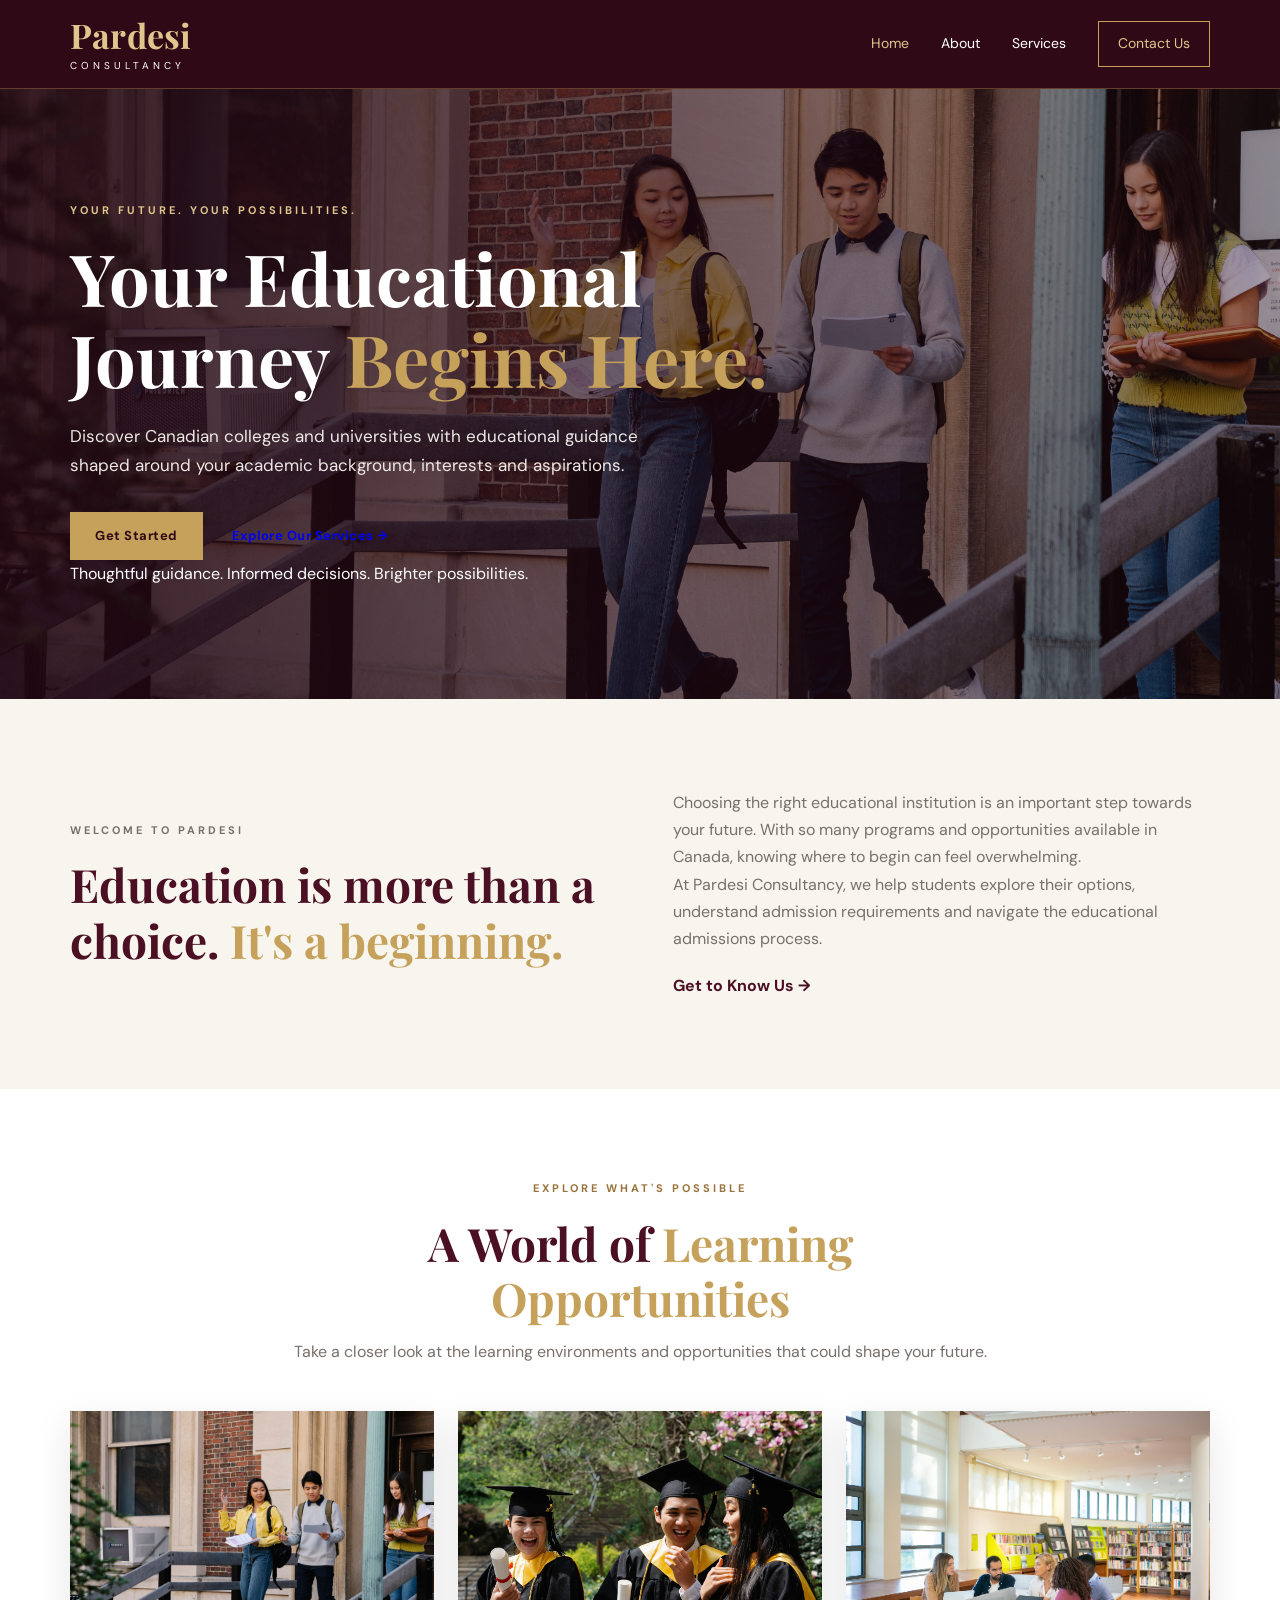
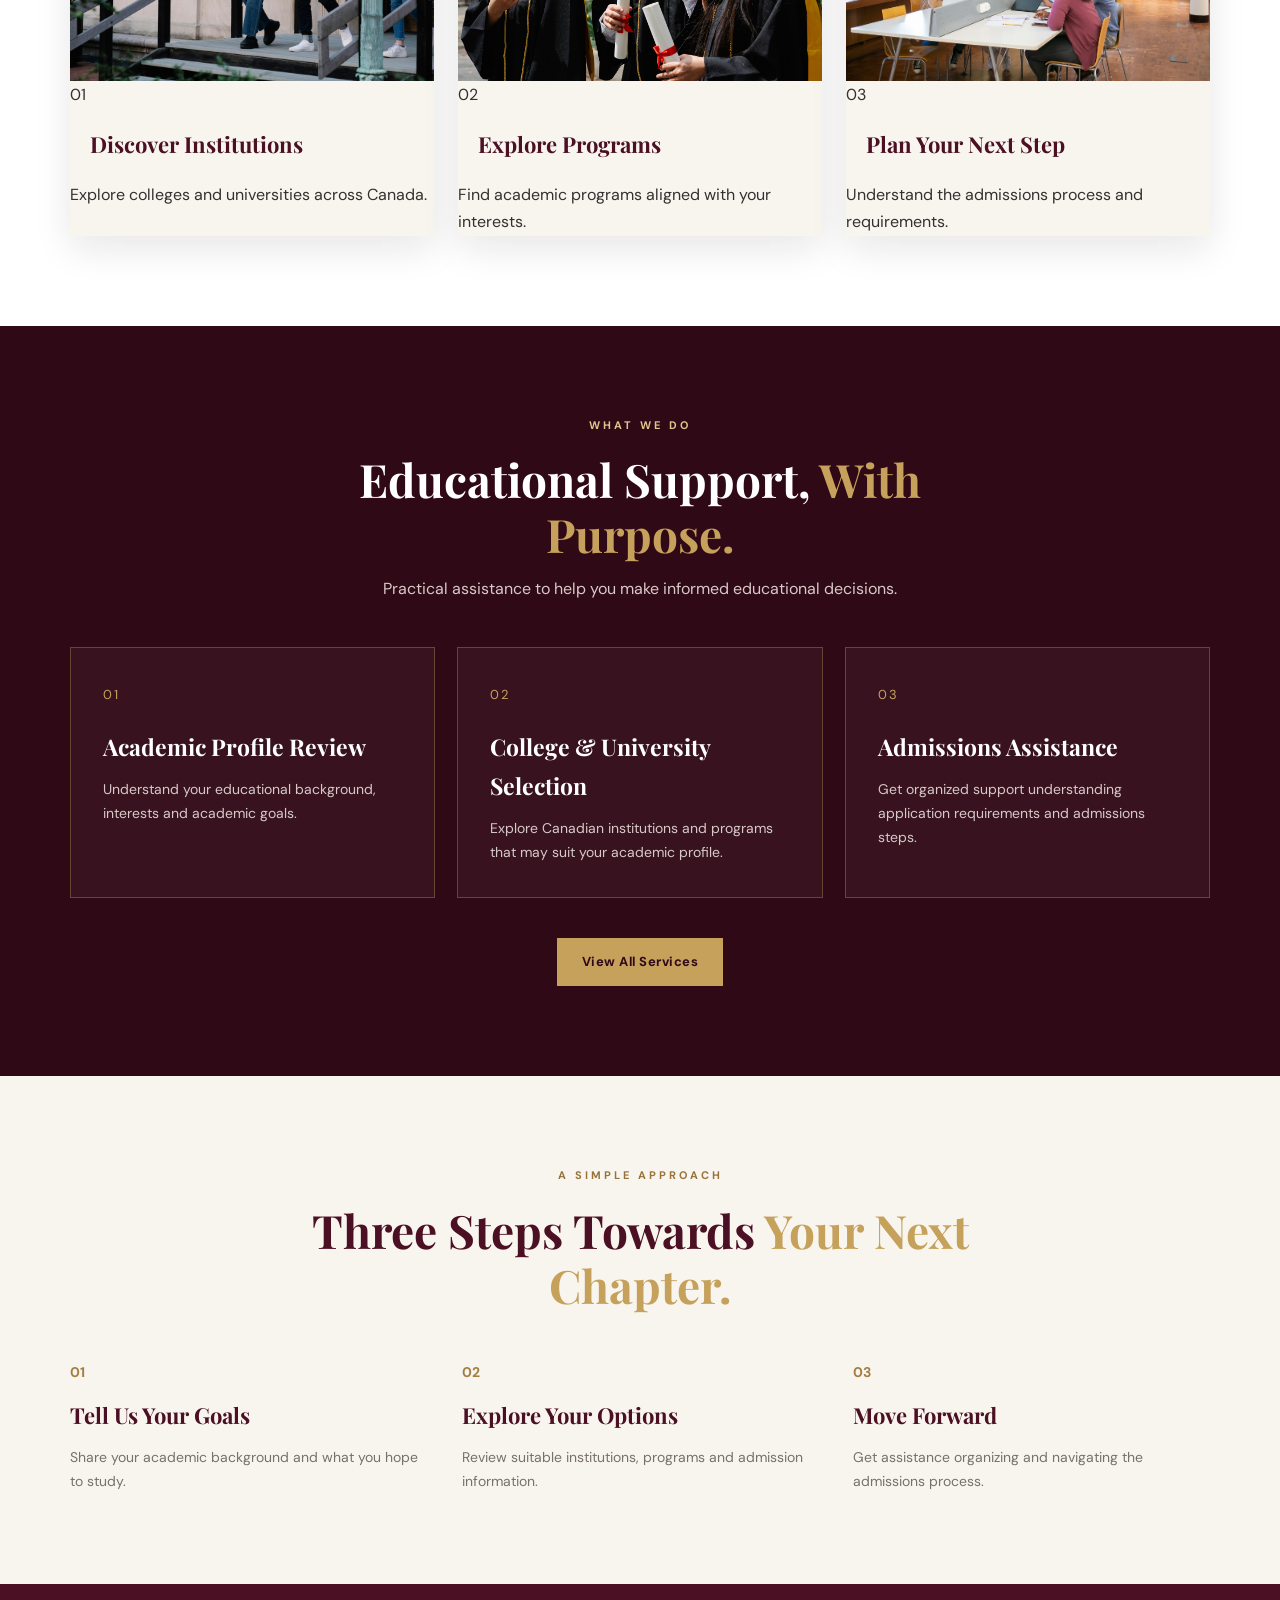
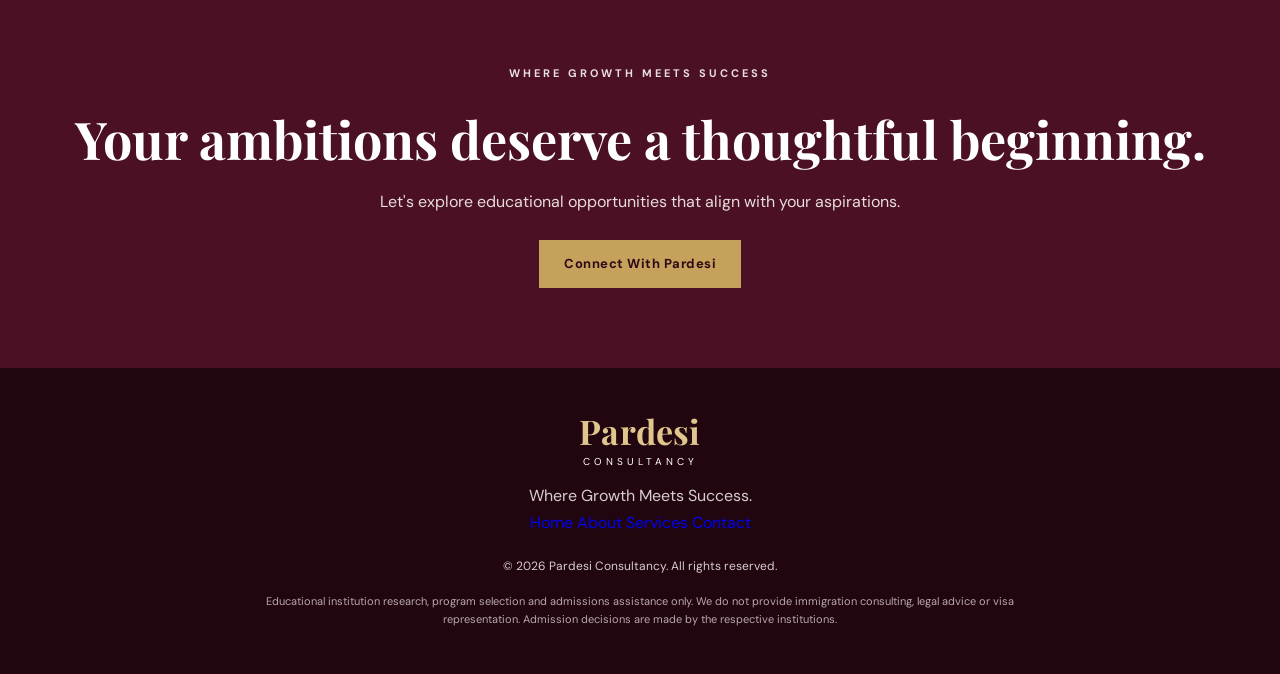
==== index.html @ 884f36cc "Revise content and structure for index.html Updated the content and structure of the index.html file" ====
<!DOCTYPE html>
<html lang="en">
<head>
  <meta charset="UTF-8">
  <meta name="viewport" content="width=device-width, initial-scale=1.0">
  <meta name="description" content="Pardesi Consultancy helps students explore Canadian colleges and universities and navigate educational admissions.">
  <meta name="theme-color" content="#350b19">
  <title>Pardesi Consultancy | Where Growth Meets Success</title>

  <link rel="preconnect" href="https://fonts.googleapis.com">
  <link rel="preconnect" href="https://fonts.gstatic.com" crossorigin>
  <link href="https://fonts.googleapis.com/css2?family=DM+Sans:wght@400;500;600;700&family=Playfair+Display:wght@500;600;700&display=swap" rel="stylesheet">

  <link rel="stylesheet" href="styles.css">
</head>

<body>

<header class="site-header">
  <div class="container nav-wrap">
    <a href="index.html" class="brand">
      <span class="brand-name">Pardesi</span>
      <span class="brand-subtitle">CONSULTANCY</span>
    </a>

    <nav class="main-nav">
      <a href="index.html" class="active">Home</a>
      <a href="about.html">About</a>
      <a href="services.html">Services</a>
      <a href="contact.html" class="nav-cta">Contact Us</a>
    </nav>
  </div>
</header>

<main>

  <!-- HERO -->
  <section class="hero">
    <div class="hero-decoration"></div>

    <div class="container hero-content">
      <p class="eyebrow">YOUR FUTURE. YOUR POSSIBILITIES.</p>

      <h1>
        Your Educational Journey
        <span>Begins Here.</span>
      </h1>

      <p class="hero-description">
        Discover Canadian colleges and universities with educational
        guidance shaped around your academic background, interests
        and aspirations.
      </p>

      <div class="hero-actions">
        <a href="contact.html" class="button button-gold">
          Get Started
        </a>

        <a href="services.html" class="button button-text">
          Explore Our Services →
        </a>
      </div>

      <div class="hero-note">
        <span></span>
        Thoughtful guidance. Informed decisions. Brighter possibilities.
      </div>
    </div>
  </section>

  <!-- INTRODUCTION -->
  <section class="intro-section section-padding">
    <div class="container intro-grid">

      <div>
        <p class="eyebrow dark-eyebrow">WELCOME TO PARDESI</p>

        <h2>
          Education is more than a choice.
          <span>It's a beginning.</span>
        </h2>
      </div>

      <div class="intro-copy">
        <p>
          Choosing the right educational institution is an important
          step towards your future. With so many programs and
          opportunities available in Canada, knowing where to begin
          can feel overwhelming.
        </p>

        <p>
          At Pardesi Consultancy, we help students explore their
          options, understand admission requirements and navigate
          the educational admissions process.
        </p>

        <a href="about.html" class="text-link">
          Get to Know Us →
        </a>
      </div>

    </div>
  </section>

  <!-- IMAGE SECTION -->
  <section class="image-showcase section-padding">
    <div class="container">

      <div class="section-heading">
        <p class="eyebrow dark-eyebrow">EXPLORE WHAT'S POSSIBLE</p>

        <h2>
          A World of
          <span>Learning Opportunities</span>
        </h2>

        <p>
          Take a closer look at the learning environments and
          opportunities that could shape your future.
        </p>
      </div>

      <div class="image-grid">

        <article class="image-card">
          <div class="image-frame">
            <img src="images/campus.jpg"
                 alt="University campus environment">
          </div>
          <div class="image-caption">
            <span>01</span>
            <h3>Discover Institutions</h3>
            <p>Explore colleges and universities across Canada.</p>
          </div>
        </article>

        <article class="image-card">
          <div class="image-frame">
            <img src="images/students.jpg"
                 alt="Students in an educational environment">
          </div>
          <div class="image-caption">
            <span>02</span>
            <h3>Explore Programs</h3>
            <p>Find academic programs aligned with your interests.</p>
          </div>
        </article>

        <article class="image-card">
          <div class="image-frame">
            <img src="images/library.jpg"
                 alt="University library and study environment">
          </div>
          <div class="image-caption">
            <span>03</span>
            <h3>Plan Your Next Step</h3>
            <p>Understand the admissions process and requirements.</p>
          </div>
        </article>

      </div>
    </div>
  </section>

  <!-- SERVICES -->
  <section class="services-section section-padding">
    <div class="container">

      <div class="section-heading">
        <p class="eyebrow">WHAT WE DO</p>

        <h2>
          Educational Support,
          <span>With Purpose.</span>
        </h2>

        <p>
          Practical assistance to help you make informed
          educational decisions.
        </p>
      </div>

      <div class="service-grid">

        <article class="service-card">
          <span class="service-number">01</span>
          <h3>Academic Profile Review</h3>
          <p>
            Understand your educational background, interests
            and academic goals.
          </p>
        </article>

        <article class="service-card">
          <span class="service-number">02</span>
          <h3>College & University Selection</h3>
          <p>
            Explore Canadian institutions and programs that
            may suit your academic profile.
          </p>
        </article>

        <article class="service-card">
          <span class="service-number">03</span>
          <h3>Admissions Assistance</h3>
          <p>
            Get organized support understanding application
            requirements and admissions steps.
          </p>
        </article>

      </div>

      <div class="center-action">
        <a href="services.html" class="button button-gold">
          View All Services
        </a>
      </div>

    </div>
  </section>

  <!-- PROCESS -->
  <section class="process-section section-padding">
    <div class="container">

      <div class="section-heading">
        <p class="eyebrow dark-eyebrow">A SIMPLE APPROACH</p>

        <h2>
          Three Steps Towards
          <span>Your Next Chapter.</span>
        </h2>
      </div>

      <div class="process-grid">

        <article>
          <span class="process-number">01</span>
          <h3>Tell Us Your Goals</h3>
          <p>
            Share your academic background and what you hope to study.
          </p>
        </article>

        <article>
          <span class="process-number">02</span>
          <h3>Explore Your Options</h3>
          <p>
            Review suitable institutions, programs and admission information.
          </p>
        </article>

        <article>
          <span class="process-number">03</span>
          <h3>Move Forward</h3>
          <p>
            Get assistance organizing and navigating the admissions process.
          </p>
        </article>

      </div>
    </div>
  </section>

  <!-- CALL TO ACTION -->
  <section class="closing-cta">
    <div class="container">

      <p class="eyebrow">WHERE GROWTH MEETS SUCCESS</p>

      <h2>
        Your ambitions deserve
        <span>a thoughtful beginning.</span>
      </h2>

      <p>
        Let's explore educational opportunities that align
        with your aspirations.
      </p>

      <a href="contact.html" class="button button-gold">
        Connect With Pardesi
      </a>

    </div>
  </section>

</main>

<footer class="site-footer">
  <div class="container footer-content">

    <a href="index.html" class="brand footer-brand">
      <span class="brand-name">Pardesi</span>
      <span class="brand-subtitle">CONSULTANCY</span>
    </a>

    <p>Where Growth Meets Success.</p>

    <div class="footer-links">
      <a href="index.html">Home</a>
      <a href="about.html">About</a>
      <a href="services.html">Services</a>
      <a href="contact.html">Contact</a>
    </div>

    <p class="footer-copy">
      © <span id="year"></span> Pardesi Consultancy. All rights reserved.
    </p>

    <p class="footer-disclaimer">
      Educational institution research, program selection and
      admissions assistance only. We do not provide immigration
      consulting, legal advice or visa representation.
      Admission decisions are made by the respective institutions.
    </p>

  </div>
</footer>

<script src="script.js"></script>

</body>
</html>
---- styles.css ----
:root {
  --burgundy: #4b1023;
  --burgundy-dark: #300916;
  --gold: #c5a15b;
  --gold-light: #e0c58d;
  --cream: #f8f5ef;
  --text: #35302f;
  --muted: #77706d;
  --border: #e8e0d6;
  --shadow: 0 12px 35px rgba(35, 15, 20, .10);
}

* { box-sizing: border-box; margin: 0; padding: 0; }

html { scroll-behavior: smooth; }

body {
  font-family: "DM Sans", sans-serif;
  color: var(--text);
  line-height: 1.7;
}

img { max-width: 100%; }

a { text-decoration: none; }

.container {
  width: min(1140px, 90%);
  margin: auto;
}

.section-padding { padding: 90px 0; }

.site-header {
  background: var(--burgundy-dark);
  border-bottom: 1px solid rgba(197,161,91,.35);
}

.nav-wrap {
  min-height: 88px;
  display: flex;
  align-items: center;
  justify-content: space-between;
  gap: 25px;
}

.brand {
  display: flex;
  flex-direction: column;
  line-height: 1.1;
}

.brand-name {
  color: var(--gold-light);
  font-family: "Playfair Display", serif;
  font-size: 34px;
  font-weight: 700;
  text-transform: none;
  letter-spacing: .2px;
}

.brand-subtitle {
  color: #fff;
  font-size: 10px;
  letter-spacing: 4px;
  margin-top: 5px;
}

.main-nav {
  display: flex;
  align-items: center;
  gap: 32px;
}

.main-nav a {
  color: #fff;
  font-size: 14px;
  transition: color .2s;
}

.main-nav a:hover,
.main-nav a.active { color: var(--gold-light); }

.main-nav .nav-cta {
  border: 1px solid var(--gold);
  padding: 10px 19px;
  color: var(--gold-light);
}

.hero {
  min-height: 610px;
  position: relative;
  display: flex;
  align-items: center;
  color: #fff;
  background:
    linear-gradient(90deg, rgba(35,7,18,.88), rgba(35,7,18,.35)),
    url("images/campus.jpg") center/cover no-repeat;
}

.hero-content {
  position: relative;
  z-index: 1;
  padding: 90px 0;
}

.eyebrow {
  color: var(--gold-light);
  font-size: 11px;
  font-weight: 700;
  letter-spacing: 3px;
  margin-bottom: 18px;
}

.dark-eyebrow { color: #98723a; }

.hero h1 {
  font-family: "Playfair Display", serif;
  font-size: clamp(42px, 6vw, 72px);
  line-height: 1.12;
  max-width: 750px;
  margin-bottom: 24px;
}

.hero h1 span,
.intro-grid h2 span,
.section-heading h2 span { color: var(--gold); }

.hero-description {
  max-width: 570px;
  color: #eee8e6;
  margin-bottom: 32px;
  font-size: 17px;
}

.button {
  display: inline-block;
  padding: 13px 25px;
  font-size: 13px;
  font-weight: 700;
  letter-spacing: .5px;
  transition: .25s;
}

.button-gold {
  background: var(--gold);
  color: var(--burgundy-dark);
}

.button-gold:hover {
  background: var(--gold-light);
  transform: translateY(-2px);
}

.button-outline {
  border: 1px solid var(--gold);
  color: var(--burgundy);
}

.button-outline:hover {
  background: var(--burgundy);
  color: white;
}

.intro-section { background: var(--cream); }

.intro-grid {
  display: grid;
  grid-template-columns: 1fr 1fr;
  gap: 65px;
  align-items: center;
}

.intro-grid h2,
.section-heading h2 {
  font-family: "Playfair Display", serif;
  font-size: clamp(32px, 4vw, 46px);
  line-height: 1.2;
  color: var(--burgundy);
}

.intro-grid p { color: var(--muted); }

.text-link {
  display: inline-block;
  color: var(--burgundy);
  font-weight: 700;
  margin-top: 20px;
}

.image-showcase { background: #fff; }

.section-heading {
  text-align: center;
  max-width: 700px;
  margin: 0 auto 45px;
}

.section-heading > p:last-child {
  color: var(--muted);
  margin-top: 12px;
}

.image-grid {
  display: grid;
  grid-template-columns: repeat(3, 1fr);
  gap: 24px;
}

.image-card {
  background: var(--cream);
  overflow: hidden;
  box-shadow: var(--shadow);
}

.image-card img {
  display: block;
  width: 100%;
  height: 270px;
  object-fit: cover;
  transition: transform .4s;
}

.image-card:hover img { transform: scale(1.04); }

.image-card h3 {
  padding: 18px 20px;
  color: var(--burgundy);
  font-family: "Playfair Display", serif;
  font-size: 22px;
}

.services-section {
  background: var(--burgundy-dark);
  color: #fff;
}

.services-section .section-heading h2 { color: #fff; }

.services-section .section-heading > p:last-child {
  color: #d7c9c9;
}

.service-grid {
  display: grid;
  grid-template-columns: repeat(3, 1fr);
  gap: 22px;
}

.service-card {
  padding: 32px;
  border: 1px solid rgba(197,161,91,.35);
  background: rgba(255,255,255,.04);
}

.service-number {
  color: var(--gold);
  font-size: 13px;
  letter-spacing: 2px;
}

.service-card h3 {
  font-family: "Playfair Display", serif;
  font-size: 23px;
  margin: 20px 0 12px;
}

.service-card p { color: #d7c9c9; font-size: 14px; }

.center-action { text-align: center; margin-top: 40px; }

.feature-section {
  background:
    linear-gradient(rgba(48,9,22,.82), rgba(48,9,22,.82)),
    url("images/library.jpg") center/cover no-repeat;
  padding: 105px 0;
  color: white;
  text-align: center;
}

.feature-content { max-width: 760px; }

.feature-section h2,
.closing-cta h2 {
  font-family: "Playfair Display", serif;
  font-size: clamp(34px, 5vw, 52px);
  line-height: 1.2;
  margin-bottom: 18px;
}

.feature-section p:not(.eyebrow) {
  color: #eee8e6;
  margin-bottom: 28px;
}

.process-section { background: var(--cream); }

.process-grid {
  display: grid;
  grid-template-columns: repeat(3, 1fr);
  gap: 35px;
}

.process-grid span {
  color: #a47d40;
  font-size: 14px;
  font-weight: 700;
}

.process-grid h3 {
  font-family: "Playfair Display", serif;
  color: var(--burgundy);
  font-size: 22px;
  margin: 12px 0;
}

.process-grid p { color: var(--muted); font-size: 14px; }

.closing-cta {
  padding: 80px 0;
  background: var(--burgundy);
  color: white;
  text-align: center;
}

.closing-cta p { margin-bottom: 25px; color: #e8dddd; }

.site-footer {
  background: #210610;
  color: #d9cdcd;
  padding: 45px 0;
  text-align: center;
}

.footer-brand { align-items: center; margin-bottom: 15px; }

.footer-copy {
  font-size: 12px;
  margin-top: 20px;
}

.footer-disclaimer {
  max-width: 760px;
  margin: 15px auto 0;
  font-size: 11px;
  color: #b8a8aa;
}

@media (max-width: 760px) {
  .nav-wrap {
    flex-direction: column;
    padding: 20px 0;
  }

  .main-nav {
    flex-wrap: wrap;
    justify-content: center;
    gap: 17px;
  }

  .intro-grid,
  .image-grid,
  .service-grid,
  .process-grid {
    grid-template-columns: 1fr;
  }

  .hero { min-height: 520px; }

  .section-padding { padding: 65px 0; }

  .image-card img { height: 240px; }
}
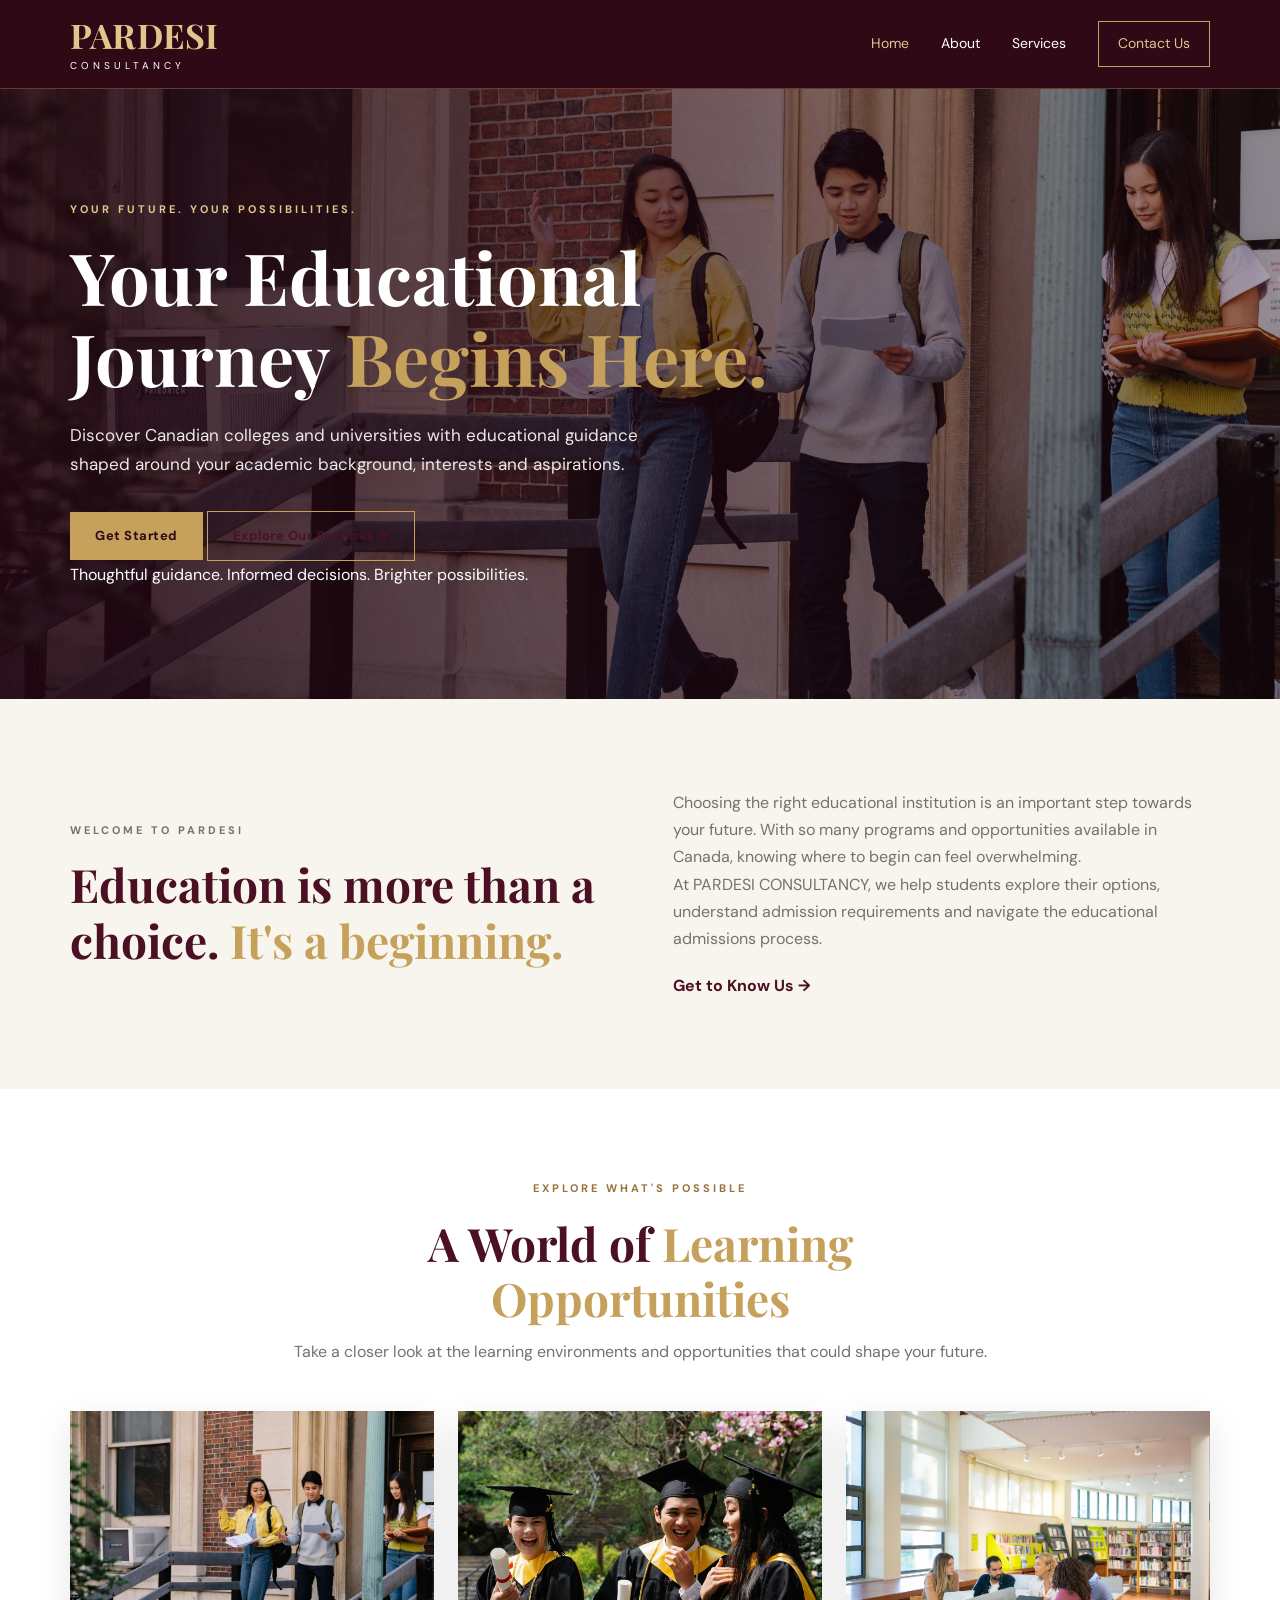
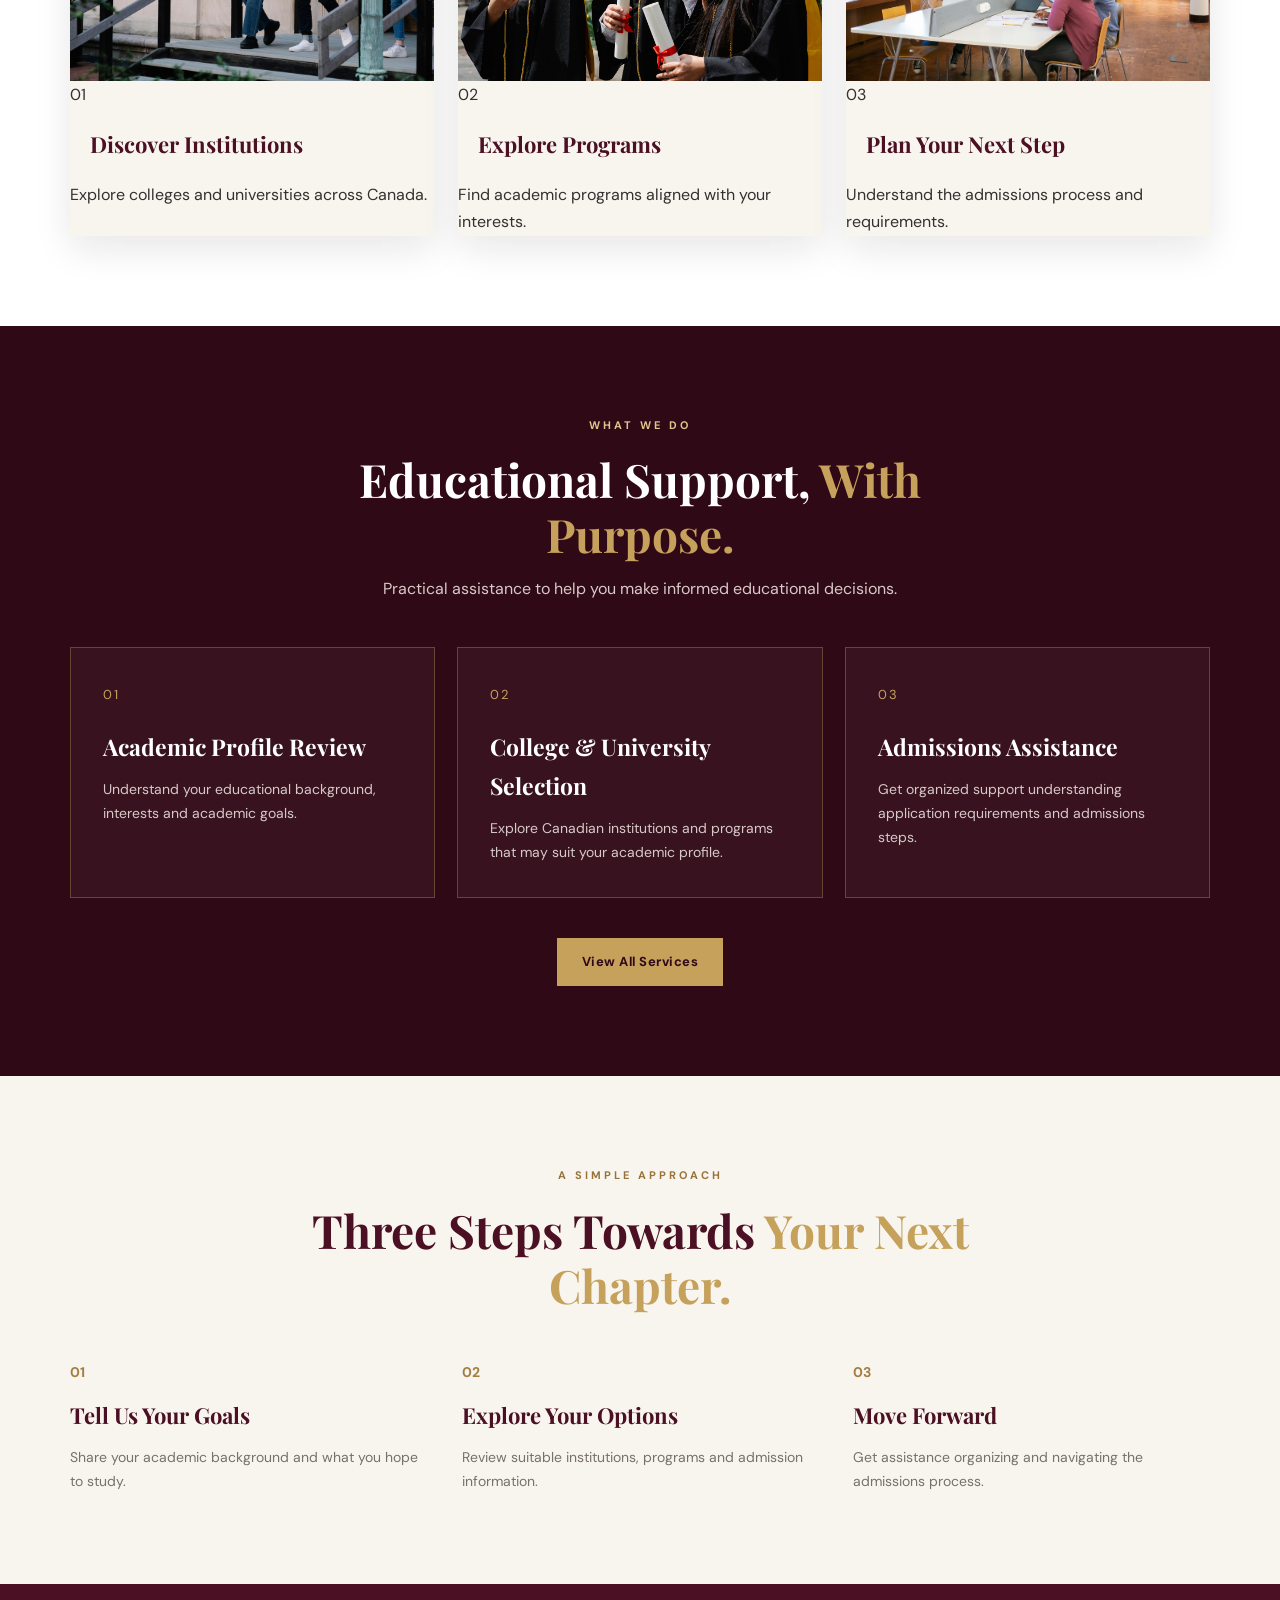
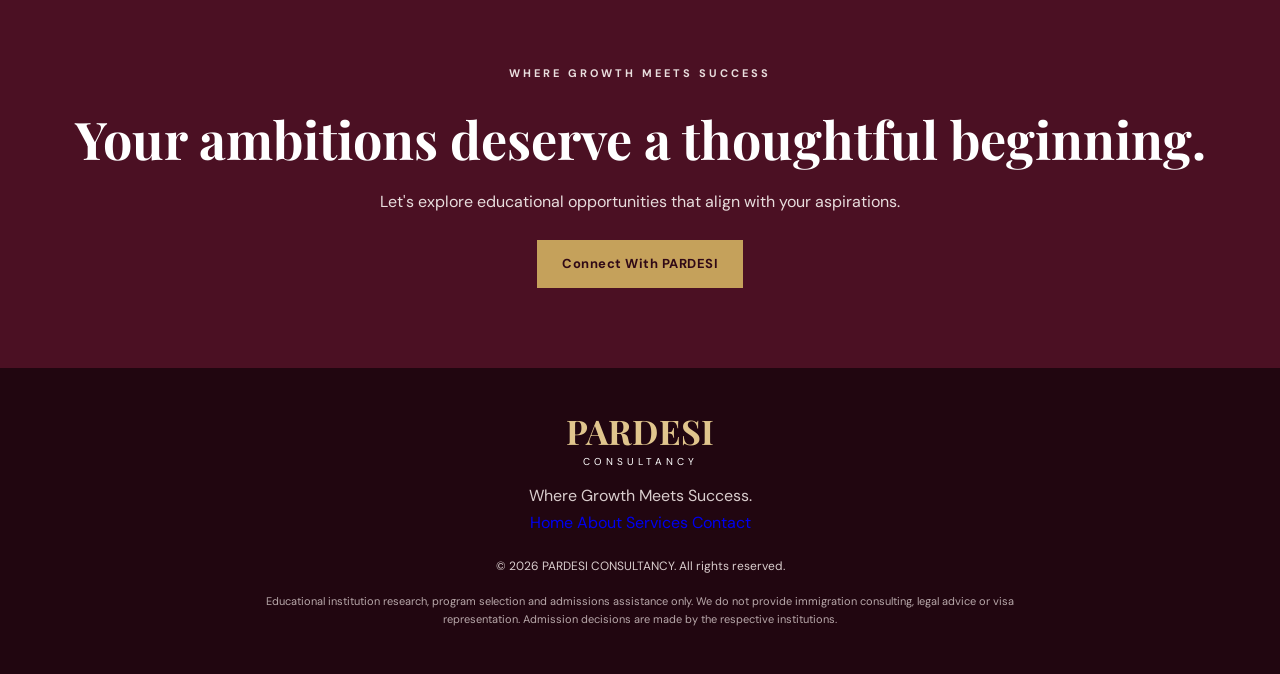
==== commit 85e5e4fd: "Update branding to uppercase 'PARDESI CONSULTANCY'" ====
--- a/index.html
+++ b/index.html
@@ -4,9 +4,10 @@
 <head>
   <meta charset="UTF-8">
   <meta name="viewport" content="width=device-width, initial-scale=1.0">
-  <meta name="description" content="Pardesi Consultancy helps students explore Canadian colleges and universities and navigate educational admissions.">
+  <meta name="description" content="PARDESI CONSULTANCY helps students explore Canadian colleges and universities and navigate educational admissions.">
   <meta name="theme-color" content="#350b19">
-  <title>Pardesi Consultancy | Where Growth Meets Success</title>
+
+  <title>PARDESI CONSULTANCY | Where Growth Meets Success</title>
 
   <link rel="preconnect" href="https://fonts.googleapis.com">
   <link rel="preconnect" href="https://fonts.gstatic.com" crossorigin>
@@ -17,10 +18,12 @@
 
 <body>
 
+<!-- HEADER -->
 <header class="site-header">
   <div class="container nav-wrap">
+
     <a href="index.html" class="brand">
-      <span class="brand-name">Pardesi</span>
+      <span class="brand-name">PARDESI</span>
       <span class="brand-subtitle">CONSULTANCY</span>
     </a>
 
@@ -30,16 +33,18 @@
       <a href="services.html">Services</a>
       <a href="contact.html" class="nav-cta">Contact Us</a>
     </nav>
+
   </div>
 </header>
 
 <main>
 
-  <!-- HERO -->
+  <!-- HERO SECTION -->
   <section class="hero">
     <div class="hero-decoration"></div>
 
     <div class="container hero-content">
+
       <p class="eyebrow">YOUR FUTURE. YOUR POSSIBILITIES.</p>
 
       <h1>
@@ -54,24 +59,29 @@
       </p>
 
       <div class="hero-actions">
+
         <a href="contact.html" class="button button-gold">
           Get Started
         </a>
 
-        <a href="services.html" class="button button-text">
+        <a href="services.html" class="button button-outline">
           Explore Our Services →
         </a>
+
       </div>
 
       <div class="hero-note">
         <span></span>
         Thoughtful guidance. Informed decisions. Brighter possibilities.
       </div>
-    </div>
-  </section>
+
+    </div>
+  </section>
+
 
   <!-- INTRODUCTION -->
   <section class="intro-section section-padding">
+
     <div class="container intro-grid">
 
       <div>
@@ -84,6 +94,7 @@
       </div>
 
       <div class="intro-copy">
+
         <p>
           Choosing the right educational institution is an important
           step towards your future. With so many programs and
@@ -92,7 +103,7 @@
         </p>
 
         <p>
-          At Pardesi Consultancy, we help students explore their
+          At PARDESI CONSULTANCY, we help students explore their
           options, understand admission requirements and navigate
           the educational admissions process.
         </p>
@@ -100,17 +111,24 @@
         <a href="about.html" class="text-link">
           Get to Know Us →
         </a>
-      </div>
-
-    </div>
-  </section>
-
-  <!-- IMAGE SECTION -->
+
+      </div>
+
+    </div>
+
+  </section>
+
+
+  <!-- EDUCATIONAL OPPORTUNITIES -->
   <section class="image-showcase section-padding">
+
     <div class="container">
 
       <div class="section-heading">
-        <p class="eyebrow dark-eyebrow">EXPLORE WHAT'S POSSIBLE</p>
+
+        <p class="eyebrow dark-eyebrow">
+          EXPLORE WHAT'S POSSIBLE
+        </p>
 
         <h2>
           A World of
@@ -121,56 +139,88 @@
           Take a closer look at the learning environments and
           opportunities that could shape your future.
         </p>
-      </div>
+
+      </div>
+
 
       <div class="image-grid">
 
         <article class="image-card">
+
           <div class="image-frame">
-            <img src="images/campus.jpg"
-                 alt="University campus environment">
-          </div>
+            <img
+              src="images/campus.jpg"
+              alt="University campus environment"
+              loading="lazy">
+          </div>
+
           <div class="image-caption">
             <span>01</span>
             <h3>Discover Institutions</h3>
-            <p>Explore colleges and universities across Canada.</p>
-          </div>
-        </article>
+            <p>
+              Explore colleges and universities across Canada.
+            </p>
+          </div>
+
+        </article>
+
 
         <article class="image-card">
+
           <div class="image-frame">
-            <img src="images/students.jpg"
-                 alt="Students in an educational environment">
-          </div>
+            <img
+              src="images/students.jpg"
+              alt="Students in an educational environment"
+              loading="lazy">
+          </div>
+
           <div class="image-caption">
             <span>02</span>
             <h3>Explore Programs</h3>
-            <p>Find academic programs aligned with your interests.</p>
-          </div>
-        </article>
+            <p>
+              Find academic programs aligned with your interests.
+            </p>
+          </div>
+
+        </article>
+
 
         <article class="image-card">
+
           <div class="image-frame">
-            <img src="images/library.jpg"
-                 alt="University library and study environment">
-          </div>
+            <img
+              src="images/library.jpg"
+              alt="University library and study environment"
+              loading="lazy">
+          </div>
+
           <div class="image-caption">
             <span>03</span>
             <h3>Plan Your Next Step</h3>
-            <p>Understand the admissions process and requirements.</p>
-          </div>
-        </article>
-
-      </div>
-    </div>
-  </section>
+            <p>
+              Understand the admissions process and requirements.
+            </p>
+          </div>
+
+        </article>
+
+      </div>
+
+    </div>
+
+  </section>
+
 
   <!-- SERVICES -->
   <section class="services-section section-padding">
+
     <div class="container">
 
       <div class="section-heading">
-        <p class="eyebrow">WHAT WE DO</p>
+
+        <p class="eyebrow">
+          WHAT WE DO
+        </p>
 
         <h2>
           Educational Support,
@@ -181,96 +231,143 @@
           Practical assistance to help you make informed
           educational decisions.
         </p>
-      </div>
+
+      </div>
+
 
       <div class="service-grid">
 
         <article class="service-card">
+
           <span class="service-number">01</span>
+
           <h3>Academic Profile Review</h3>
+
           <p>
             Understand your educational background, interests
             and academic goals.
           </p>
-        </article>
+
+        </article>
+
 
         <article class="service-card">
+
           <span class="service-number">02</span>
+
           <h3>College & University Selection</h3>
+
           <p>
             Explore Canadian institutions and programs that
             may suit your academic profile.
           </p>
-        </article>
+
+        </article>
+
 
         <article class="service-card">
+
           <span class="service-number">03</span>
+
           <h3>Admissions Assistance</h3>
+
           <p>
             Get organized support understanding application
             requirements and admissions steps.
           </p>
-        </article>
-
-      </div>
+
+        </article>
+
+      </div>
+
 
       <div class="center-action">
+
         <a href="services.html" class="button button-gold">
           View All Services
         </a>
-      </div>
-
-    </div>
-  </section>
-
-  <!-- PROCESS -->
+
+      </div>
+
+    </div>
+
+  </section>
+
+
+  <!-- OUR PROCESS -->
   <section class="process-section section-padding">
+
     <div class="container">
 
       <div class="section-heading">
-        <p class="eyebrow dark-eyebrow">A SIMPLE APPROACH</p>
+
+        <p class="eyebrow dark-eyebrow">
+          A SIMPLE APPROACH
+        </p>
 
         <h2>
           Three Steps Towards
           <span>Your Next Chapter.</span>
         </h2>
-      </div>
+
+      </div>
+
 
       <div class="process-grid">
 
         <article>
+
           <span class="process-number">01</span>
+
           <h3>Tell Us Your Goals</h3>
+
           <p>
             Share your academic background and what you hope to study.
           </p>
-        </article>
+
+        </article>
+
 
         <article>
+
           <span class="process-number">02</span>
+
           <h3>Explore Your Options</h3>
+
           <p>
             Review suitable institutions, programs and admission information.
           </p>
-        </article>
+
+        </article>
+
 
         <article>
+
           <span class="process-number">03</span>
+
           <h3>Move Forward</h3>
+
           <p>
             Get assistance organizing and navigating the admissions process.
           </p>
-        </article>
-
-      </div>
-    </div>
-  </section>
-
-  <!-- CALL TO ACTION -->
+
+        </article>
+
+      </div>
+
+    </div>
+
+  </section>
+
+
+  <!-- FINAL CALL TO ACTION -->
   <section class="closing-cta">
+
     <div class="container">
 
-      <p class="eyebrow">WHERE GROWTH MEETS SUCCESS</p>
+      <p class="eyebrow">
+        WHERE GROWTH MEETS SUCCESS
+      </p>
 
       <h2>
         Your ambitions deserve
@@ -283,23 +380,28 @@
       </p>
 
       <a href="contact.html" class="button button-gold">
-        Connect With Pardesi
+        Connect With PARDESI
       </a>
 
     </div>
+
   </section>
 
 </main>
 
+
+<!-- FOOTER -->
 <footer class="site-footer">
+
   <div class="container footer-content">
 
     <a href="index.html" class="brand footer-brand">
-      <span class="brand-name">Pardesi</span>
+      <span class="brand-name">PARDESI</span>
       <span class="brand-subtitle">CONSULTANCY</span>
     </a>
 
     <p>Where Growth Meets Success.</p>
+
 
     <div class="footer-links">
       <a href="index.html">Home</a>
@@ -308,9 +410,12 @@
       <a href="contact.html">Contact</a>
     </div>
 
+
     <p class="footer-copy">
-      © <span id="year"></span> Pardesi Consultancy. All rights reserved.
+      © <span id="year"></span> PARDESI CONSULTANCY.
+      All rights reserved.
     </p>
+
 
     <p class="footer-disclaimer">
       Educational institution research, program selection and
@@ -320,7 +425,9 @@
     </p>
 
   </div>
+
 </footer>
+
 
 <script src="script.js"></script>
 
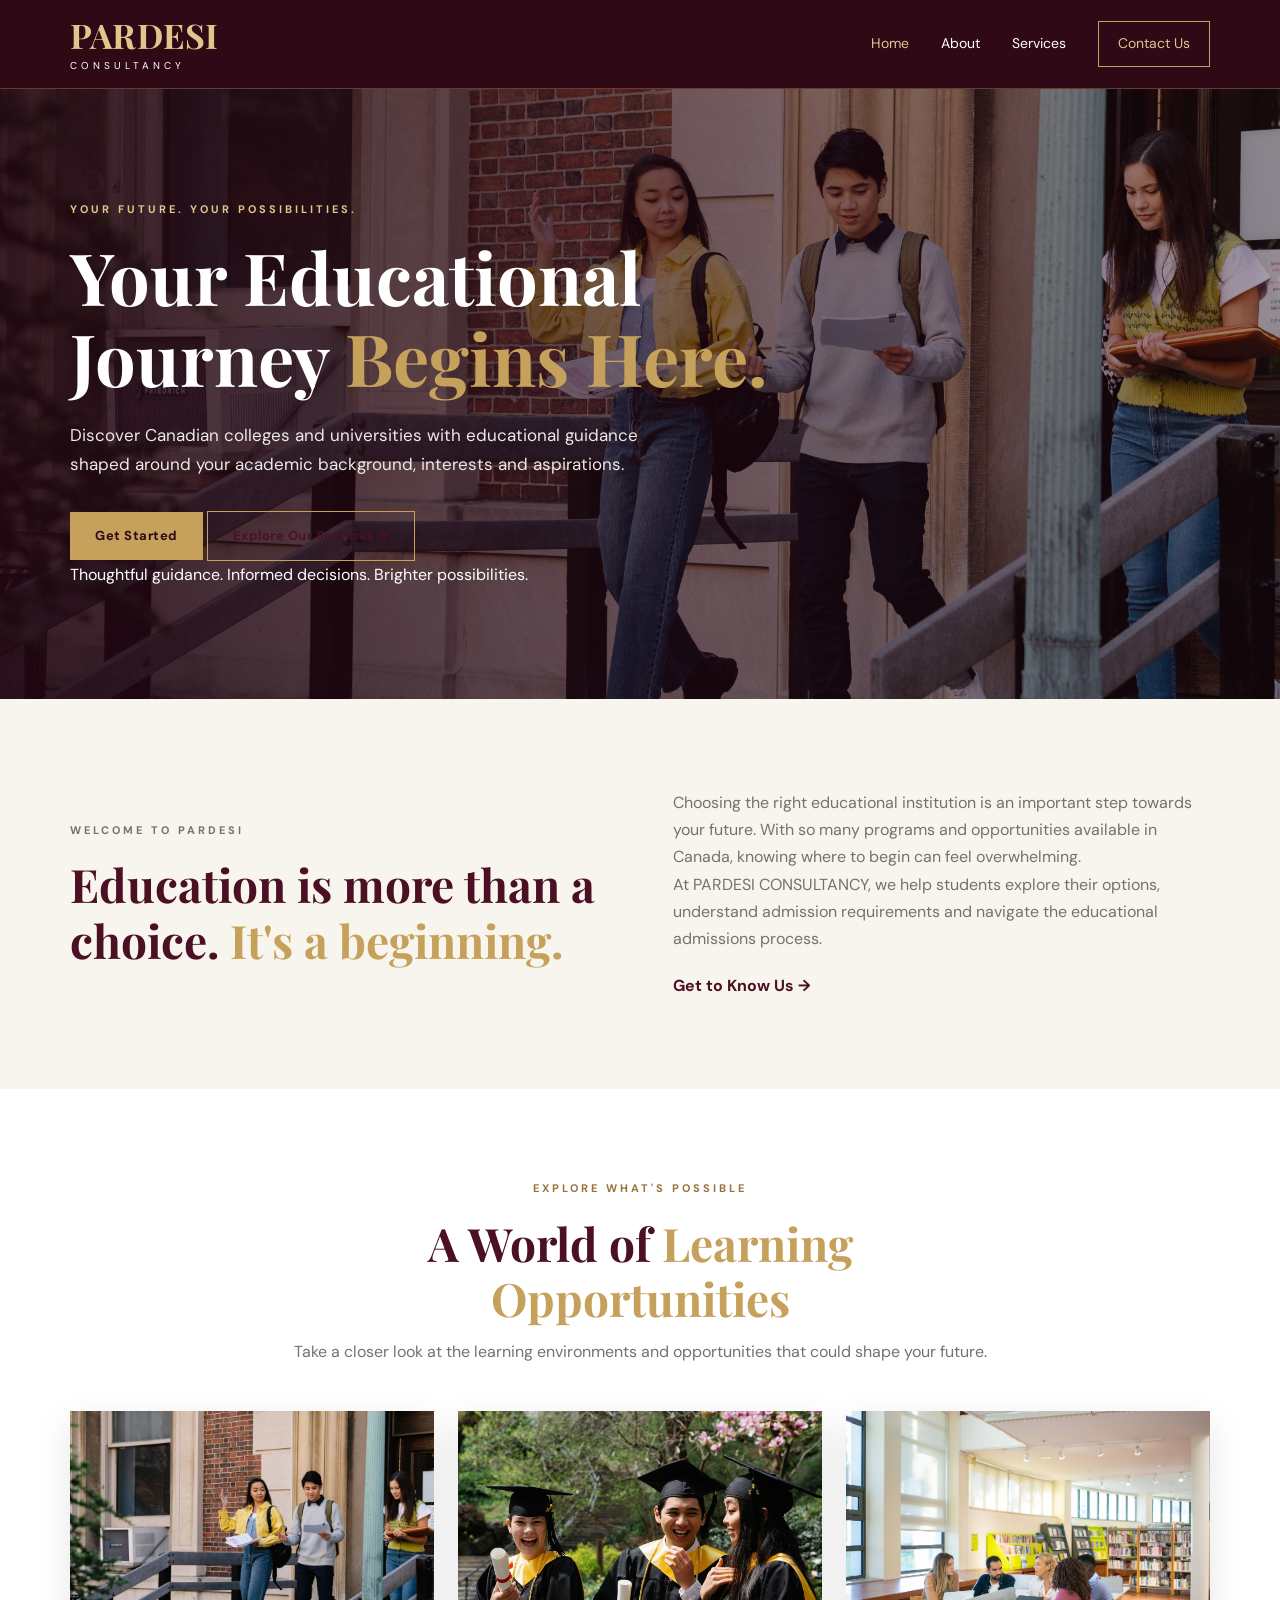
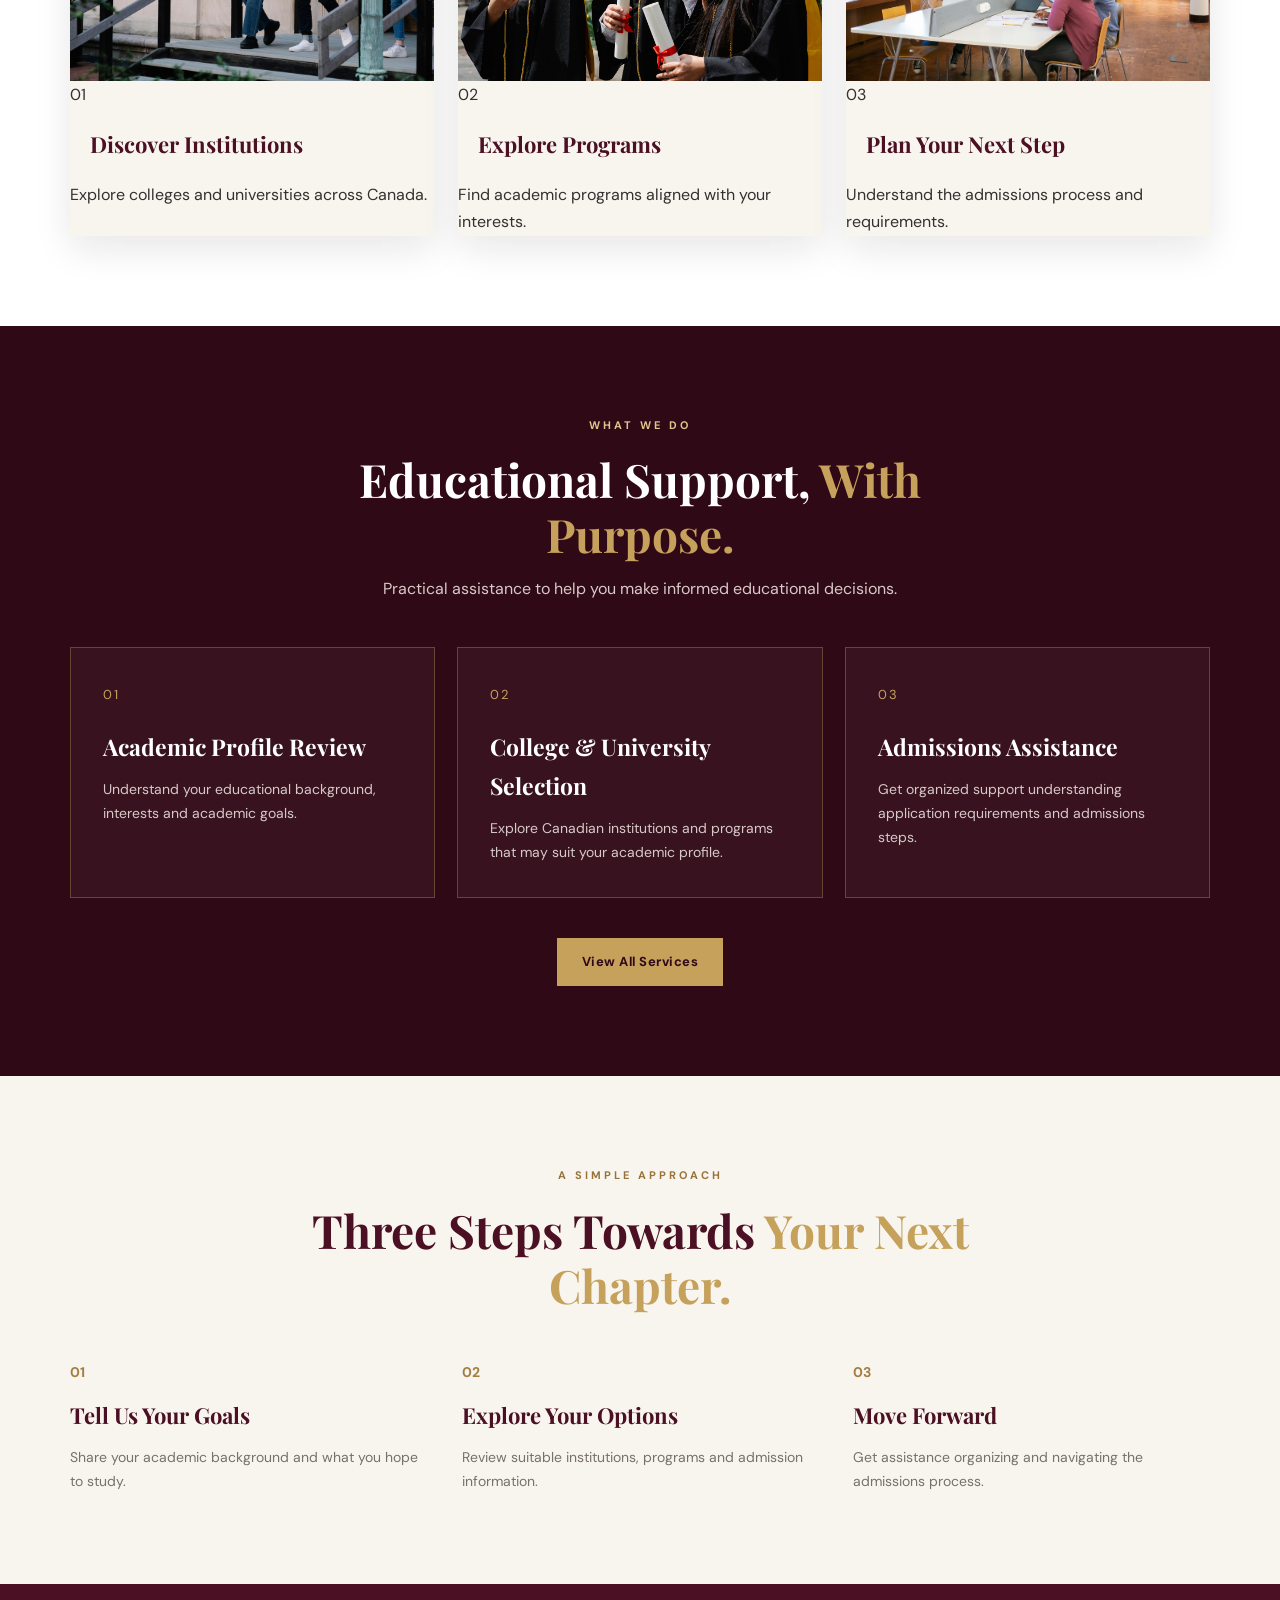
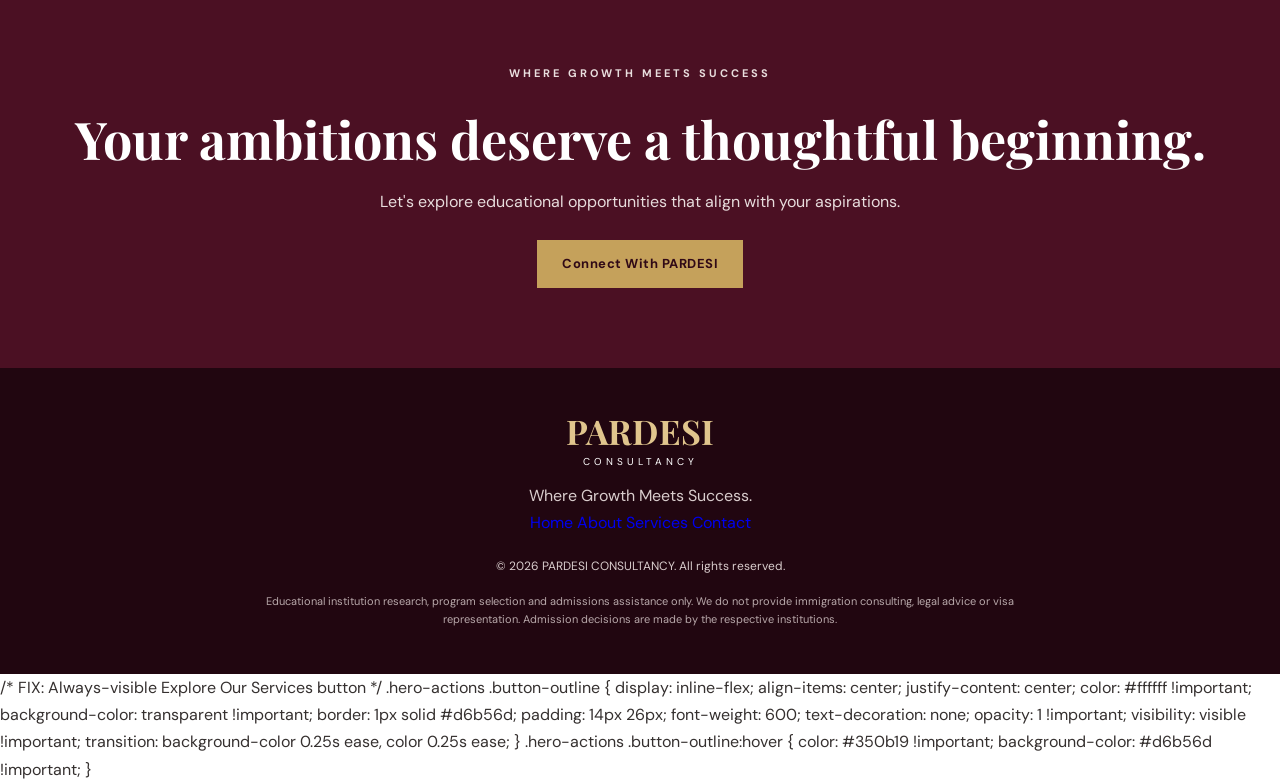
==== commit 15417b7c: "Add styles for Explore Our Services button Added CSS styles for always-visible Explore Our Services " ====
--- a/index.html
+++ b/index.html
@@ -433,3 +433,27 @@
 
 </body>
 </html>
+
+
+/* FIX: Always-visible Explore Our Services button */
+
+.hero-actions .button-outline {
+  display: inline-flex;
+  align-items: center;
+  justify-content: center;
+  color: #ffffff !important;
+  background-color: transparent !important;
+  border: 1px solid #d6b56d;
+  padding: 14px 26px;
+  font-weight: 600;
+  text-decoration: none;
+  opacity: 1 !important;
+  visibility: visible !important;
+  transition: background-color 0.25s ease, color 0.25s ease;
+}
+
+.hero-actions .button-outline:hover {
+  color: #350b19 !important;
+  background-color: #d6b56d !important;
+}
+
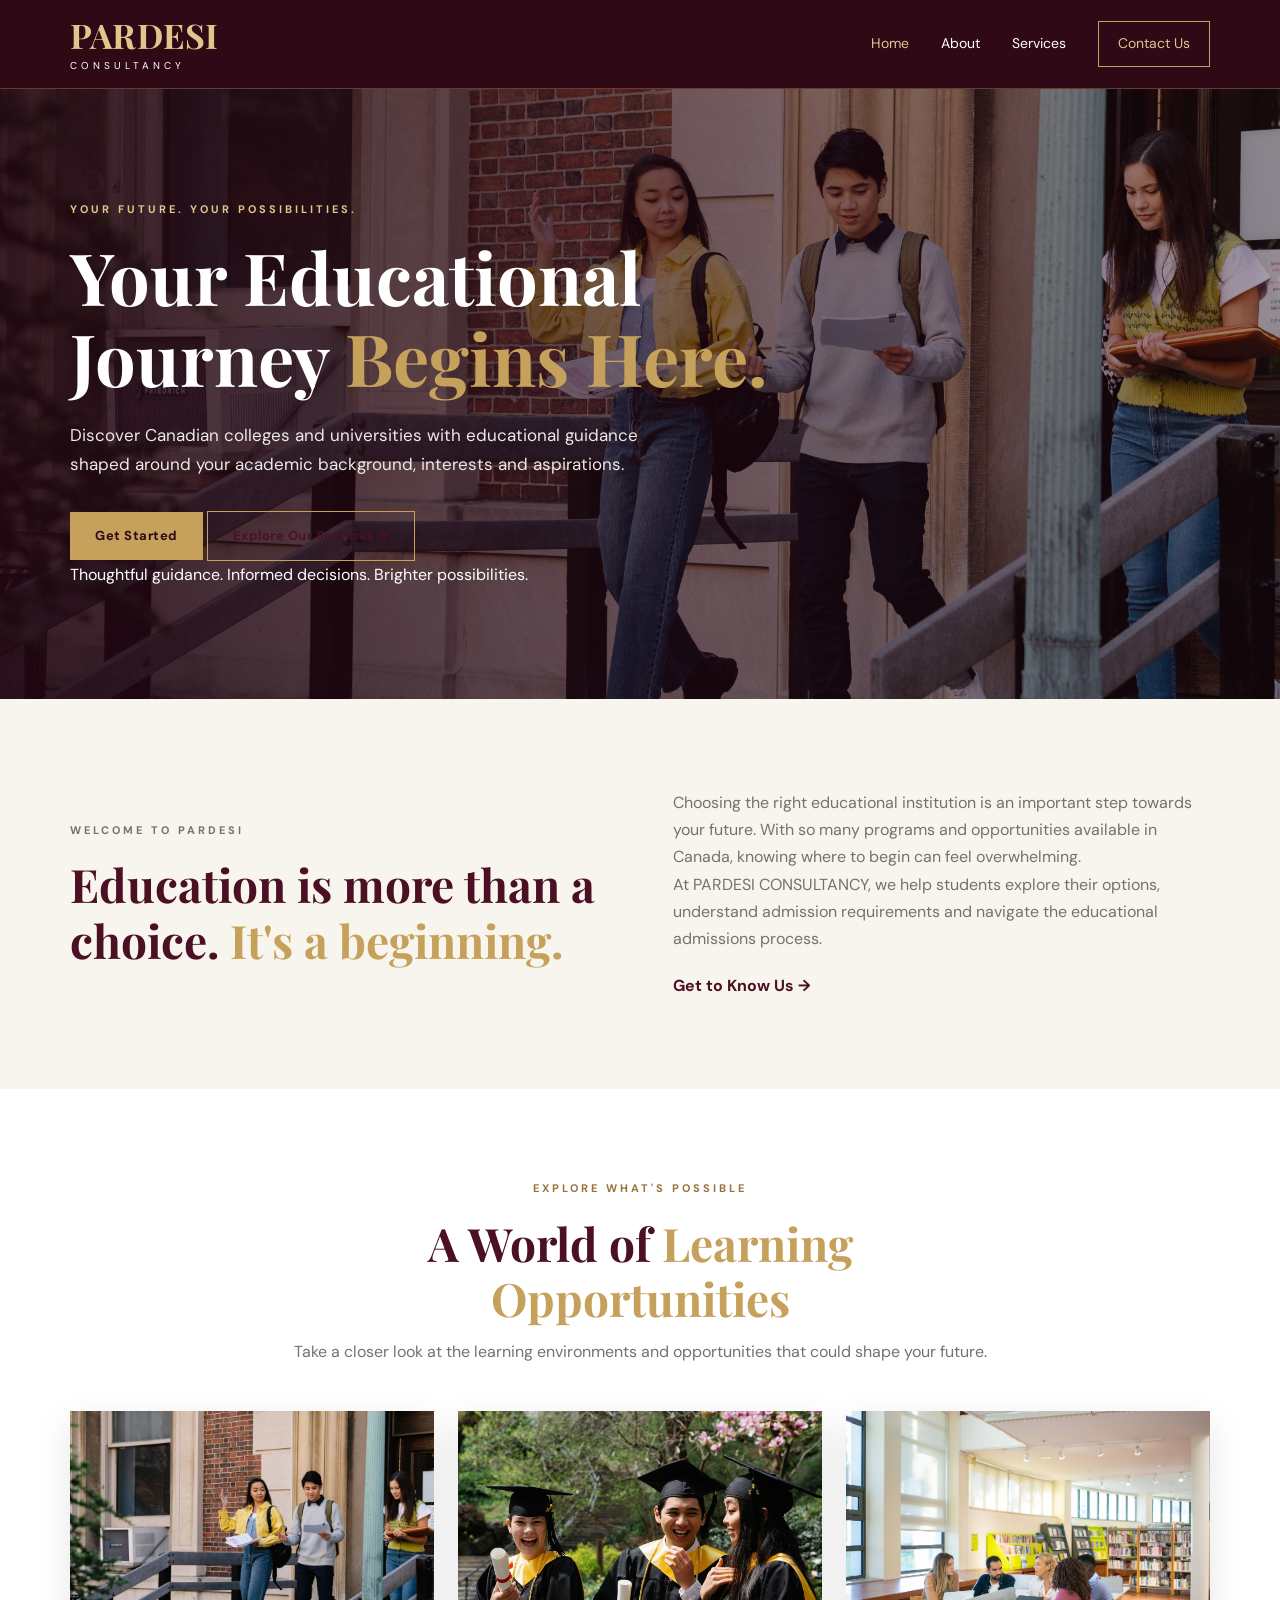
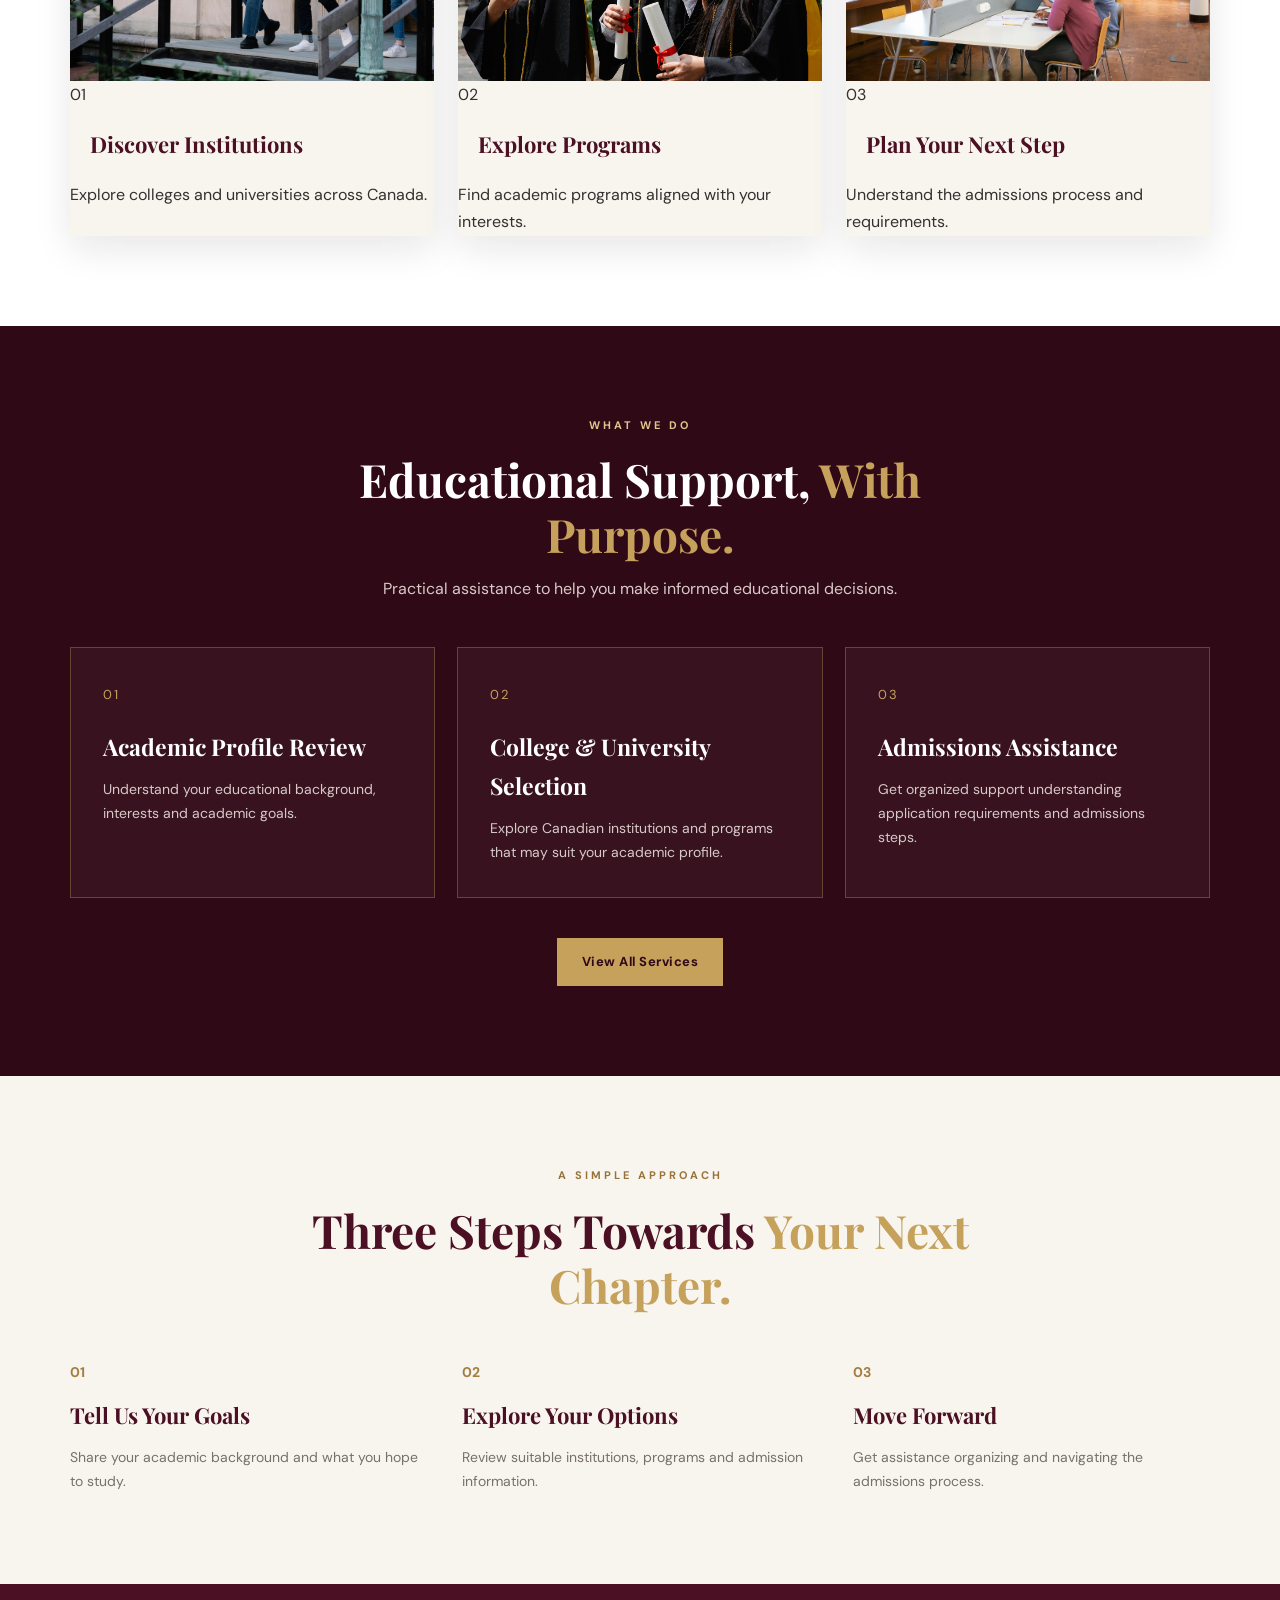
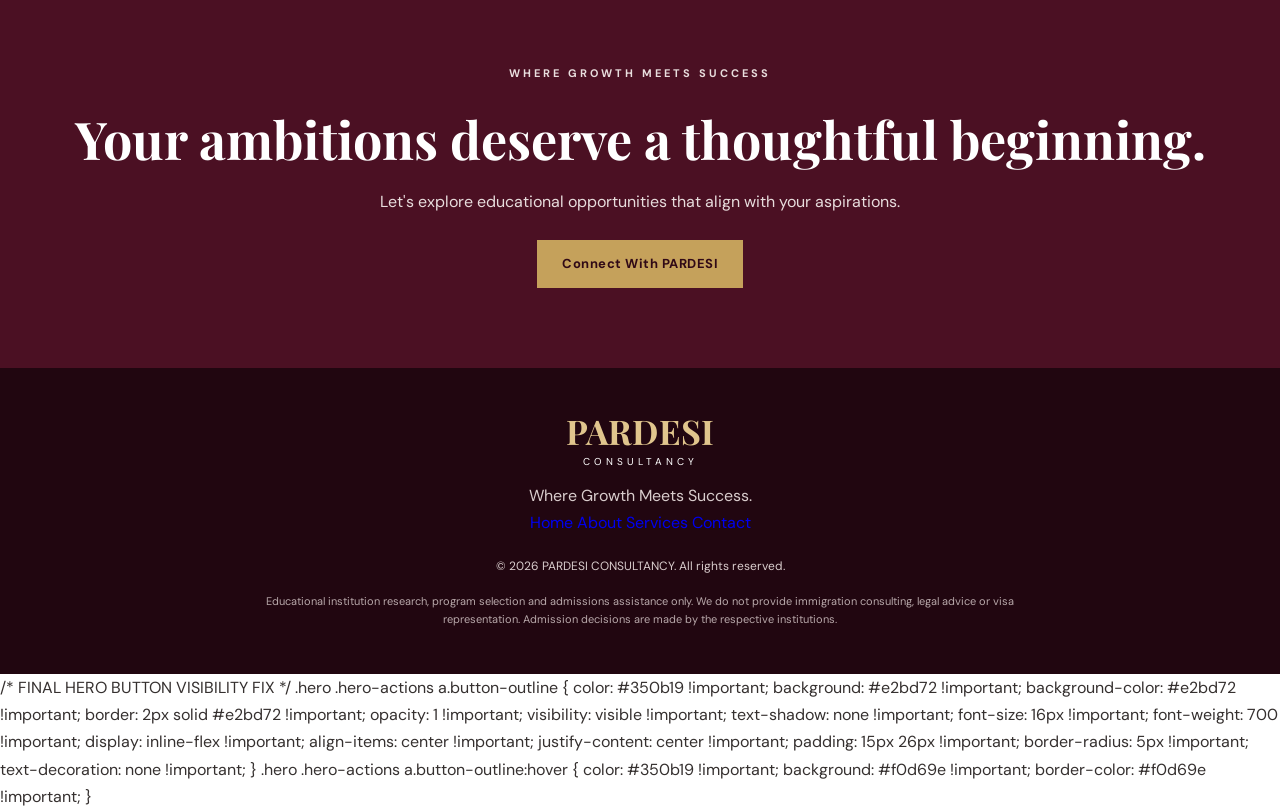
==== commit b4d8df8f: "Fix visibility and styling of hero button" ====
--- a/index.html
+++ b/index.html
@@ -435,25 +435,28 @@
 </html>
 
 
-/* FIX: Always-visible Explore Our Services button */
-
-.hero-actions .button-outline {
-  display: inline-flex;
-  align-items: center;
-  justify-content: center;
-  color: #ffffff !important;
-  background-color: transparent !important;
-  border: 1px solid #d6b56d;
-  padding: 14px 26px;
-  font-weight: 600;
-  text-decoration: none;
-  opacity: 1 !important;
-  visibility: visible !important;
-  transition: background-color 0.25s ease, color 0.25s ease;
+/* FINAL HERO BUTTON VISIBILITY FIX */
+
+.hero .hero-actions a.button-outline {
+    color: #350b19 !important;
+    background: #e2bd72 !important;
+    background-color: #e2bd72 !important;
+    border: 2px solid #e2bd72 !important;
+    opacity: 1 !important;
+    visibility: visible !important;
+    text-shadow: none !important;
+    font-size: 16px !important;
+    font-weight: 700 !important;
+    display: inline-flex !important;
+    align-items: center !important;
+    justify-content: center !important;
+    padding: 15px 26px !important;
+    border-radius: 5px !important;
+    text-decoration: none !important;
 }
 
-.hero-actions .button-outline:hover {
-  color: #350b19 !important;
-  background-color: #d6b56d !important;
+.hero .hero-actions a.button-outline:hover {
+    color: #350b19 !important;
+    background: #f0d69e !important;
+    border-color: #f0d69e !important;
 }
-
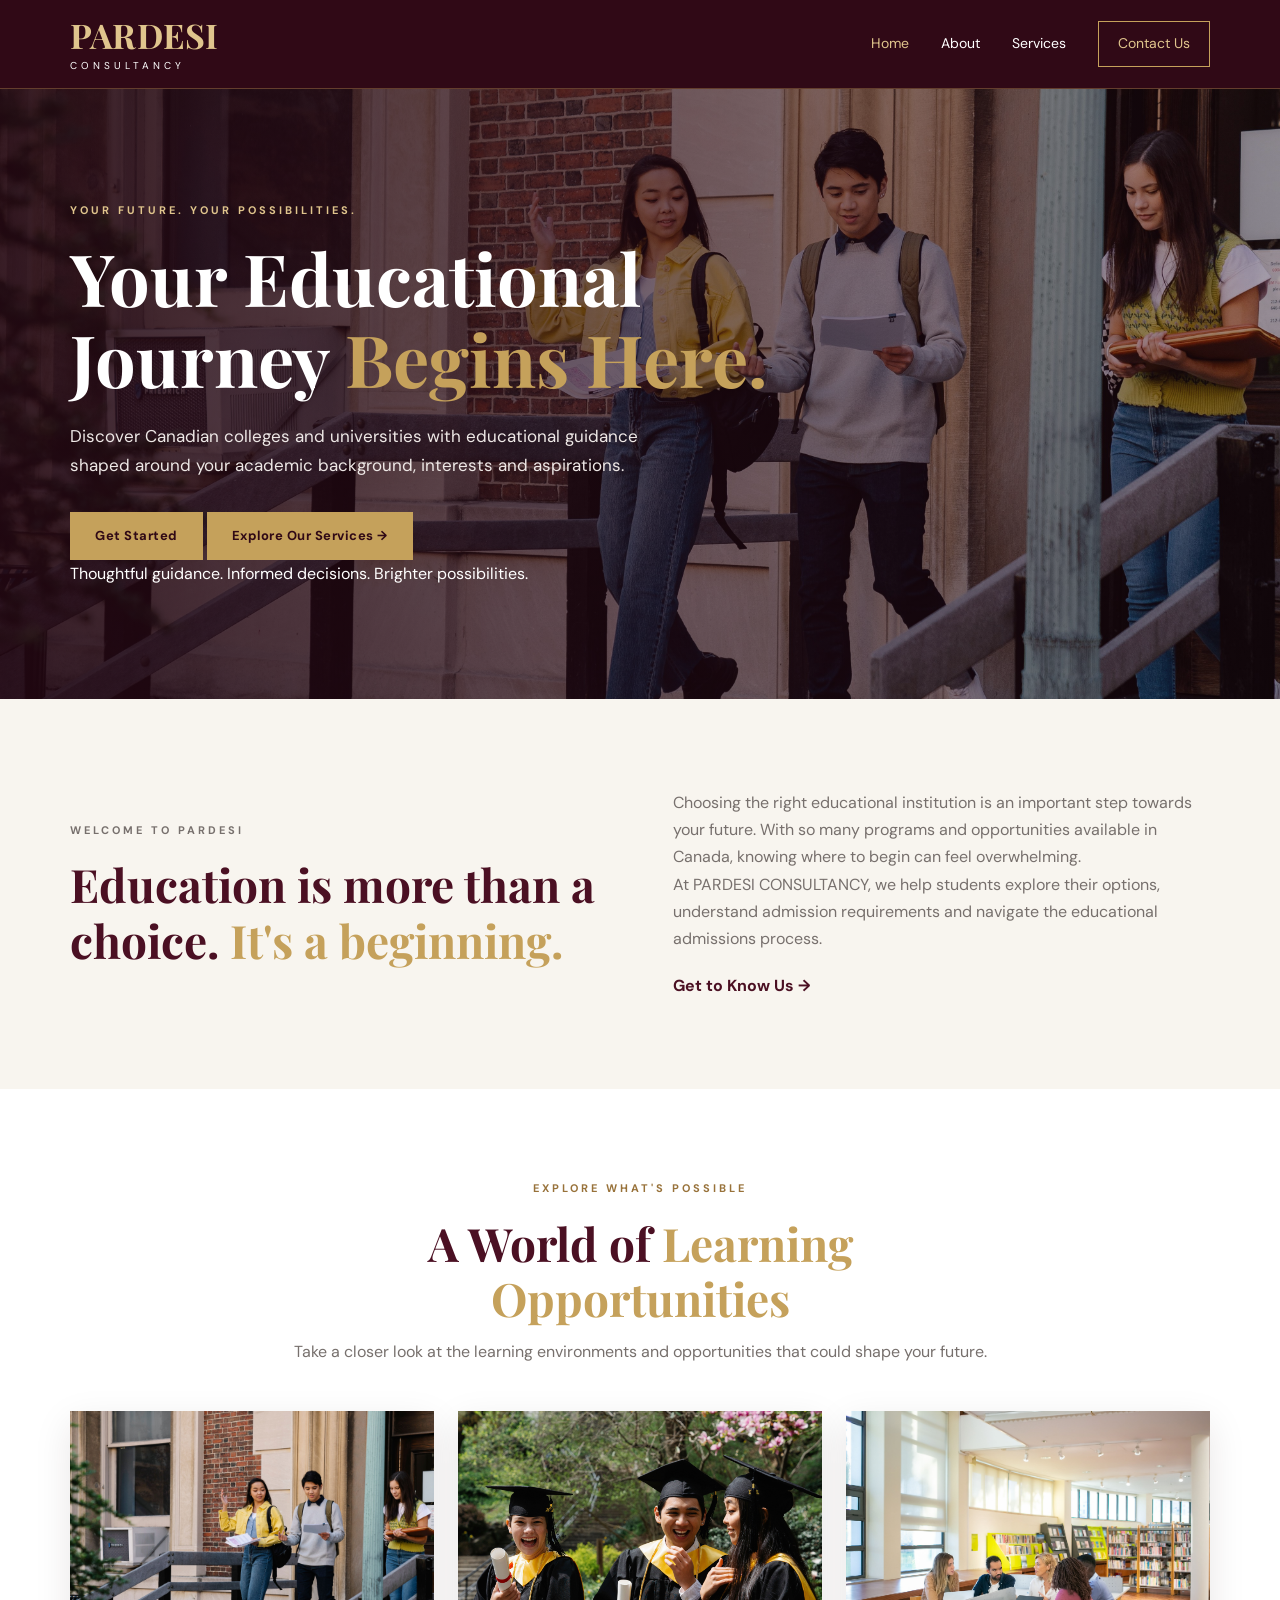
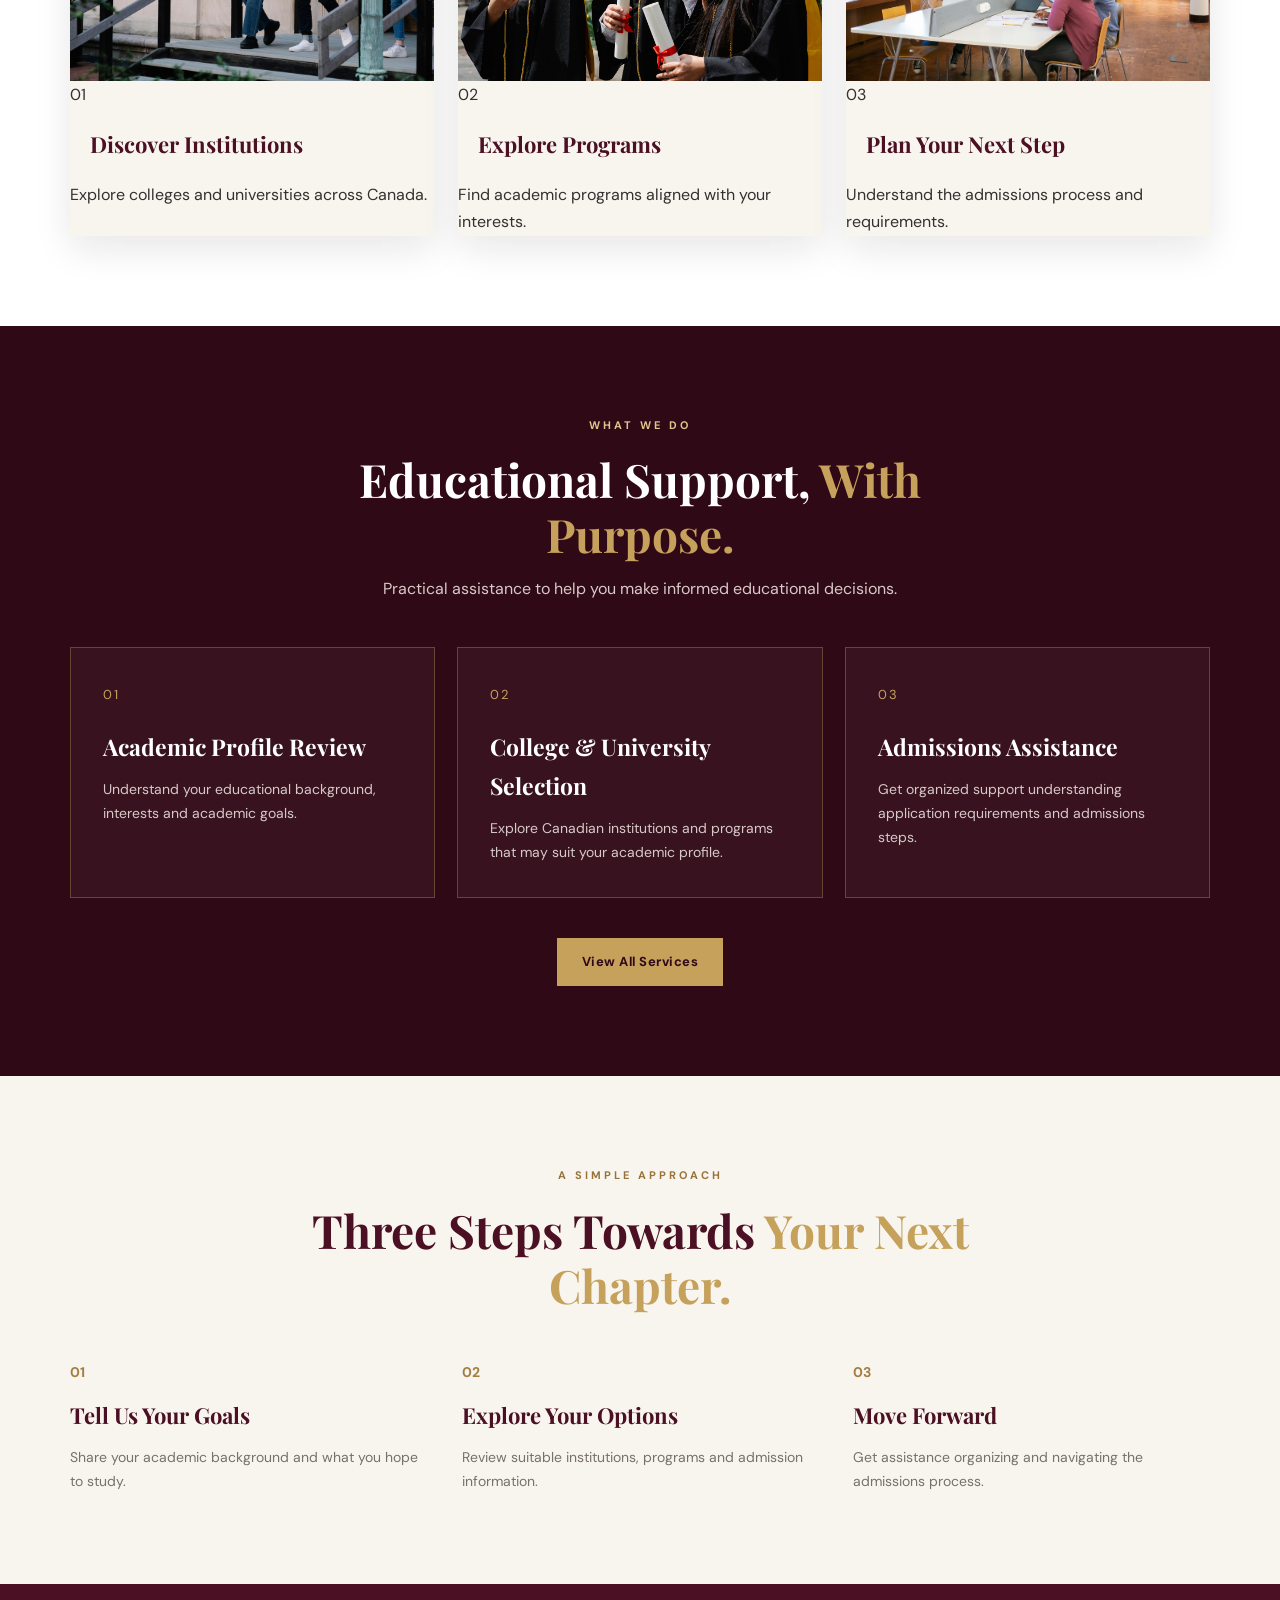
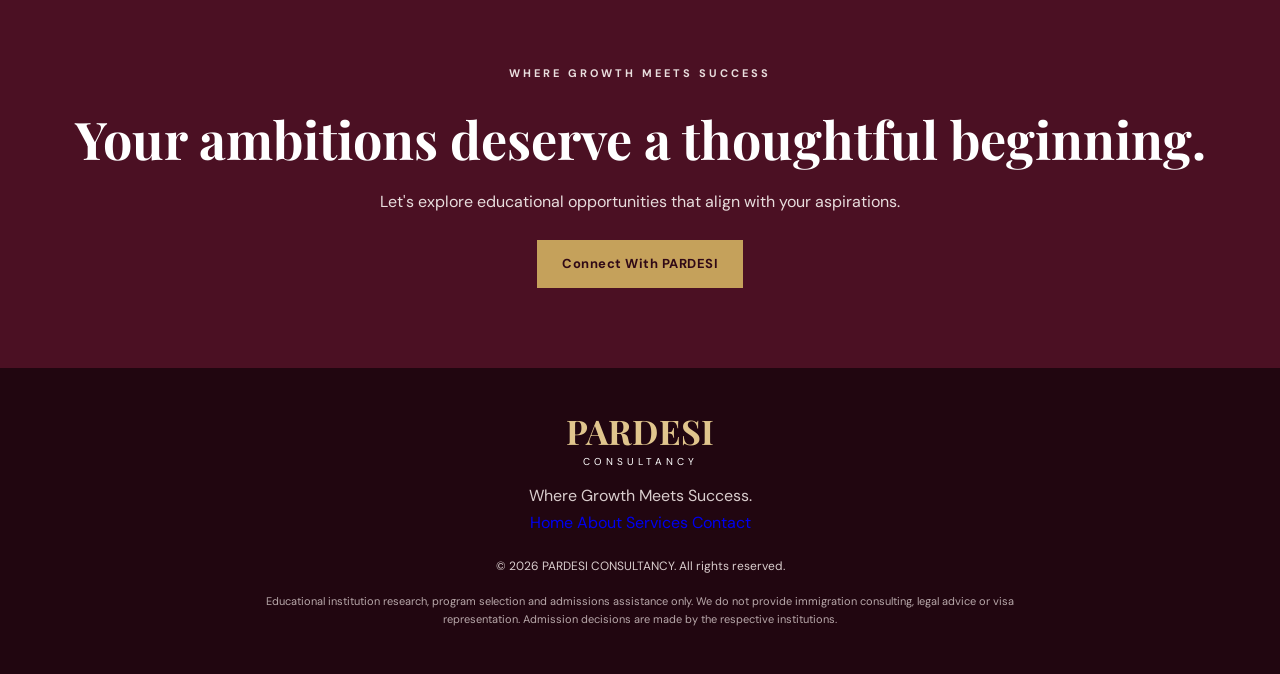
==== commit dea58f3c: "Refactor HTML structure and improve semantics" ====
--- a/index.html
+++ b/index.html
@@ -18,445 +18,416 @@
 
 <body>
 
-<!-- HEADER -->
-<header class="site-header">
-  <div class="container nav-wrap">
-
-    <a href="index.html" class="brand">
-      <span class="brand-name">PARDESI</span>
-      <span class="brand-subtitle">CONSULTANCY</span>
-    </a>
-
-    <nav class="main-nav">
-      <a href="index.html" class="active">Home</a>
-      <a href="about.html">About</a>
-      <a href="services.html">Services</a>
-      <a href="contact.html" class="nav-cta">Contact Us</a>
-    </nav>
-
-  </div>
-</header>
-
-<main>
-
-  <!-- HERO SECTION -->
-  <section class="hero">
-    <div class="hero-decoration"></div>
-
-    <div class="container hero-content">
-
-      <p class="eyebrow">YOUR FUTURE. YOUR POSSIBILITIES.</p>
-
-      <h1>
-        Your Educational Journey
-        <span>Begins Here.</span>
-      </h1>
-
-      <p class="hero-description">
-        Discover Canadian colleges and universities with educational
-        guidance shaped around your academic background, interests
-        and aspirations.
+  <!-- HEADER -->
+  <header class="site-header">
+    <div class="container nav-wrap">
+
+      <a href="index.html" class="brand">
+        <span class="brand-name">PARDESI</span>
+        <span class="brand-subtitle">CONSULTANCY</span>
+      </a>
+
+      <nav class="main-nav">
+        <a href="index.html" class="active">Home</a>
+        <a href="about.html">About</a>
+        <a href="services.html">Services</a>
+        <a href="contact.html" class="nav-cta">Contact Us</a>
+      </nav>
+
+    </div>
+  </header>
+
+
+  <main>
+
+    <!-- HERO SECTION -->
+    <section class="hero">
+      <div class="hero-decoration"></div>
+
+      <div class="container hero-content">
+
+        <p class="eyebrow">YOUR FUTURE. YOUR POSSIBILITIES.</p>
+
+        <h1>
+          Your Educational Journey
+          <span>Begins Here.</span>
+        </h1>
+
+        <p class="hero-description">
+          Discover Canadian colleges and universities with educational
+          guidance shaped around your academic background, interests
+          and aspirations.
+        </p>
+
+        <div class="hero-actions">
+
+          <a href="contact.html" class="button button-gold">
+            Get Started
+          </a>
+
+          <a href="services.html" class="button button-gold">
+            Explore Our Services →
+          </a>
+
+        </div>
+
+        <div class="hero-note">
+          <span></span>
+          Thoughtful guidance. Informed decisions. Brighter possibilities.
+        </div>
+
+      </div>
+    </section>
+
+
+    <!-- INTRODUCTION -->
+    <section class="intro-section section-padding">
+
+      <div class="container intro-grid">
+
+        <div>
+          <p class="eyebrow dark-eyebrow">WELCOME TO PARDESI</p>
+
+          <h2>
+            Education is more than a choice.
+            <span>It's a beginning.</span>
+          </h2>
+        </div>
+
+        <div class="intro-copy">
+
+          <p>
+            Choosing the right educational institution is an important
+            step towards your future. With so many programs and
+            opportunities available in Canada, knowing where to begin
+            can feel overwhelming.
+          </p>
+
+          <p>
+            At PARDESI CONSULTANCY, we help students explore their
+            options, understand admission requirements and navigate
+            the educational admissions process.
+          </p>
+
+          <a href="about.html" class="text-link">
+            Get to Know Us →
+          </a>
+
+        </div>
+
+      </div>
+
+    </section>
+
+
+    <!-- EDUCATIONAL OPPORTUNITIES -->
+    <section class="image-showcase section-padding">
+
+      <div class="container">
+
+        <div class="section-heading">
+
+          <p class="eyebrow dark-eyebrow">
+            EXPLORE WHAT'S POSSIBLE
+          </p>
+
+          <h2>
+            A World of
+            <span>Learning Opportunities</span>
+          </h2>
+
+          <p>
+            Take a closer look at the learning environments and
+            opportunities that could shape your future.
+          </p>
+
+        </div>
+
+
+        <div class="image-grid">
+
+          <article class="image-card">
+
+            <div class="image-frame">
+              <img
+                src="images/campus.jpg"
+                alt="University campus environment"
+                loading="lazy">
+            </div>
+
+            <div class="image-caption">
+              <span>01</span>
+              <h3>Discover Institutions</h3>
+              <p>
+                Explore colleges and universities across Canada.
+              </p>
+            </div>
+
+          </article>
+
+
+          <article class="image-card">
+
+            <div class="image-frame">
+              <img
+                src="images/students.jpg"
+                alt="Students in an educational environment"
+                loading="lazy">
+            </div>
+
+            <div class="image-caption">
+              <span>02</span>
+              <h3>Explore Programs</h3>
+              <p>
+                Find academic programs aligned with your interests.
+              </p>
+            </div>
+
+          </article>
+
+
+          <article class="image-card">
+
+            <div class="image-frame">
+              <img
+                src="images/library.jpg"
+                alt="University library and study environment"
+                loading="lazy">
+            </div>
+
+            <div class="image-caption">
+              <span>03</span>
+              <h3>Plan Your Next Step</h3>
+              <p>
+                Understand the admissions process and requirements.
+              </p>
+            </div>
+
+          </article>
+
+        </div>
+
+      </div>
+
+    </section>
+
+
+    <!-- SERVICES -->
+    <section class="services-section section-padding">
+
+      <div class="container">
+
+        <div class="section-heading">
+
+          <p class="eyebrow">
+            WHAT WE DO
+          </p>
+
+          <h2>
+            Educational Support,
+            <span>With Purpose.</span>
+          </h2>
+
+          <p>
+            Practical assistance to help you make informed
+            educational decisions.
+          </p>
+
+        </div>
+
+
+        <div class="service-grid">
+
+          <article class="service-card">
+
+            <span class="service-number">01</span>
+
+            <h3>Academic Profile Review</h3>
+
+            <p>
+              Understand your educational background, interests
+              and academic goals.
+            </p>
+
+          </article>
+
+
+          <article class="service-card">
+
+            <span class="service-number">02</span>
+
+            <h3>College & University Selection</h3>
+
+            <p>
+              Explore Canadian institutions and programs that
+              may suit your academic profile.
+            </p>
+
+          </article>
+
+
+          <article class="service-card">
+
+            <span class="service-number">03</span>
+
+            <h3>Admissions Assistance</h3>
+
+            <p>
+              Get organized support understanding application
+              requirements and admissions steps.
+            </p>
+
+          </article>
+
+        </div>
+
+
+        <div class="center-action">
+
+          <a href="services.html" class="button button-gold">
+            View All Services
+          </a>
+
+        </div>
+
+      </div>
+
+    </section>
+
+
+    <!-- OUR PROCESS -->
+    <section class="process-section section-padding">
+
+      <div class="container">
+
+        <div class="section-heading">
+
+          <p class="eyebrow dark-eyebrow">
+            A SIMPLE APPROACH
+          </p>
+
+          <h2>
+            Three Steps Towards
+            <span>Your Next Chapter.</span>
+          </h2>
+
+        </div>
+
+
+        <div class="process-grid">
+
+          <article>
+
+            <span class="process-number">01</span>
+
+            <h3>Tell Us Your Goals</h3>
+
+            <p>
+              Share your academic background and what you hope to study.
+            </p>
+
+          </article>
+
+
+          <article>
+
+            <span class="process-number">02</span>
+
+            <h3>Explore Your Options</h3>
+
+            <p>
+              Review suitable institutions, programs and admission information.
+            </p>
+
+          </article>
+
+
+          <article>
+
+            <span class="process-number">03</span>
+
+            <h3>Move Forward</h3>
+
+            <p>
+              Get assistance organizing and navigating the admissions process.
+            </p>
+
+          </article>
+
+        </div>
+
+      </div>
+
+    </section>
+
+
+    <!-- FINAL CALL TO ACTION -->
+    <section class="closing-cta">
+
+      <div class="container">
+
+        <p class="eyebrow">
+          WHERE GROWTH MEETS SUCCESS
+        </p>
+
+        <h2>
+          Your ambitions deserve
+          <span>a thoughtful beginning.</span>
+        </h2>
+
+        <p>
+          Let's explore educational opportunities that align
+          with your aspirations.
+        </p>
+
+        <a href="contact.html" class="button button-gold">
+          Connect With PARDESI
+        </a>
+
+      </div>
+
+    </section>
+
+  </main>
+
+
+  <!-- FOOTER -->
+  <footer class="site-footer">
+
+    <div class="container footer-content">
+
+      <a href="index.html" class="brand footer-brand">
+        <span class="brand-name">PARDESI</span>
+        <span class="brand-subtitle">CONSULTANCY</span>
+      </a>
+
+      <p>Where Growth Meets Success.</p>
+
+      <div class="footer-links">
+        <a href="index.html">Home</a>
+        <a href="about.html">About</a>
+        <a href="services.html">Services</a>
+        <a href="contact.html">Contact</a>
+      </div>
+
+      <p class="footer-copy">
+        © <span id="year"></span> PARDESI CONSULTANCY.
+        All rights reserved.
       </p>
 
-      <div class="hero-actions">
-
-        <a href="contact.html" class="button button-gold">
-          Get Started
-        </a>
-
-        <a href="services.html" class="button button-outline">
-          Explore Our Services →
-        </a>
-
-      </div>
-
-      <div class="hero-note">
-        <span></span>
-        Thoughtful guidance. Informed decisions. Brighter possibilities.
-      </div>
+      <p class="footer-disclaimer">
+        Educational institution research, program selection and
+        admissions assistance only. We do not provide immigration
+        consulting, legal advice or visa representation.
+        Admission decisions are made by the respective institutions.
+      </p>
 
     </div>
-  </section>
-
-
-  <!-- INTRODUCTION -->
-  <section class="intro-section section-padding">
-
-    <div class="container intro-grid">
-
-      <div>
-        <p class="eyebrow dark-eyebrow">WELCOME TO PARDESI</p>
-
-        <h2>
-          Education is more than a choice.
-          <span>It's a beginning.</span>
-        </h2>
-      </div>
-
-      <div class="intro-copy">
-
-        <p>
-          Choosing the right educational institution is an important
-          step towards your future. With so many programs and
-          opportunities available in Canada, knowing where to begin
-          can feel overwhelming.
-        </p>
-
-        <p>
-          At PARDESI CONSULTANCY, we help students explore their
-          options, understand admission requirements and navigate
-          the educational admissions process.
-        </p>
-
-        <a href="about.html" class="text-link">
-          Get to Know Us →
-        </a>
-
-      </div>
-
-    </div>
-
-  </section>
-
-
-  <!-- EDUCATIONAL OPPORTUNITIES -->
-  <section class="image-showcase section-padding">
-
-    <div class="container">
-
-      <div class="section-heading">
-
-        <p class="eyebrow dark-eyebrow">
-          EXPLORE WHAT'S POSSIBLE
-        </p>
-
-        <h2>
-          A World of
-          <span>Learning Opportunities</span>
-        </h2>
-
-        <p>
-          Take a closer look at the learning environments and
-          opportunities that could shape your future.
-        </p>
-
-      </div>
-
-
-      <div class="image-grid">
-
-        <article class="image-card">
-
-          <div class="image-frame">
-            <img
-              src="images/campus.jpg"
-              alt="University campus environment"
-              loading="lazy">
-          </div>
-
-          <div class="image-caption">
-            <span>01</span>
-            <h3>Discover Institutions</h3>
-            <p>
-              Explore colleges and universities across Canada.
-            </p>
-          </div>
-
-        </article>
-
-
-        <article class="image-card">
-
-          <div class="image-frame">
-            <img
-              src="images/students.jpg"
-              alt="Students in an educational environment"
-              loading="lazy">
-          </div>
-
-          <div class="image-caption">
-            <span>02</span>
-            <h3>Explore Programs</h3>
-            <p>
-              Find academic programs aligned with your interests.
-            </p>
-          </div>
-
-        </article>
-
-
-        <article class="image-card">
-
-          <div class="image-frame">
-            <img
-              src="images/library.jpg"
-              alt="University library and study environment"
-              loading="lazy">
-          </div>
-
-          <div class="image-caption">
-            <span>03</span>
-            <h3>Plan Your Next Step</h3>
-            <p>
-              Understand the admissions process and requirements.
-            </p>
-          </div>
-
-        </article>
-
-      </div>
-
-    </div>
-
-  </section>
-
-
-  <!-- SERVICES -->
-  <section class="services-section section-padding">
-
-    <div class="container">
-
-      <div class="section-heading">
-
-        <p class="eyebrow">
-          WHAT WE DO
-        </p>
-
-        <h2>
-          Educational Support,
-          <span>With Purpose.</span>
-        </h2>
-
-        <p>
-          Practical assistance to help you make informed
-          educational decisions.
-        </p>
-
-      </div>
-
-
-      <div class="service-grid">
-
-        <article class="service-card">
-
-          <span class="service-number">01</span>
-
-          <h3>Academic Profile Review</h3>
-
-          <p>
-            Understand your educational background, interests
-            and academic goals.
-          </p>
-
-        </article>
-
-
-        <article class="service-card">
-
-          <span class="service-number">02</span>
-
-          <h3>College & University Selection</h3>
-
-          <p>
-            Explore Canadian institutions and programs that
-            may suit your academic profile.
-          </p>
-
-        </article>
-
-
-        <article class="service-card">
-
-          <span class="service-number">03</span>
-
-          <h3>Admissions Assistance</h3>
-
-          <p>
-            Get organized support understanding application
-            requirements and admissions steps.
-          </p>
-
-        </article>
-
-      </div>
-
-
-      <div class="center-action">
-
-        <a href="services.html" class="button button-gold">
-          View All Services
-        </a>
-
-      </div>
-
-    </div>
-
-  </section>
-
-
-  <!-- OUR PROCESS -->
-  <section class="process-section section-padding">
-
-    <div class="container">
-
-      <div class="section-heading">
-
-        <p class="eyebrow dark-eyebrow">
-          A SIMPLE APPROACH
-        </p>
-
-        <h2>
-          Three Steps Towards
-          <span>Your Next Chapter.</span>
-        </h2>
-
-      </div>
-
-
-      <div class="process-grid">
-
-        <article>
-
-          <span class="process-number">01</span>
-
-          <h3>Tell Us Your Goals</h3>
-
-          <p>
-            Share your academic background and what you hope to study.
-          </p>
-
-        </article>
-
-
-        <article>
-
-          <span class="process-number">02</span>
-
-          <h3>Explore Your Options</h3>
-
-          <p>
-            Review suitable institutions, programs and admission information.
-          </p>
-
-        </article>
-
-
-        <article>
-
-          <span class="process-number">03</span>
-
-          <h3>Move Forward</h3>
-
-          <p>
-            Get assistance organizing and navigating the admissions process.
-          </p>
-
-        </article>
-
-      </div>
-
-    </div>
-
-  </section>
-
-
-  <!-- FINAL CALL TO ACTION -->
-  <section class="closing-cta">
-
-    <div class="container">
-
-      <p class="eyebrow">
-        WHERE GROWTH MEETS SUCCESS
-      </p>
-
-      <h2>
-        Your ambitions deserve
-        <span>a thoughtful beginning.</span>
-      </h2>
-
-      <p>
-        Let's explore educational opportunities that align
-        with your aspirations.
-      </p>
-
-      <a href="contact.html" class="button button-gold">
-        Connect With PARDESI
-      </a>
-
-    </div>
-
-  </section>
-
-</main>
-
-
-<!-- FOOTER -->
-<footer class="site-footer">
-
-  <div class="container footer-content">
-
-    <a href="index.html" class="brand footer-brand">
-      <span class="brand-name">PARDESI</span>
-      <span class="brand-subtitle">CONSULTANCY</span>
-    </a>
-
-    <p>Where Growth Meets Success.</p>
-
-
-    <div class="footer-links">
-      <a href="index.html">Home</a>
-      <a href="about.html">About</a>
-      <a href="services.html">Services</a>
-      <a href="contact.html">Contact</a>
-    </div>
-
-
-    <p class="footer-copy">
-      © <span id="year"></span> PARDESI CONSULTANCY.
-      All rights reserved.
-    </p>
-
-
-    <p class="footer-disclaimer">
-      Educational institution research, program selection and
-      admissions assistance only. We do not provide immigration
-      consulting, legal advice or visa representation.
-      Admission decisions are made by the respective institutions.
-    </p>
-
-  </div>
-
-</footer>
-
-
-<script src="script.js"></script>
+
+  </footer>
+
+
+  <script src="script.js"></script>
 
 </body>
 </html>
-
-
-/* FINAL HERO BUTTON VISIBILITY FIX */
-
-.hero .hero-actions a.button-outline {
-    color: #350b19 !important;
-    background: #e2bd72 !important;
-    background-color: #e2bd72 !important;
-    border: 2px solid #e2bd72 !important;
-    opacity: 1 !important;
-    visibility: visible !important;
-    text-shadow: none !important;
-    font-size: 16px !important;
-    font-weight: 700 !important;
-    display: inline-flex !important;
-    align-items: center !important;
-    justify-content: center !important;
-    padding: 15px 26px !important;
-    border-radius: 5px !important;
-    text-decoration: none !important;
-}
-
-.hero .hero-actions a.button-outline:hover {
-    color: #350b19 !important;
-    background: #f0d69e !important;
-    border-color: #f0d69e !important;
-}
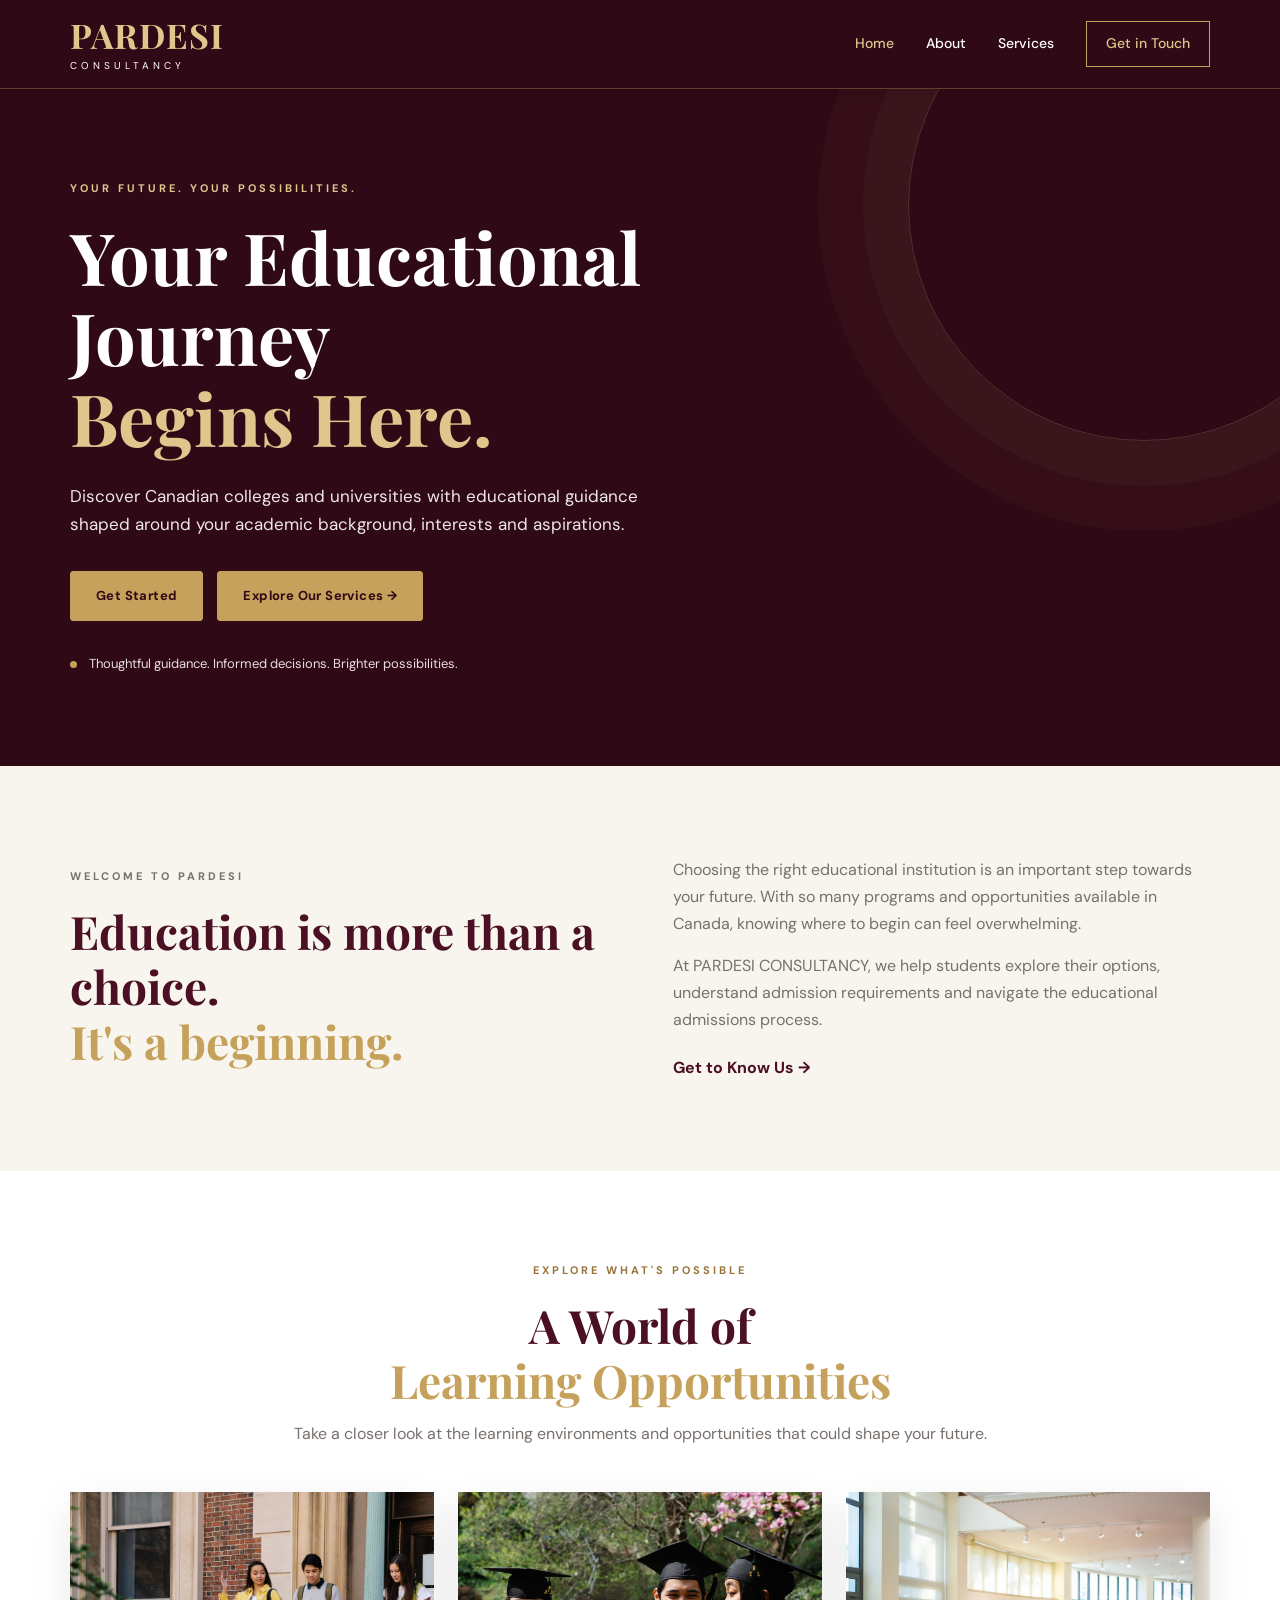
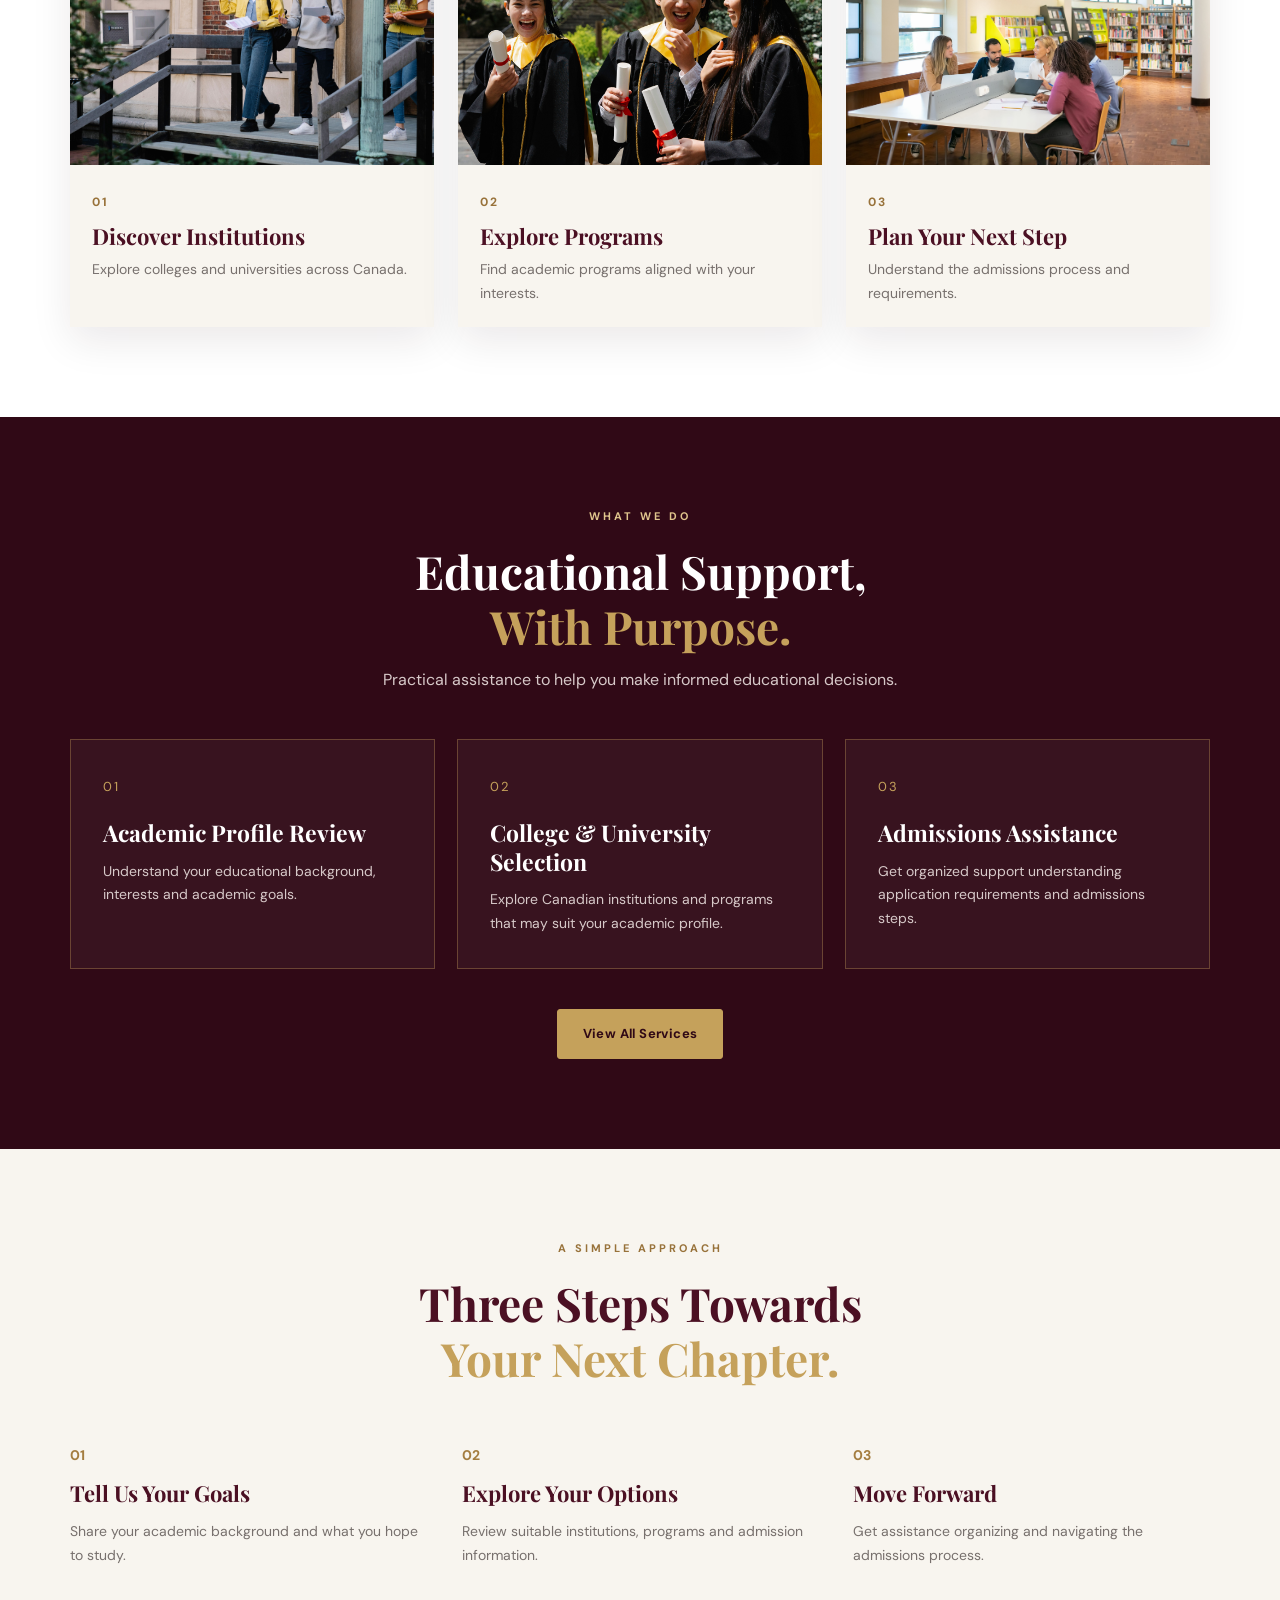
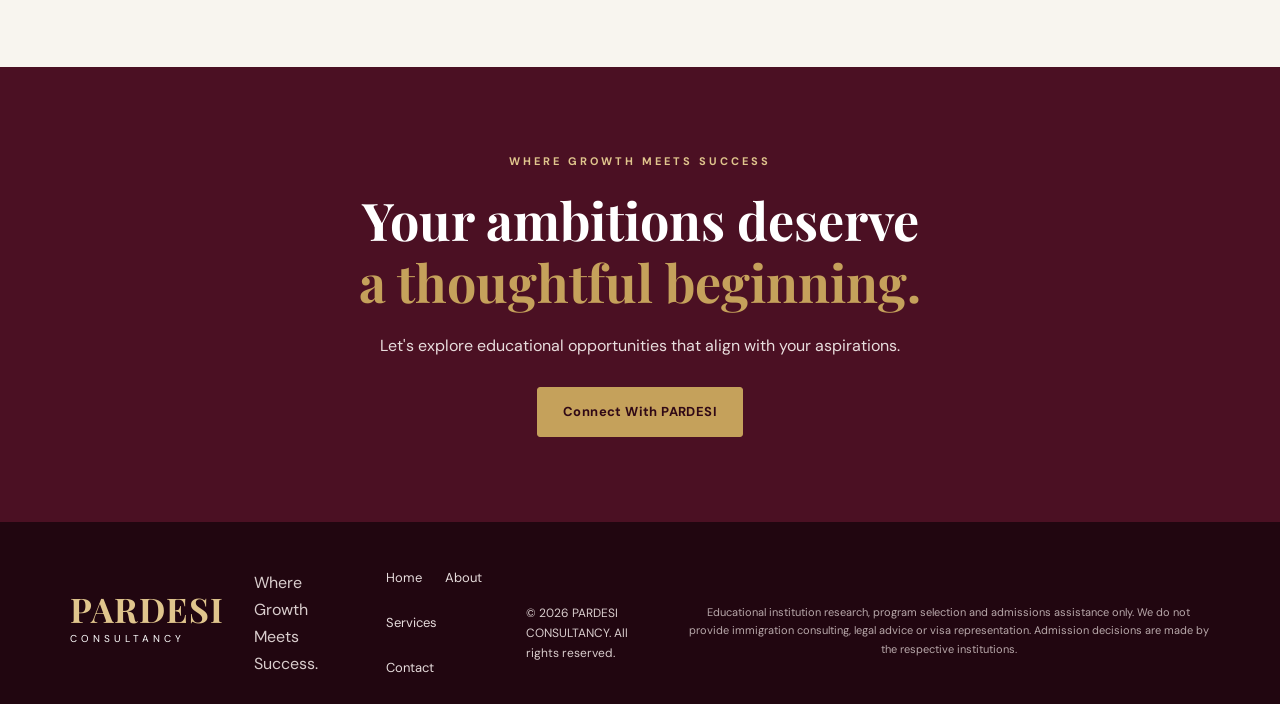
==== commit b95aada5: "Change 'Contact Us' link text to 'Get in Touch'" ====
--- a/index.html
+++ b/index.html
@@ -31,7 +31,7 @@
         <a href="index.html" class="active">Home</a>
         <a href="about.html">About</a>
         <a href="services.html">Services</a>
-        <a href="contact.html" class="nav-cta">Contact Us</a>
+        <a href="contact.html" class="nav-cta">Get in Touch</a>
       </nav>
 
     </div>
--- a/styles.css
+++ b/styles.css
@@ -2,42 +2,71 @@
 :root {
   --burgundy: #4b1023;
   --burgundy-dark: #300916;
+  --burgundy-deep: #210610;
   --gold: #c5a15b;
   --gold-light: #e0c58d;
   --cream: #f8f5ef;
+  --white: #ffffff;
   --text: #35302f;
   --muted: #77706d;
   --border: #e8e0d6;
-  --shadow: 0 12px 35px rgba(35, 15, 20, .10);
-}
-
-* { box-sizing: border-box; margin: 0; padding: 0; }
-
-html { scroll-behavior: smooth; }
+  --shadow: 0 14px 38px rgba(35, 15, 20, .09);
+}
+
+* {
+  box-sizing: border-box;
+  margin: 0;
+  padding: 0;
+}
+
+html {
+  scroll-behavior: smooth;
+}
 
 body {
   font-family: "DM Sans", sans-serif;
   color: var(--text);
   line-height: 1.7;
-}
-
-img { max-width: 100%; }
-
-a { text-decoration: none; }
+  background: var(--white);
+}
+
+img {
+  display: block;
+  max-width: 100%;
+}
+
+a {
+  color: inherit;
+  text-decoration: none;
+}
+
+button,
+input,
+select,
+textarea {
+  font: inherit;
+}
 
 .container {
   width: min(1140px, 90%);
-  margin: auto;
-}
-
-.section-padding { padding: 90px 0; }
+  margin: 0 auto;
+}
+
+.section-padding {
+  padding: 90px 0;
+}
+
+/* HEADER AND BRAND */
 
 .site-header {
+  position: relative;
+  z-index: 10;
   background: var(--burgundy-dark);
-  border-bottom: 1px solid rgba(197,161,91,.35);
-}
-
-.nav-wrap {
+  border-bottom: 1px solid rgba(197, 161, 91, .35);
+}
+
+.nav-wrap,
+.nav-wrapper {
   min-height: 88px;
   display: flex;
   align-items: center;
@@ -49,6 +78,7 @@
   display: flex;
   flex-direction: column;
   line-height: 1.1;
+  flex-shrink: 0;
 }
 
 .brand-name {
@@ -56,8 +86,7 @@
   font-family: "Playfair Display", serif;
   font-size: 34px;
   font-weight: 700;
-  text-transform: none;
-  letter-spacing: .2px;
+  letter-spacing: 1px;
 }
 
 .brand-subtitle {
@@ -76,11 +105,14 @@
 .main-nav a {
   color: #fff;
   font-size: 14px;
-  transition: color .2s;
+  font-weight: 500;
+  transition: color .2s ease, background .2s ease;
 }
 
 .main-nav a:hover,
-.main-nav a.active { color: var(--gold-light); }
+.main-nav a.active {
+  color: var(--gold-light);
+}
 
 .main-nav .nav-cta {
   border: 1px solid var(--gold);
@@ -88,22 +120,75 @@
   color: var(--gold-light);
 }
 
-.hero {
-  min-height: 610px;
-  position: relative;
-  display: flex;
+.main-nav .nav-cta:hover {
+  background: var(--gold);
+  color: var(--burgundy-dark);
+}
+
+.menu-toggle {
+  display: none;
+  border: 1px solid rgba(224, 197, 141, .6);
+  background: transparent;
+  color: var(--gold-light);
+  padding: 7px 12px;
+  font-size: 23px;
+  cursor: pointer;
+}
+
+/* BUTTONS */
+
+.button,
+.btn {
+  display: inline-flex;
   align-items: center;
-  color: #fff;
-  background:
-    linear-gradient(90deg, rgba(35,7,18,.88), rgba(35,7,18,.35)),
-    url("images/campus.jpg") center/cover no-repeat;
-}
-
-.hero-content {
-  position: relative;
-  z-index: 1;
-  padding: 90px 0;
-}
+  justify-content: center;
+  padding: 13px 25px;
+  border: 1px solid transparent;
+  border-radius: 3px;
+  font-size: 13px;
+  font-weight: 700;
+  letter-spacing: .4px;
+  cursor: pointer;
+  transition: .25s ease;
+}
+
+.button-gold,
+.btn-gold {
+  background: var(--gold);
+  color: var(--burgundy-dark);
+  border-color: var(--gold);
+}
+
+.button-gold:hover,
+.btn-gold:hover {
+  background: var(--gold-light);
+  border-color: var(--gold-light);
+  color: var(--burgundy-dark);
+  transform: translateY(-2px);
+}
+
+.btn-burgundy {
+  background: var(--burgundy);
+  color: var(--white);
+  border-color: var(--burgundy);
+}
+
+.btn-burgundy:hover {
+  background: var(--burgundy-dark);
+  border-color: var(--burgundy-dark);
+}
+
+.button-outline {
+  border: 1px solid var(--gold);
+  color: var(--white);
+}
+
+.button-outline:hover {
+  background: var(--gold);
+  color: var(--burgundy-dark);
+}
+
+/* SHARED TYPOGRAPHY */
 
 .eyebrow {
   color: var(--gold-light);
@@ -113,19 +198,80 @@
   margin-bottom: 18px;
 }
 
-.dark-eyebrow { color: #98723a; }
+.dark-eyebrow {
+  color: #98723a;
+}
+
+h1,
+h2,
+h3 {
+  line-height: 1.25;
+}
+
+.page-hero h1,
+.hero h1,
+.intro-grid h2,
+.section-heading h2,
+.about-copy h2,
+.contact-info h2,
+.feature-section h2,
+.closing-cta h2 {
+  font-family: "Playfair Display", serif;
+}
+
+.page-hero h1 span,
+.intro-grid h2 span,
+.section-heading h2 span,
+.about-copy h2 span,
+.contact-info h2 span,
+.feature-section h2 span,
+.closing-cta h2 span {
+  color: var(--gold);
+}
+
+/* HOMEPAGE HERO */
+
+.hero {
+  min-height: 610px;
+  position: relative;
+  display: flex;
+  align-items: center;
+  color: var(--white);
+  background: var(--burgundy-dark);
+  overflow: hidden;
+}
+
+.hero::after {
+  content: "";
+  position: absolute;
+  width: 470px;
+  height: 470px;
+  right: -100px;
+  top: -120px;
+  border: 1px solid rgba(224, 197, 141, .2);
+  border-radius: 50%;
+  box-shadow:
+    0 0 0 45px rgba(224, 197, 141, .035),
+    0 0 0 90px rgba(224, 197, 141, .025);
+}
+
+.hero-content {
+  position: relative;
+  z-index: 1;
+  padding: 90px 0;
+}
 
 .hero h1 {
-  font-family: "Playfair Display", serif;
   font-size: clamp(42px, 6vw, 72px);
   line-height: 1.12;
   max-width: 750px;
   margin-bottom: 24px;
 }
 
-.hero h1 span,
-.intro-grid h2 span,
-.section-heading h2 span { color: var(--gold); }
+.hero h1 span {
+  display: block;
+  color: var(--gold-light);
+}
 
 .hero-description {
   max-width: 570px;
@@ -134,36 +280,32 @@
   font-size: 17px;
 }
 
-.button {
+.hero-actions {
+  display: flex;
+  flex-wrap: wrap;
+  gap: 14px;
+}
+
+.hero-note {
+  margin-top: 32px;
+  color: #e8dddd;
+  font-size: 13px;
+}
+
+.hero-note span {
   display: inline-block;
-  padding: 13px 25px;
-  font-size: 13px;
-  font-weight: 700;
-  letter-spacing: .5px;
-  transition: .25s;
-}
-
-.button-gold {
+  width: 7px;
+  height: 7px;
   background: var(--gold);
-  color: var(--burgundy-dark);
-}
-
-.button-gold:hover {
-  background: var(--gold-light);
-  transform: translateY(-2px);
-}
-
-.button-outline {
-  border: 1px solid var(--gold);
-  color: var(--burgundy);
-}
-
-.button-outline:hover {
-  background: var(--burgundy);
-  color: white;
-}
-
-.intro-section { background: var(--cream); }
+  border-radius: 50%;
+  margin-right: 9px;
+}
+
+/* HOMEPAGE INTRODUCTION */
+
+.intro-section {
+  background: var(--cream);
+}
 
 .intro-grid {
   display: grid;
@@ -174,13 +316,24 @@
 
 .intro-grid h2,
 .section-heading h2 {
-  font-family: "Playfair Display", serif;
   font-size: clamp(32px, 4vw, 46px);
   line-height: 1.2;
   color: var(--burgundy);
 }
 
-.intro-grid p { color: var(--muted); }
+.intro-grid h2 span,
+.section-heading h2 span {
+  display: block;
+}
+
+.intro-grid p,
+.intro-copy p {
+  color: var(--muted);
+}
+
+.intro-copy p + p {
+  margin-top: 15px;
+}
 
 .text-link {
   display: inline-block;
@@ -189,7 +342,15 @@
   margin-top: 20px;
 }
 
-.image-showcase { background: #fff; }
+.text-link:hover {
+  color: #98723a;
+}
+
+/* HOMEPAGE IMAGE SHOWCASE */
+
+.image-showcase {
+  background: var(--white);
+}
 
 .section-heading {
   text-align: center;
@@ -214,29 +375,58 @@
   box-shadow: var(--shadow);
 }
 
+.image-frame {
+  width: 100%;
+  aspect-ratio: 4 / 3;
+  overflow: hidden;
+  background: #eee7dc;
+}
+
 .image-card img {
-  display: block;
   width: 100%;
-  height: 270px;
+  height: 100%;
   object-fit: cover;
-  transition: transform .4s;
-}
-
-.image-card:hover img { transform: scale(1.04); }
+  transition: transform .4s ease;
+}
+
+.image-card:hover img {
+  transform: scale(1.04);
+}
+
+.image-caption {
+  padding: 22px;
+}
+
+.image-caption > span {
+  color: #98723a;
+  font-size: 12px;
+  font-weight: 700;
+  letter-spacing: 2px;
+}
 
 .image-card h3 {
-  padding: 18px 20px;
+  margin-top: 9px;
   color: var(--burgundy);
   font-family: "Playfair Display", serif;
   font-size: 22px;
 }
 
+.image-caption p {
+  color: var(--muted);
+  font-size: 14px;
+  margin-top: 7px;
+}
+
+/* HOMEPAGE SERVICES */
+
 .services-section {
   background: var(--burgundy-dark);
-  color: #fff;
-}
-
-.services-section .section-heading h2 { color: #fff; }
+  color: var(--white);
+}
+
+.services-section .section-heading h2 {
+  color: var(--white);
+}
 
 .services-section .section-heading > p:last-child {
   color: #d7c9c9;
@@ -250,8 +440,14 @@
 
 .service-card {
   padding: 32px;
-  border: 1px solid rgba(197,161,91,.35);
-  background: rgba(255,255,255,.04);
+  border: 1px solid rgba(197, 161, 91, .35);
+  background: rgba(255, 255, 255, .04);
+  transition: transform .25s ease, border-color .25s ease;
+}
+
+.service-card:hover {
+  transform: translateY(-5px);
+  border-color: var(--gold);
 }
 
 .service-number {
@@ -266,40 +462,30 @@
   margin: 20px 0 12px;
 }
 
-.service-card p { color: #d7c9c9; font-size: 14px; }
-
-.center-action { text-align: center; margin-top: 40px; }
-
-.feature-section {
-  background:
-    linear-gradient(rgba(48,9,22,.82), rgba(48,9,22,.82)),
-    url("images/library.jpg") center/cover no-repeat;
-  padding: 105px 0;
-  color: white;
+.service-card p {
+  color: #d7c9c9;
+  font-size: 14px;
+}
+
+.center-action {
   text-align: center;
-}
-
-.feature-content { max-width: 760px; }
-
-.feature-section h2,
-.closing-cta h2 {
-  font-family: "Playfair Display", serif;
-  font-size: clamp(34px, 5vw, 52px);
-  line-height: 1.2;
-  margin-bottom: 18px;
-}
-
-.feature-section p:not(.eyebrow) {
-  color: #eee8e6;
-  margin-bottom: 28px;
-}
-
-.process-section { background: var(--cream); }
+  margin-top: 40px;
+}
+
+/* HOMEPAGE PROCESS AND CTA */
+
+.process-section {
+  background: var(--cream);
+}
 
 .process-grid {
   display: grid;
   grid-template-columns: repeat(3, 1fr);
   gap: 35px;
+}
+
+.process-grid article {
+  padding: 10px 0;
 }
 
 .process-grid span {
@@ -315,25 +501,520 @@
   margin: 12px 0;
 }
 
-.process-grid p { color: var(--muted); font-size: 14px; }
+.process-grid p {
+  color: var(--muted);
+  font-size: 14px;
+}
 
 .closing-cta {
-  padding: 80px 0;
+  padding: 85px 0;
   background: var(--burgundy);
-  color: white;
+  color: var(--white);
   text-align: center;
 }
 
-.closing-cta p { margin-bottom: 25px; color: #e8dddd; }
+.closing-cta h2 {
+  font-size: clamp(34px, 5vw, 52px);
+  line-height: 1.2;
+  margin-bottom: 18px;
+}
+
+.closing-cta h2 span {
+  display: block;
+}
+
+.closing-cta p:not(.eyebrow) {
+  margin-bottom: 28px;
+  color: #e8dddd;
+}
+
+/* SHARED INNER-PAGE HERO */
+
+.page-hero {
+  position: relative;
+  overflow: hidden;
+  padding: 95px 0 100px;
+  color: var(--white);
+  text-align: center;
+  background:
+    radial-gradient(circle at 85% 15%, rgba(197, 161, 91, .13), transparent 30%),
+    linear-gradient(135deg, var(--burgundy-dark), var(--burgundy));
+}
+
+.page-hero::after {
+  content: "";
+  position: absolute;
+  width: 300px;
+  height: 300px;
+  right: -100px;
+  bottom: -190px;
+  border: 1px solid rgba(224, 197, 141, .25);
+  border-radius: 50%;
+  box-shadow: 0 0 0 35px rgba(224, 197, 141, .04);
+}
+
+.page-hero .container {
+  position: relative;
+  z-index: 1;
+}
+
+.page-hero h1 {
+  max-width: 850px;
+  margin: 0 auto 17px;
+  font-size: clamp(38px, 5vw, 58px);
+  color: var(--white);
+}
+
+.page-hero h1 span {
+  color: var(--gold-light);
+}
+
+.page-hero p:last-child {
+  max-width: 650px;
+  margin: 0 auto;
+  color: #eee5e4;
+  font-size: 16px;
+}
+
+/* ABOUT PAGE */
+
+.about-main {
+  background: var(--cream);
+}
+
+.about-grid {
+  display: grid;
+  grid-template-columns: .85fr 1.15fr;
+  align-items: stretch;
+  gap: 55px;
+}
+
+.about-highlight {
+  padding: 48px 40px;
+  display: flex;
+  flex-direction: column;
+  justify-content: center;
+  color: var(--white);
+  background: var(--burgundy);
+  box-shadow: var(--shadow);
+}
+
+.about-highlight h2 {
+  font-family: "Playfair Display", serif;
+  font-size: clamp(30px, 3.5vw, 42px);
+  line-height: 1.25;
+}
+
+.about-highlight p:last-child {
+  color: #eee5e4;
+}
+
+.gold-line {
+  width: 55px;
+  height: 3px;
+  background: var(--gold);
+  margin: 25px 0;
+}
+
+.about-copy {
+  align-self: center;
+}
+
+.about-copy h2,
+.contact-info h2 {
+  color: var(--burgundy);
+  font-size: clamp(30px, 3.5vw, 42px);
+  margin-bottom: 22px;
+}
+
+.about-copy h2 span,
+.contact-info h2 span {
+  display: block;
+}
+
+.about-copy p:not(.eyebrow) {
+  color: var(--muted);
+  margin-bottom: 15px;
+}
+
+.values-section {
+  background: var(--white);
+}
+
+.values-grid {
+  display: grid;
+  grid-template-columns: repeat(3, 1fr);
+  gap: 24px;
+}
+
+.value-card {
+  padding: 34px 28px;
+  background: var(--cream);
+  border: 1px solid var(--border);
+  border-top: 3px solid var(--gold);
+  box-shadow: var(--shadow);
+}
+
+.value-icon {
+  color: #a47d40;
+  font-size: 30px;
+  margin-bottom: 17px;
+}
+
+.value-card h3 {
+  color: var(--burgundy);
+  font-family: "Playfair Display", serif;
+  font-size: 21px;
+  margin-bottom: 12px;
+}
+
+.value-card p {
+  color: var(--muted);
+  font-size: 14px;
+}
+
+.about-cta {
+  padding: 75px 0;
+  text-align: center;
+  color: var(--white);
+  background: var(--burgundy-dark);
+}
+
+.cta-content {
+  max-width: 760px;
+}
+
+.about-cta h2 {
+  color: var(--white);
+  font-family: "Playfair Display", serif;
+  font-size: clamp(32px, 4vw, 46px);
+}
+
+.about-cta p {
+  color: #e8dddd;
+  margin: 15px 0 27px;
+}
+
+/* SERVICES PAGE */
+
+.detailed-services {
+  max-width: 930px;
+  margin: 0 auto;
+  display: grid;
+  gap: 20px;
+}
+
+.detailed-service {
+  display: grid;
+  grid-template-columns: 70px 1fr;
+  gap: 25px;
+  padding: 32px;
+  background: var(--white);
+  border: 1px solid var(--border);
+  border-left: 4px solid var(--gold);
+  box-shadow: var(--shadow);
+  transition: transform .25s ease;
+}
+
+.detailed-service:hover {
+  transform: translateY(-3px);
+}
+
+.detailed-service .service-number {
+  width: 55px;
+  height: 55px;
+  display: grid;
+  place-items: center;
+  background: var(--cream);
+  color: #98723a;
+  font-family: "Playfair Display", serif;
+  font-size: 21px;
+  letter-spacing: 0;
+}
+
+.detailed-service h2 {
+  color: var(--burgundy);
+  font-family: "Playfair Display", serif;
+  font-size: 25px;
+  margin-bottom: 12px;
+}
+
+.detailed-service p,
+.detailed-service li {
+  color: var(--muted);
+  font-size: 14px;
+}
+
+.detailed-service ul {
+  padding-left: 20px;
+  margin-top: 15px;
+}
+
+.detailed-service li {
+  margin: 5px 0;
+}
+
+.feature-section {
+  padding: 90px 0;
+  color: var(--white);
+  text-align: center;
+  background:
+    radial-gradient(circle at 80% 20%, rgba(197, 161, 91, .12), transparent 30%),
+    var(--burgundy-dark);
+}
+
+.feature-content {
+  max-width: 760px;
+}
+
+.feature-section h2 {
+  font-size: clamp(34px, 5vw, 50px);
+  line-height: 1.2;
+  margin-bottom: 18px;
+}
+
+.feature-section h2 span {
+  color: var(--gold-light);
+}
+
+.feature-section p:not(.eyebrow) {
+  max-width: 650px;
+  margin: 0 auto 28px;
+  color: #eee8e6;
+}
+
+.disclaimer {
+  max-width: 900px;
+  margin: 0 auto;
+  padding: 28px 32px;
+  background: var(--cream);
+  border-left: 4px solid var(--gold);
+}
+
+.disclaimer h3 {
+  color: var(--burgundy);
+  font-family: "Playfair Display", serif;
+  font-size: 21px;
+  margin-bottom: 9px;
+}
+
+.disclaimer p {
+  color: var(--muted);
+  font-size: 14px;
+}
+
+/* CONTACT PAGE */
+
+.contact-section {
+  background: var(--cream);
+}
+
+.contact-grid {
+  display: grid;
+  grid-template-columns: .8fr 1.2fr;
+  align-items: start;
+  gap: 45px;
+}
+
+.contact-info {
+  padding: 15px 0;
+}
+
+.contact-info > p:not(.eyebrow) {
+  color: var(--muted);
+  margin-bottom: 28px;
+}
+
+.contact-detail {
+  display: flex;
+  align-items: flex-start;
+  gap: 17px;
+  padding: 18px 0;
+  border-bottom: 1px solid var(--border);
+}
+
+.contact-icon {
+  width: 43px;
+  height: 43px;
+  display: grid;
+  place-items: center;
+  flex-shrink: 0;
+  color: var(--burgundy);
+  background: #efe5d5;
+  border-radius: 50%;
+  font-size: 19px;
+}
+
+.contact-detail h3,
+.contact-note h3 {
+  color: var(--burgundy);
+  font-family: "Playfair Display", serif;
+  font-size: 18px;
+}
+
+.contact-detail a {
+  color: var(--muted);
+  font-size: 14px;
+  overflow-wrap: anywhere;
+}
+
+.contact-detail a:hover {
+  color: var(--burgundy);
+}
+
+.contact-note {
+  margin-top: 28px;
+  padding: 23px;
+  background: #efe5d5;
+  border-left: 3px solid var(--gold);
+}
+
+.contact-note p {
+  color: var(--muted);
+  font-size: 14px;
+  margin-top: 8px;
+}
+
+.contact-form-card {
+  padding: 38px;
+  background: var(--white);
+  border: 1px solid var(--border);
+  box-shadow: var(--shadow);
+}
+
+.contact-form-card h2 {
+  color: var(--burgundy);
+  font-family: "Playfair Display", serif;
+  font-size: 30px;
+}
+
+.form-intro {
+  color: var(--muted);
+  margin: 5px 0 25px;
+  font-size: 14px;
+}
+
+.form-row {
+  display: grid;
+  grid-template-columns: 1fr 1fr;
+  gap: 18px;
+}
+
+.form-group {
+  margin-bottom: 19px;
+}
+
+.form-group label {
+  display: block;
+  color: var(--burgundy);
+  font-size: 13px;
+  font-weight: 700;
+  margin-bottom: 7px;
+}
+
+.form-group input:not([type="checkbox"]),
+.form-group select,
+.form-group textarea {
+  width: 100%;
+  padding: 12px 14px;
+  border: 1px solid #ded6cc;
+  border-radius: 3px;
+  color: var(--text);
+  background: #fff;
+  outline: none;
+  font-size: 14px;
+}
+
+.form-group input:focus,
+.form-group select:focus,
+.form-group textarea:focus {
+  border-color: var(--gold);
+  box-shadow: 0 0 0 3px rgba(197, 161, 91, .13);
+}
+
+.form-group textarea {
+  resize: vertical;
+  min-height: 130px;
+}
+
+.consent-label {
+  display: flex !important;
+  align-items: flex-start;
+  gap: 10px;
+  font-weight: 400 !important;
+  color: var(--muted) !important;
+}
+
+.consent-label input {
+  margin-top: 5px;
+  accent-color: var(--burgundy);
+}
+
+.form-submit {
+  width: 100%;
+  min-height: 48px;
+}
+
+.form-status {
+  margin-top: 13px;
+  font-size: 14px;
+}
+
+.privacy-note {
+  color: var(--muted);
+  font-size: 11px;
+  margin-top: 15px;
+}
+
+/* FOOTER */
 
 .site-footer {
-  background: #210610;
+  background: var(--burgundy-deep);
   color: #d9cdcd;
-  padding: 45px 0;
-  text-align: center;
-}
-
-.footer-brand { align-items: center; margin-bottom: 15px; }
+  padding: 45px 0 25px;
+}
+
+.footer-content {
+  display: flex;
+  align-items: center;
+  justify-content: space-between;
+  gap: 30px;
+}
+
+.footer-brand {
+  margin-bottom: 12px;
+}
+
+.footer-content > div:first-child > p {
+  font-size: 13px;
+  color: #c8b9b9;
+}
+
+.footer-links {
+  display: flex;
+  flex-wrap: wrap;
+  gap: 23px;
+}
+
+.footer-links a {
+  color: #e6dcdc;
+  font-size: 13px;
+}
+
+.footer-links a:hover {
+  color: var(--gold-light);
+}
+
+.footer-bottom {
+  display: flex;
+  justify-content: space-between;
+  gap: 20px;
+  border-top: 1px solid rgba(224, 197, 141, .18);
+  margin-top: 30px;
+  padding-top: 20px;
+  color: #b8a8aa;
+  font-size: 11px;
+}
 
 .footer-copy {
   font-size: 12px;
@@ -345,30 +1026,182 @@
   margin: 15px auto 0;
   font-size: 11px;
   color: #b8a8aa;
+  text-align: center;
+}
+
+/* RESPONSIVE LAYOUT */
+
+@media (max-width: 900px) {
+  .main-nav {
+    gap: 18px;
+  }
+
+  .about-grid,
+  .contact-grid {
+    grid-template-columns: 1fr;
+  }
+
+  .about-highlight {
+    min-height: 280px;
+  }
 }
 
 @media (max-width: 760px) {
-  .nav-wrap {
+  .nav-wrap,
+  .nav-wrapper {
+    min-height: 75px;
+    flex-direction: row;
+    padding: 12px 0;
+    flex-wrap: wrap;
+  }
+
+  .brand-name {
+    font-size: 29px;
+  }
+
+  .menu-toggle {
+    display: block;
+  }
+
+  .main-nav {
+    display: none;
+    width: 100%;
     flex-direction: column;
-    padding: 20px 0;
-  }
-
-  .main-nav {
-    flex-wrap: wrap;
-    justify-content: center;
-    gap: 17px;
+    align-items: stretch;
+    gap: 0;
+    padding: 8px 0 14px;
+  }
+
+  .main-nav.open {
+    display: flex;
+  }
+
+  .main-nav a {
+    padding: 11px 5px;
+  }
+
+  .main-nav .nav-cta {
+    text-align: center;
+    margin-top: 8px;
+  }
+
+  .hero {
+    min-height: 540px;
+  }
+
+  .hero-content {
+    padding: 75px 0;
+  }
+
+  .hero h1 {
+    font-size: clamp(39px, 10vw, 56px);
+  }
+
+  .hero-actions {
+    flex-direction: column;
+    align-items: flex-start;
   }
 
   .intro-grid,
   .image-grid,
   .service-grid,
-  .process-grid {
+  .process-grid,
+  .values-grid {
     grid-template-columns: 1fr;
   }
 
-  .hero { min-height: 520px; }
-
-  .section-padding { padding: 65px 0; }
-
-  .image-card img { height: 240px; }
-}
+  .section-padding {
+    padding: 65px 0;
+  }
+
+  .page-hero {
+    padding: 72px 0;
+  }
+
+  .detailed-service {
+    grid-template-columns: 1fr;
+    gap: 16px;
+    padding: 25px;
+  }
+
+  .contact-form-card {
+    padding: 25px 20px;
+  }
+
+  .form-row {
+    grid-template-columns: 1fr;
+    gap: 0;
+  }
+
+  .footer-content,
+  .footer-bottom {
+    flex-direction: column;
+    align-items: center;
+    text-align: center;
+  }
+
+  .footer-links {
+    justify-content: center;
+  }
+}
+
+@media (max-width: 420px) {
+  .container {
+    width: 92%;
+  }
+
+  .hero-actions .button {
+    width: 100%;
+  }
+
+  .about-highlight {
+    padding: 35px 27px;
+  }
+
+  .contact-form-card h2 {
+    font-size: 26px;
+  }
+}
+
+.contact-icon {
+    font-size: 28px;
+    min-width: 35px;
+    margin-right: 12px;
+}
+
+.email-icon {
+    color: #c5a15b;
+}
+
+.whatsapp-icon {
+    color: #25D366;
+}
+
+.contact-detail a {
+    text-decoration: none;
+    transition: color 0.2s ease;
+}
+
+.contact-detail a:hover {
+    text-decoration: underline;
+}
+
+.whatsapp-icon:hover {
+    color: #128C7E;
+}
+
+
+/* Sticky header – preserve existing website colours */
+.site-header,
+header {
+    position: sticky;
+    top: 0;
+    z-index: 1000;
+    box-shadow: 0 3px 12px rgba(0, 0, 0, 0.12);
+}
+
+/* Smooth scrolling */
+html {
+    scroll-behavior: smooth;
+    scroll-padding-top: 100px;
+}
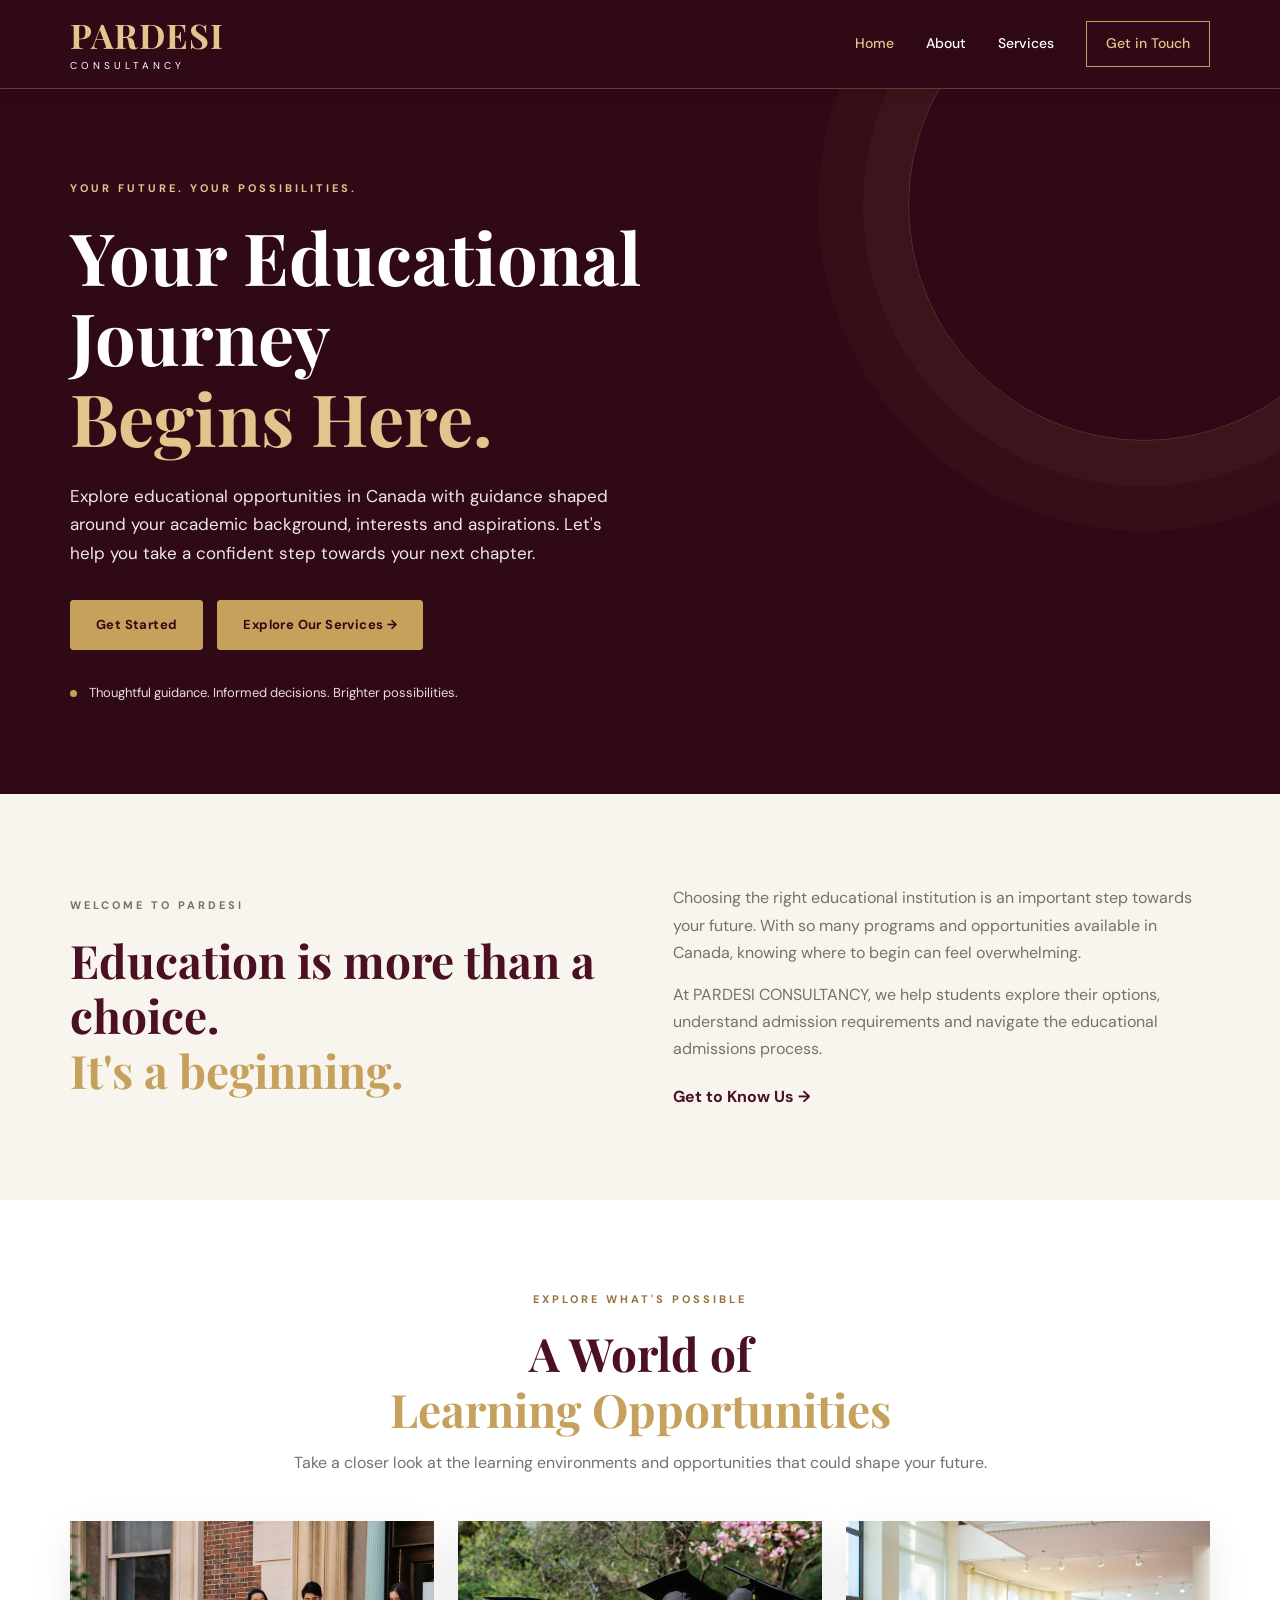
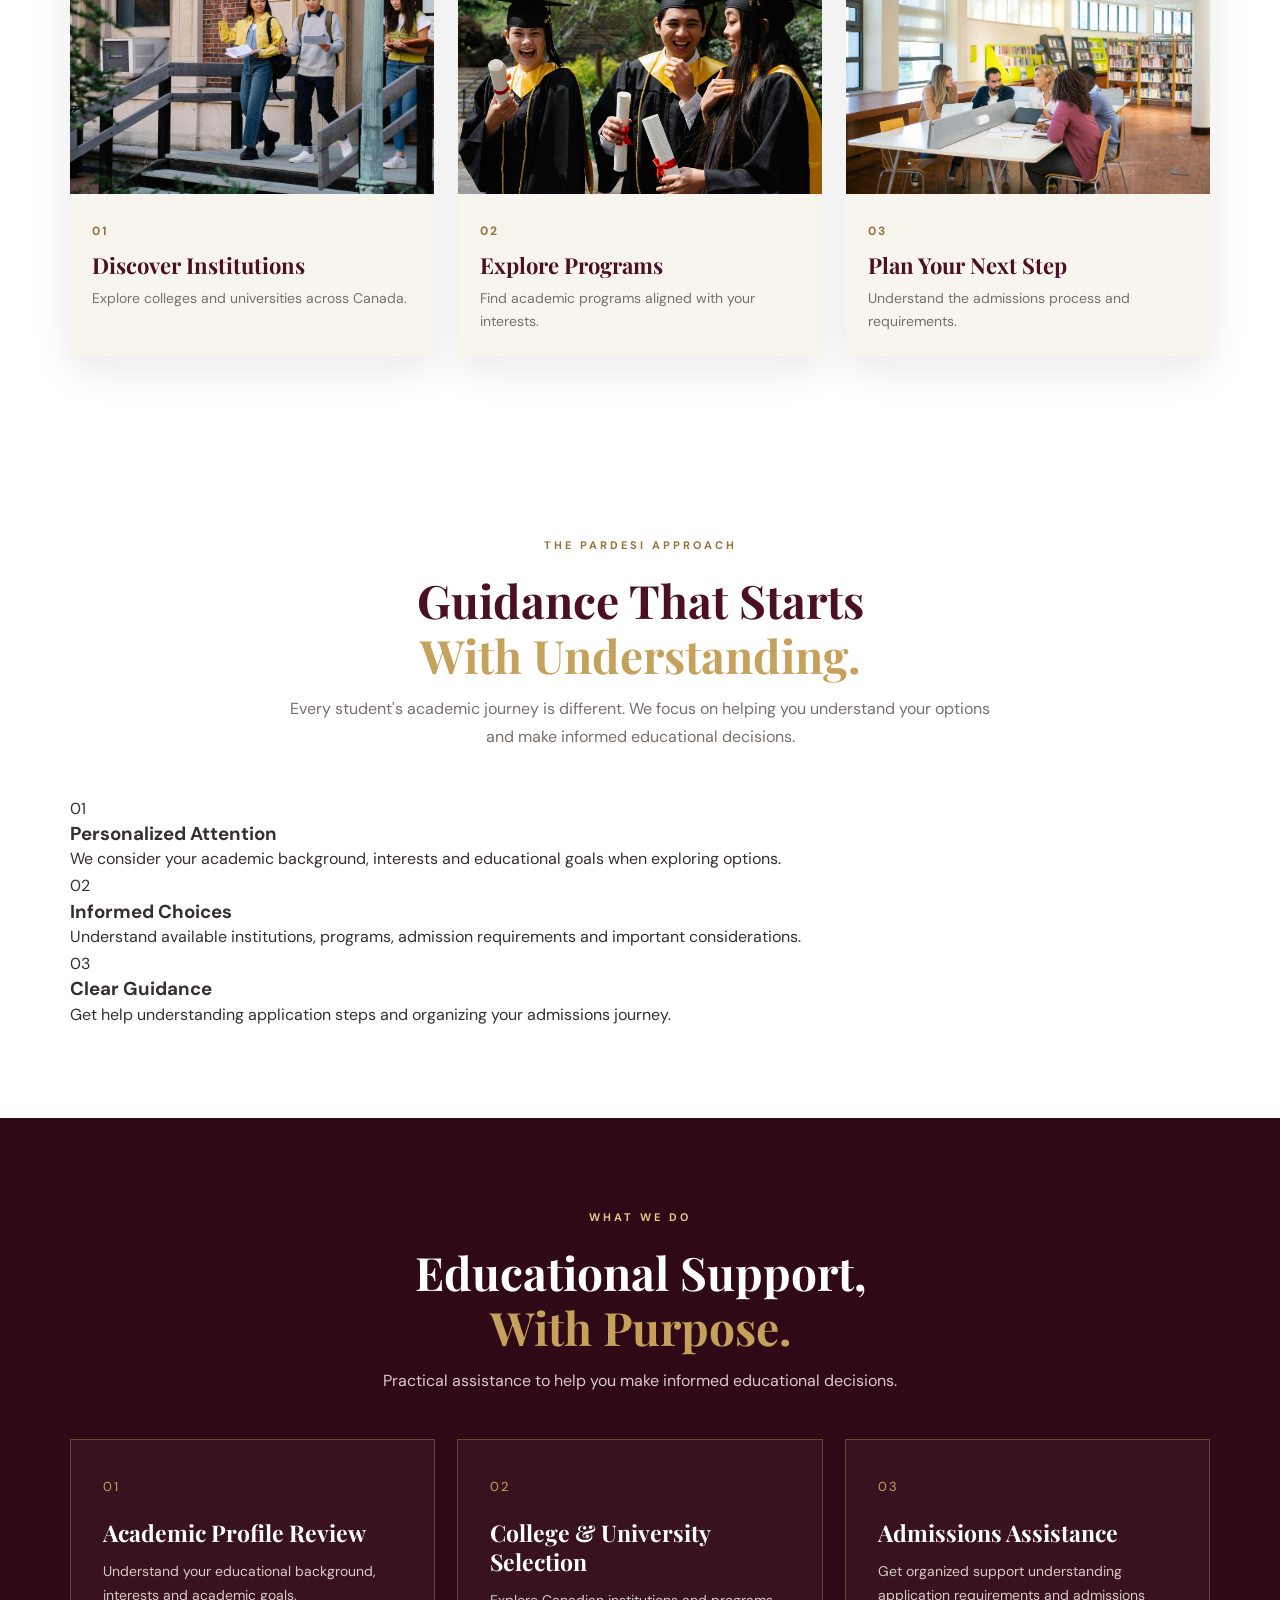
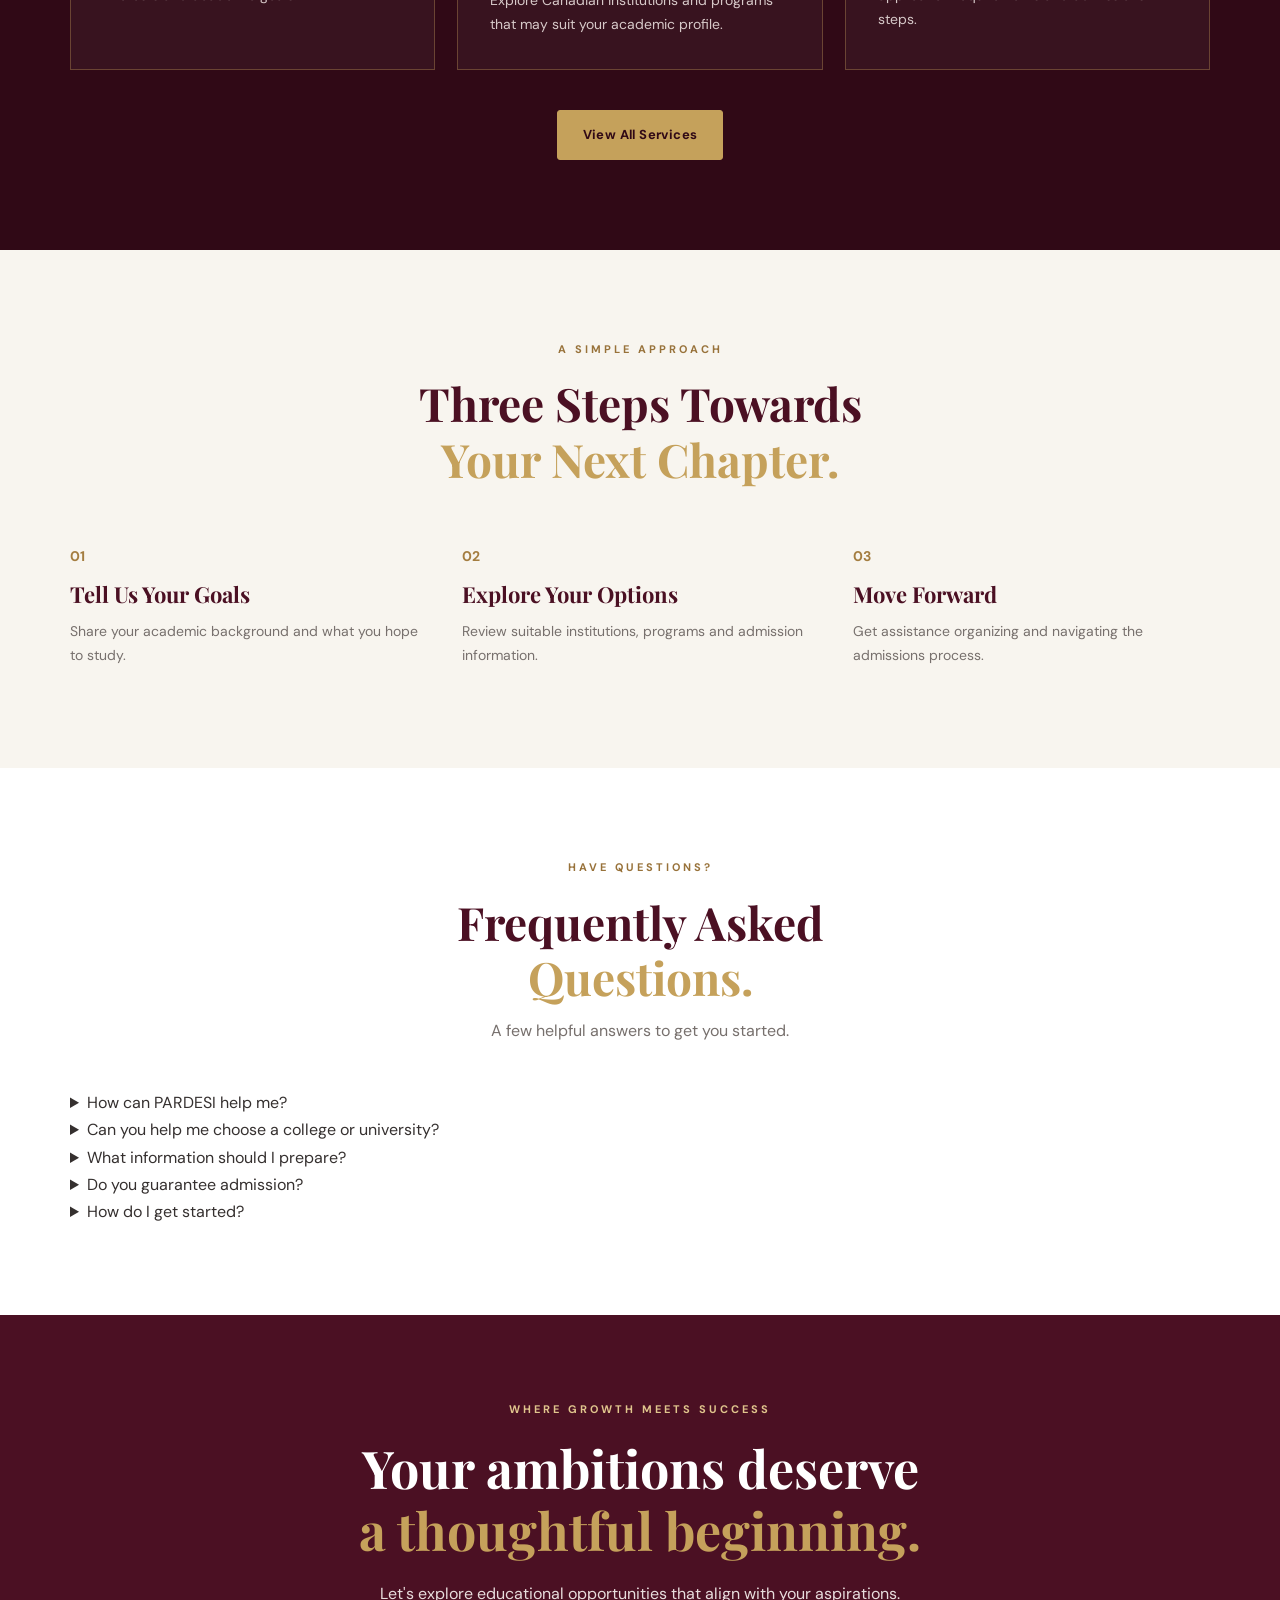
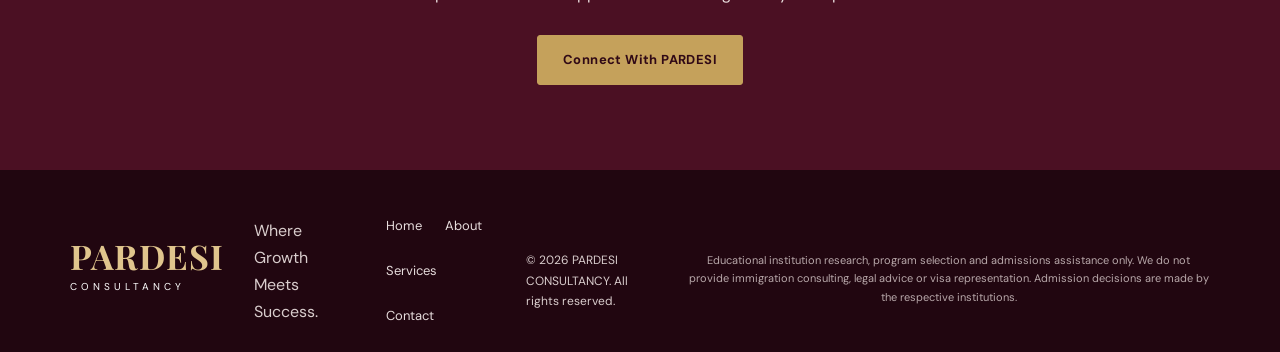
==== commit c91d837b: "Refactor index.html for clarity and new sections Updated the description meta tag and theme color in" ====
--- a/index.html
+++ b/index.html
@@ -4,8 +4,9 @@
 <head>
   <meta charset="UTF-8">
   <meta name="viewport" content="width=device-width, initial-scale=1.0">
-  <meta name="description" content="PARDESI CONSULTANCY helps students explore Canadian colleges and universities and navigate educational admissions.">
-  <meta name="theme-color" content="#350b19">
+
+  <meta name="description" content="PARDESI CONSULTANCY helps students explore Canadian colleges and universities, choose educational programs and navigate admissions.">
+  <meta name="theme-color" content="#300916">
 
   <title>PARDESI CONSULTANCY | Where Growth Meets Success</title>
 
@@ -26,6 +27,13 @@
         <span class="brand-name">PARDESI</span>
         <span class="brand-subtitle">CONSULTANCY</span>
       </a>
+
+      <button class="menu-toggle"
+              type="button"
+              aria-label="Open navigation menu"
+              aria-expanded="false">
+        ☰
+      </button>
 
       <nav class="main-nav">
         <a href="index.html" class="active">Home</a>
@@ -37,10 +45,9 @@
     </div>
   </header>
 
-
   <main>
 
-    <!-- HERO SECTION -->
+    <!-- HERO -->
     <section class="hero">
       <div class="hero-decoration"></div>
 
@@ -54,13 +61,12 @@
         </h1>
 
         <p class="hero-description">
-          Discover Canadian colleges and universities with educational
-          guidance shaped around your academic background, interests
-          and aspirations.
+          Explore educational opportunities in Canada with guidance
+          shaped around your academic background, interests and aspirations.
+          Let's help you take a confident step towards your next chapter.
         </p>
 
         <div class="hero-actions">
-
           <a href="contact.html" class="button button-gold">
             Get Started
           </a>
@@ -68,7 +74,6 @@
           <a href="services.html" class="button button-gold">
             Explore Our Services →
           </a>
-
         </div>
 
         <div class="hero-note">
@@ -79,10 +84,8 @@
       </div>
     </section>
 
-
     <!-- INTRODUCTION -->
     <section class="intro-section section-padding">
-
       <div class="container intro-grid">
 
         <div>
@@ -114,22 +117,15 @@
           </a>
 
         </div>
-
-      </div>
-
-    </section>
-
+      </div>
+    </section>
 
     <!-- EDUCATIONAL OPPORTUNITIES -->
     <section class="image-showcase section-padding">
-
       <div class="container">
 
         <div class="section-heading">
-
-          <p class="eyebrow dark-eyebrow">
-            EXPLORE WHAT'S POSSIBLE
-          </p>
+          <p class="eyebrow dark-eyebrow">EXPLORE WHAT'S POSSIBLE</p>
 
           <h2>
             A World of
@@ -140,88 +136,114 @@
             Take a closer look at the learning environments and
             opportunities that could shape your future.
           </p>
-
-        </div>
-
+        </div>
 
         <div class="image-grid">
 
           <article class="image-card">
-
             <div class="image-frame">
-              <img
-                src="images/campus.jpg"
-                alt="University campus environment"
-                loading="lazy">
+              <img src="images/campus.jpg"
+                   alt="University campus environment"
+                   loading="lazy">
             </div>
 
             <div class="image-caption">
               <span>01</span>
               <h3>Discover Institutions</h3>
-              <p>
-                Explore colleges and universities across Canada.
-              </p>
-            </div>
-
-          </article>
-
+              <p>Explore colleges and universities across Canada.</p>
+            </div>
+          </article>
 
           <article class="image-card">
-
             <div class="image-frame">
-              <img
-                src="images/students.jpg"
-                alt="Students in an educational environment"
-                loading="lazy">
+              <img src="images/students.jpg"
+                   alt="Students in an educational environment"
+                   loading="lazy">
             </div>
 
             <div class="image-caption">
               <span>02</span>
               <h3>Explore Programs</h3>
-              <p>
-                Find academic programs aligned with your interests.
-              </p>
-            </div>
-
-          </article>
-
+              <p>Find academic programs aligned with your interests.</p>
+            </div>
+          </article>
 
           <article class="image-card">
-
             <div class="image-frame">
-              <img
-                src="images/library.jpg"
-                alt="University library and study environment"
-                loading="lazy">
+              <img src="images/library.jpg"
+                   alt="University library and study environment"
+                   loading="lazy">
             </div>
 
             <div class="image-caption">
               <span>03</span>
               <h3>Plan Your Next Step</h3>
-              <p>
-                Understand the admissions process and requirements.
-              </p>
-            </div>
-
-          </article>
-
-        </div>
-
-      </div>
-
-    </section>
-
+              <p>Understand the admissions process and requirements.</p>
+            </div>
+          </article>
+
+        </div>
+      </div>
+    </section>
+
+    <!-- WHY CHOOSE PARDESI -->
+    <section class="trust-section section-padding">
+      <div class="container">
+
+        <div class="section-heading">
+          <p class="eyebrow dark-eyebrow">THE PARDESI APPROACH</p>
+
+          <h2>
+            Guidance That Starts
+            <span>With Understanding.</span>
+          </h2>
+
+          <p>
+            Every student's academic journey is different.
+            We focus on helping you understand your options
+            and make informed educational decisions.
+          </p>
+        </div>
+
+        <div class="trust-grid">
+
+          <article class="trust-card">
+            <span class="trust-number">01</span>
+            <h3>Personalized Attention</h3>
+            <p>
+              We consider your academic background, interests
+              and educational goals when exploring options.
+            </p>
+          </article>
+
+          <article class="trust-card">
+            <span class="trust-number">02</span>
+            <h3>Informed Choices</h3>
+            <p>
+              Understand available institutions, programs,
+              admission requirements and important considerations.
+            </p>
+          </article>
+
+          <article class="trust-card">
+            <span class="trust-number">03</span>
+            <h3>Clear Guidance</h3>
+            <p>
+              Get help understanding application steps
+              and organizing your admissions journey.
+            </p>
+          </article>
+
+        </div>
+      </div>
+    </section>
 
     <!-- SERVICES -->
     <section class="services-section section-padding">
-
       <div class="container">
 
         <div class="section-heading">
-
-          <p class="eyebrow">
-            WHAT WE DO
-          </p>
+          <p class="eyebrow">WHAT WE DO</p>
 
           <h2>
             Educational Support,
@@ -232,143 +254,164 @@
             Practical assistance to help you make informed
             educational decisions.
           </p>
-
-        </div>
-
+        </div>
 
         <div class="service-grid">
 
           <article class="service-card">
-
             <span class="service-number">01</span>
-
             <h3>Academic Profile Review</h3>
-
             <p>
               Understand your educational background, interests
               and academic goals.
             </p>
-
-          </article>
-
+          </article>
 
           <article class="service-card">
-
             <span class="service-number">02</span>
-
             <h3>College & University Selection</h3>
-
             <p>
               Explore Canadian institutions and programs that
               may suit your academic profile.
             </p>
-
-          </article>
-
+          </article>
 
           <article class="service-card">
-
             <span class="service-number">03</span>
-
             <h3>Admissions Assistance</h3>
-
             <p>
               Get organized support understanding application
               requirements and admissions steps.
             </p>
-
-          </article>
-
-        </div>
-
+          </article>
+
+        </div>
 
         <div class="center-action">
-
           <a href="services.html" class="button button-gold">
             View All Services
           </a>
-
-        </div>
-
-      </div>
-
-    </section>
-
+        </div>
+
+      </div>
+    </section>
 
     <!-- OUR PROCESS -->
     <section class="process-section section-padding">
-
       <div class="container">
 
         <div class="section-heading">
-
-          <p class="eyebrow dark-eyebrow">
-            A SIMPLE APPROACH
-          </p>
+          <p class="eyebrow dark-eyebrow">A SIMPLE APPROACH</p>
 
           <h2>
             Three Steps Towards
             <span>Your Next Chapter.</span>
           </h2>
-
-        </div>
-
+        </div>
 
         <div class="process-grid">
 
           <article>
-
             <span class="process-number">01</span>
-
             <h3>Tell Us Your Goals</h3>
-
             <p>
               Share your academic background and what you hope to study.
             </p>
-
-          </article>
-
+          </article>
 
           <article>
-
             <span class="process-number">02</span>
-
             <h3>Explore Your Options</h3>
-
             <p>
               Review suitable institutions, programs and admission information.
             </p>
-
-          </article>
-
+          </article>
 
           <article>
-
             <span class="process-number">03</span>
-
             <h3>Move Forward</h3>
-
             <p>
               Get assistance organizing and navigating the admissions process.
             </p>
-
-          </article>
-
-        </div>
-
-      </div>
-
-    </section>
-
+          </article>
+
+        </div>
+      </div>
+    </section>
+
+    <!-- FREQUENTLY ASKED QUESTIONS -->
+    <section class="faq-section section-padding">
+      <div class="container">
+
+        <div class="section-heading">
+          <p class="eyebrow dark-eyebrow">HAVE QUESTIONS?</p>
+
+          <h2>
+            Frequently Asked
+            <span>Questions.</span>
+          </h2>
+
+          <p>
+            A few helpful answers to get you started.
+          </p>
+        </div>
+
+        <div class="faq-list">
+
+          <details class="faq-item">
+            <summary>How can PARDESI help me?</summary>
+            <p>
+              We help students explore Canadian colleges and universities,
+              understand educational program options and navigate
+              admissions requirements and application steps.
+            </p>
+          </details>
+
+          <details class="faq-item">
+            <summary>Can you help me choose a college or university?</summary>
+            <p>
+              Yes. We can help you explore institutions and educational
+              programs by considering your academic background,
+              interests and goals.
+            </p>
+          </details>
+
+          <details class="faq-item">
+            <summary>What information should I prepare?</summary>
+            <p>
+              Your previous academic qualifications, transcripts,
+              preferred field of study and educational goals are
+              useful starting points.
+            </p>
+          </details>
+
+          <details class="faq-item">
+            <summary>Do you guarantee admission?</summary>
+            <p>
+              No. Admission decisions are made independently by
+              the respective educational institutions. We provide
+              educational guidance and admissions assistance.
+            </p>
+          </details>
+
+          <details class="faq-item">
+            <summary>How do I get started?</summary>
+            <p>
+              Visit our Contact page and reach out through the
+              contact form, email or WhatsApp. We can discuss
+              your educational interests and next steps.
+            </p>
+          </details>
+
+        </div>
+      </div>
+    </section>
 
     <!-- FINAL CALL TO ACTION -->
     <section class="closing-cta">
-
-      <div class="container">
-
-        <p class="eyebrow">
-          WHERE GROWTH MEETS SUCCESS
-        </p>
+      <div class="container">
+
+        <p class="eyebrow">WHERE GROWTH MEETS SUCCESS</p>
 
         <h2>
           Your ambitions deserve
@@ -385,15 +428,12 @@
         </a>
 
       </div>
-
     </section>
 
   </main>
-
 
   <!-- FOOTER -->
   <footer class="site-footer">
-
     <div class="container footer-content">
 
       <a href="index.html" class="brand footer-brand">
@@ -423,9 +463,7 @@
       </p>
 
     </div>
-
   </footer>
-
 
   <script src="script.js"></script>
 
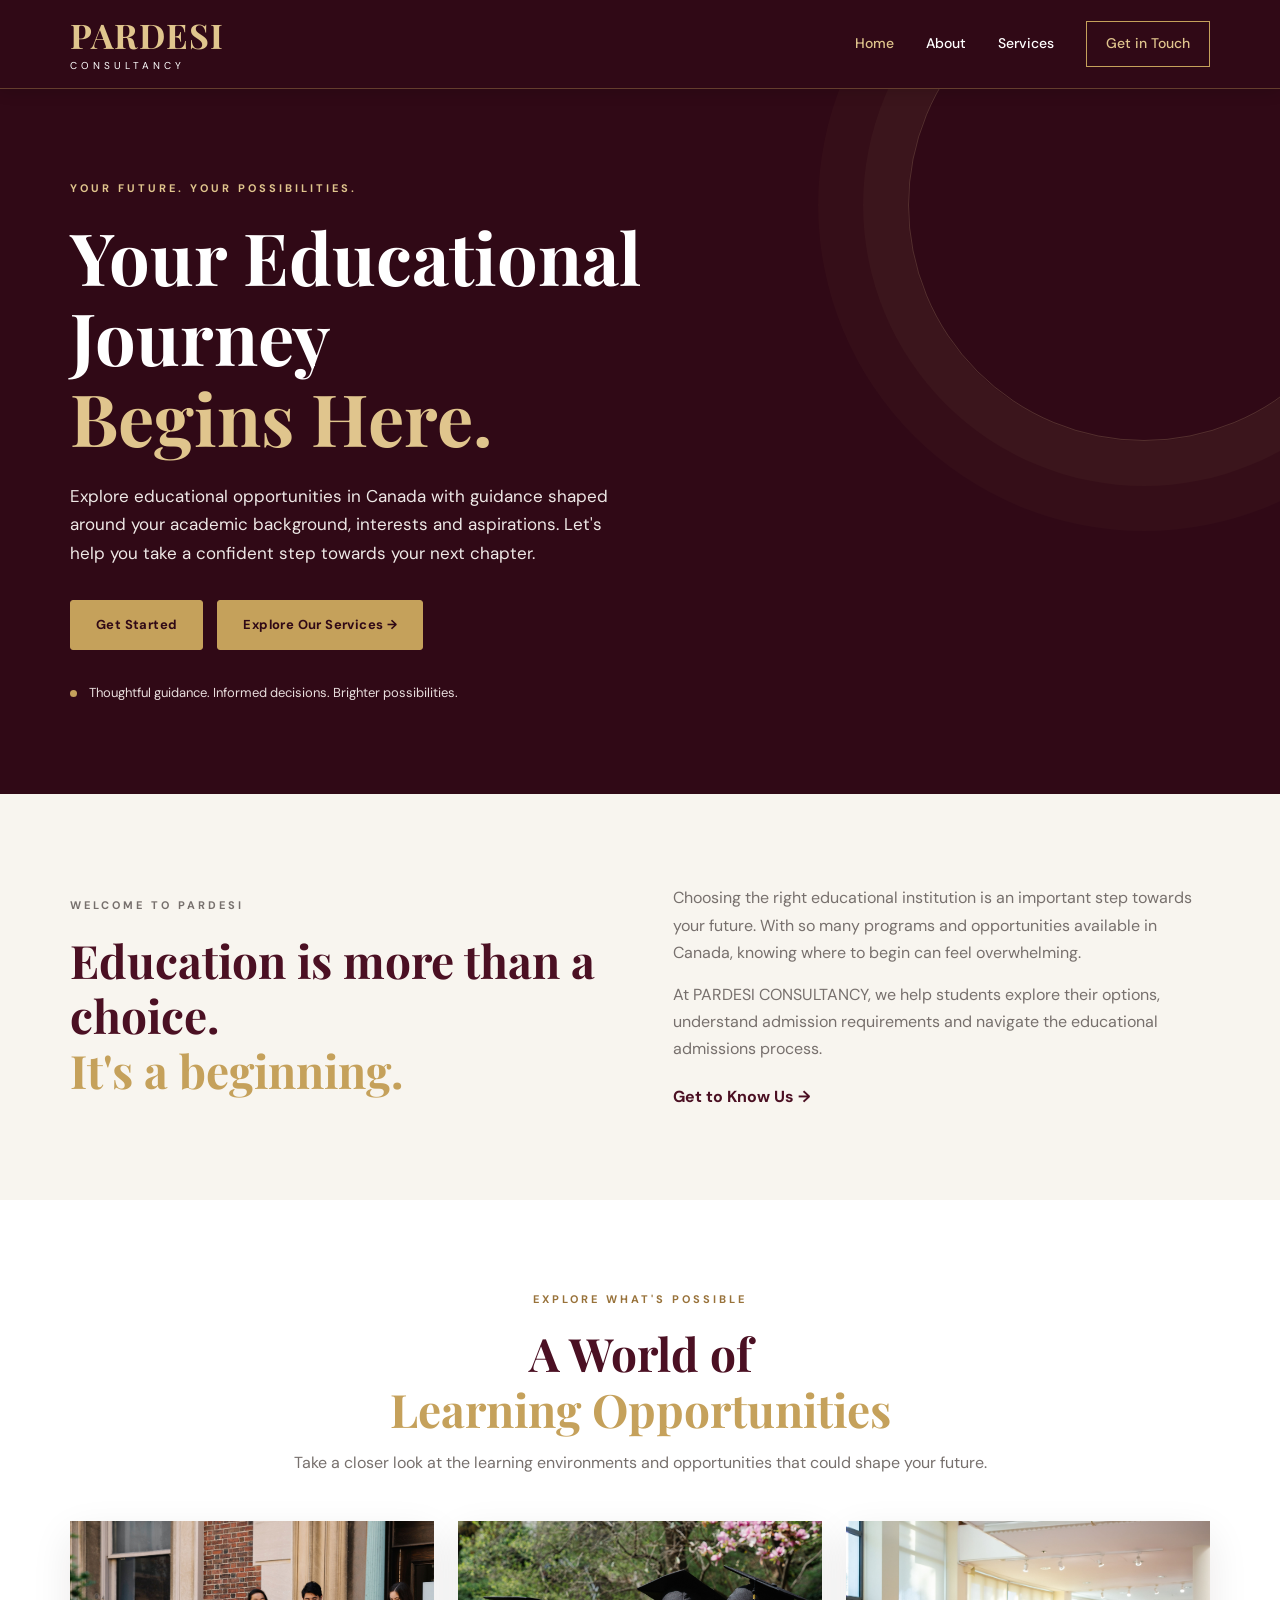
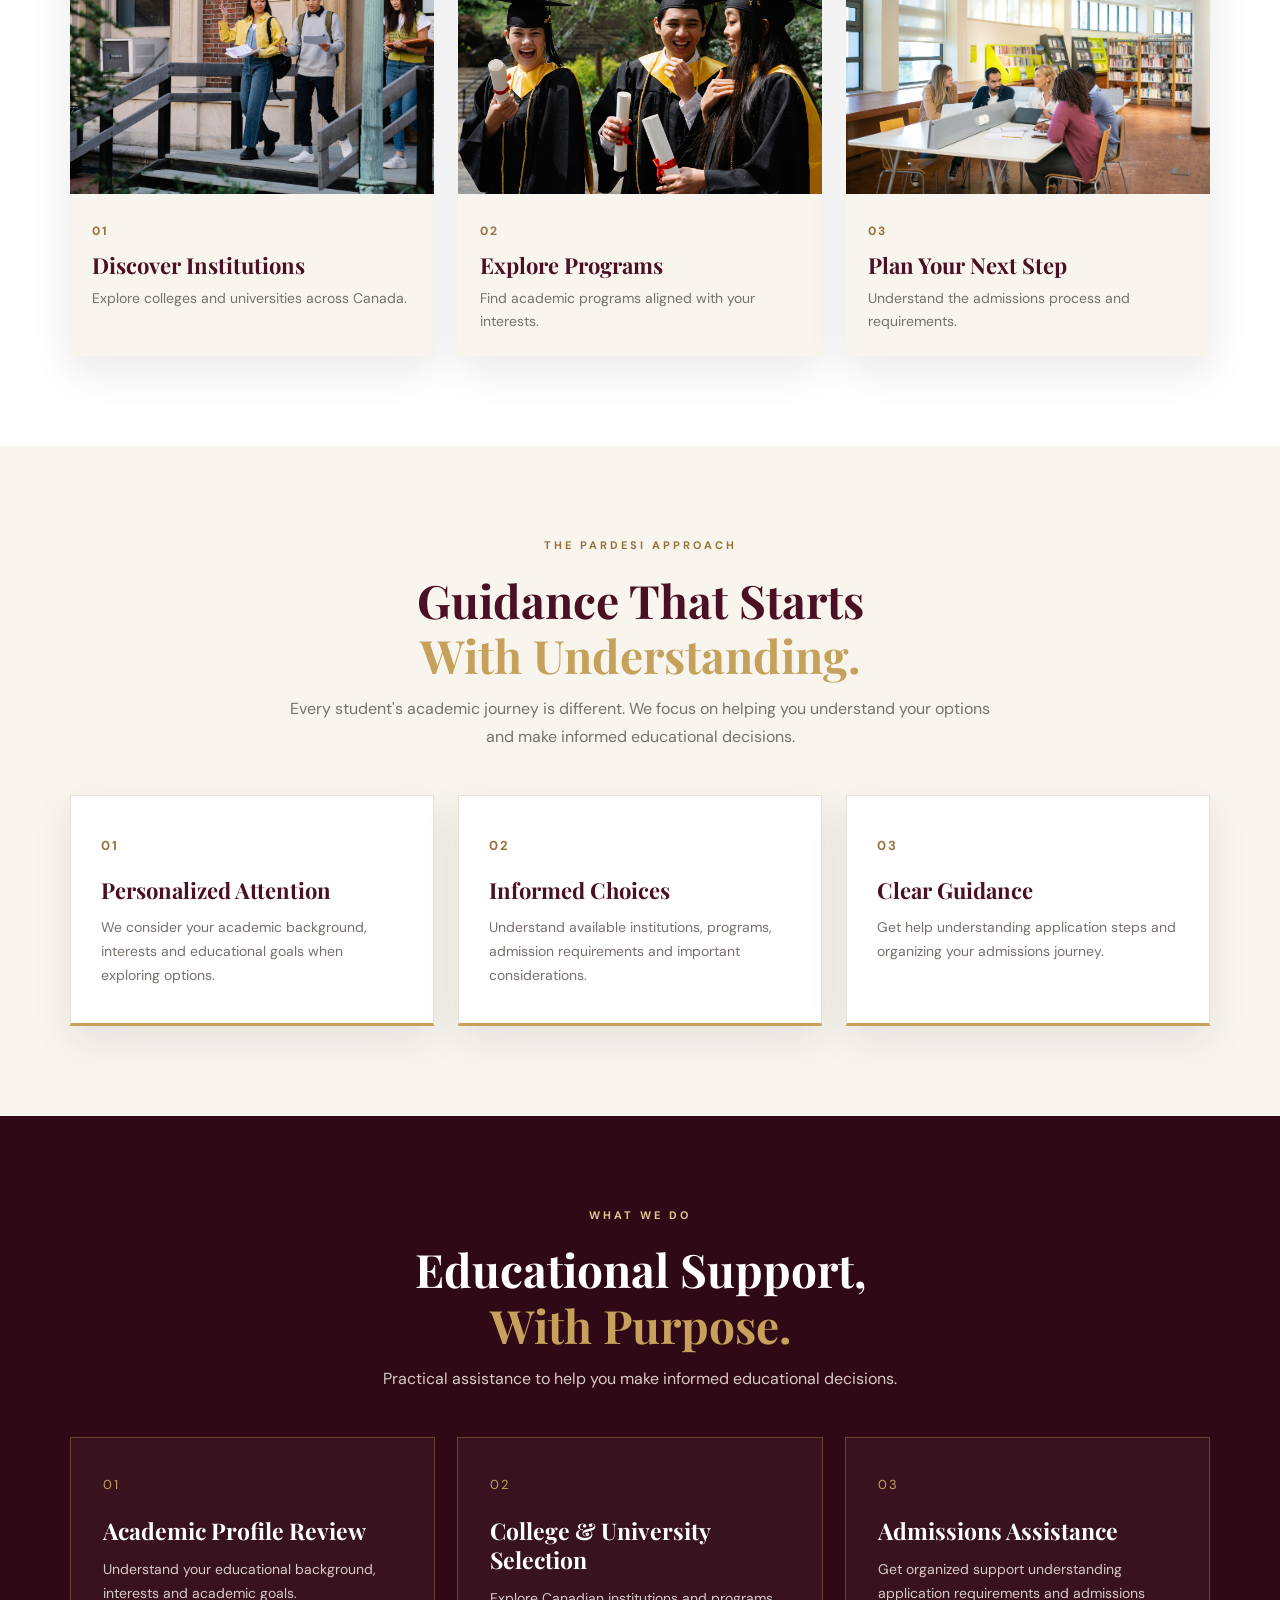
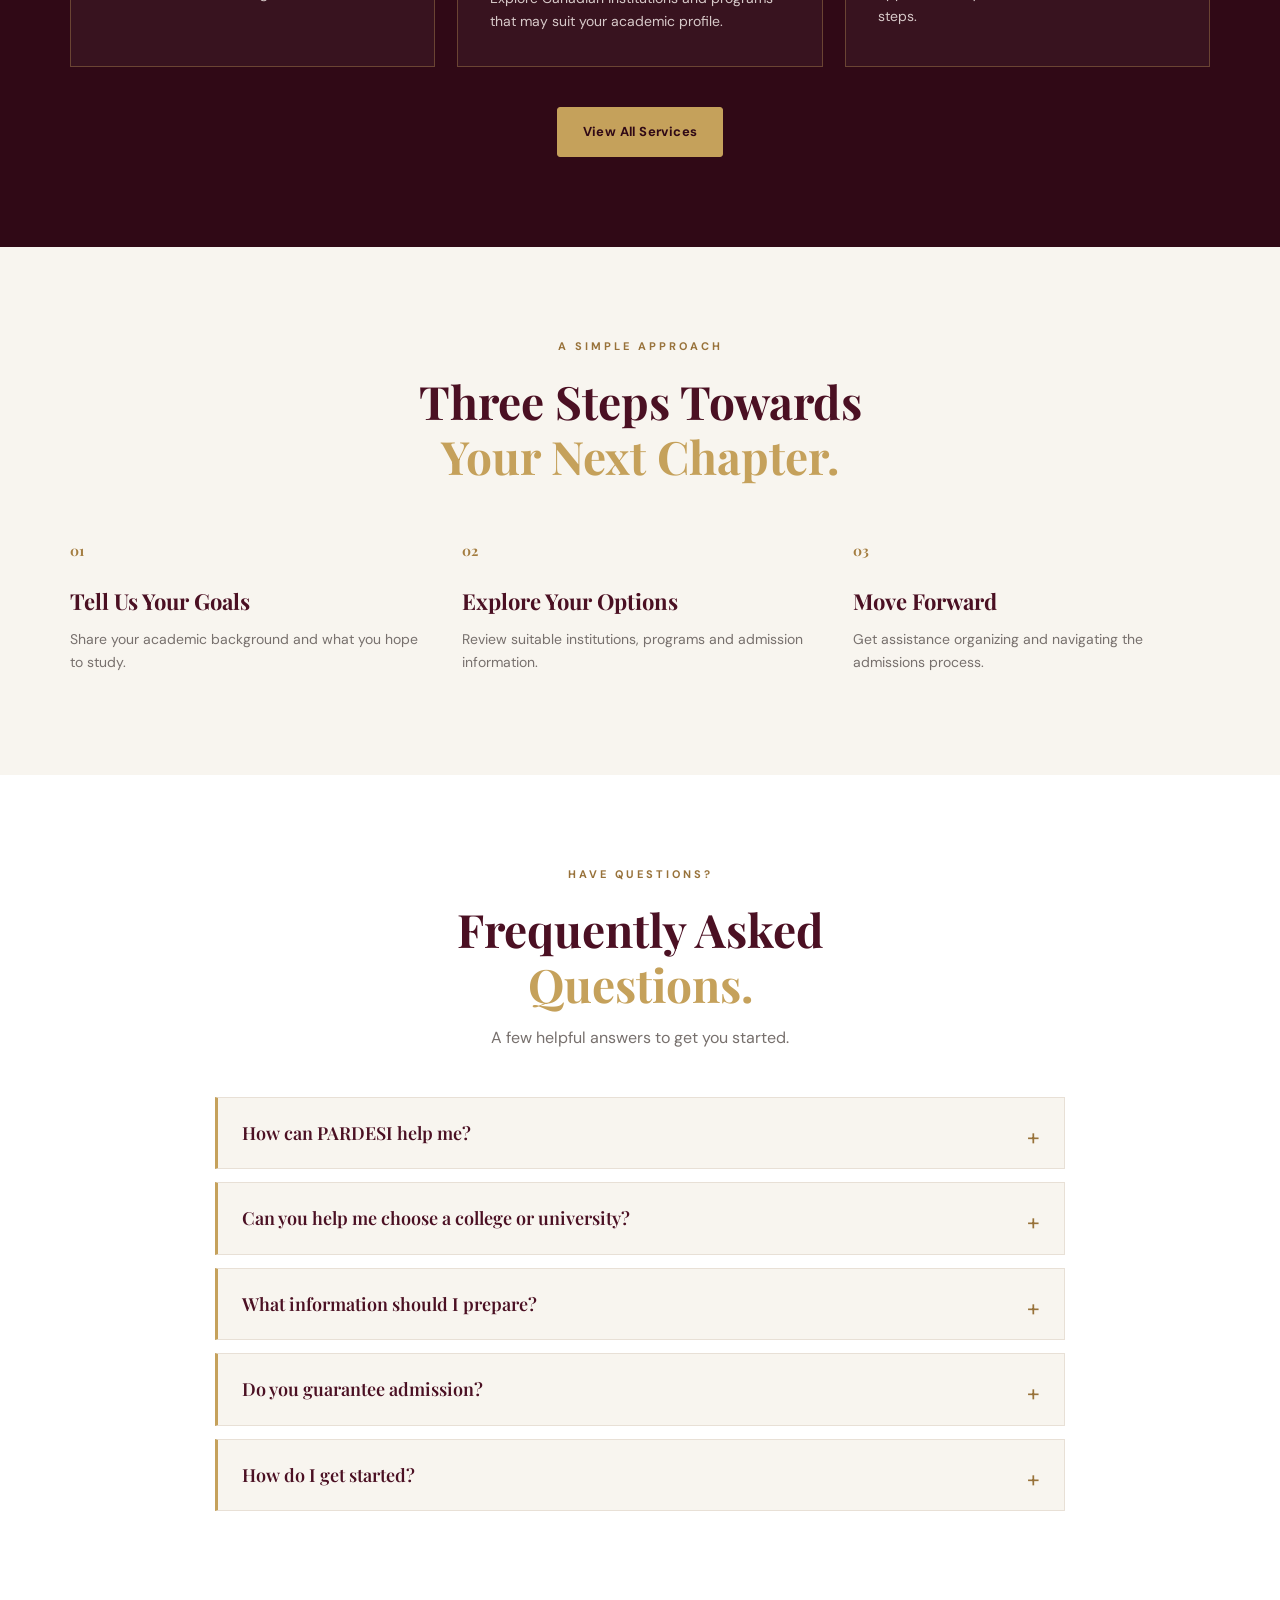
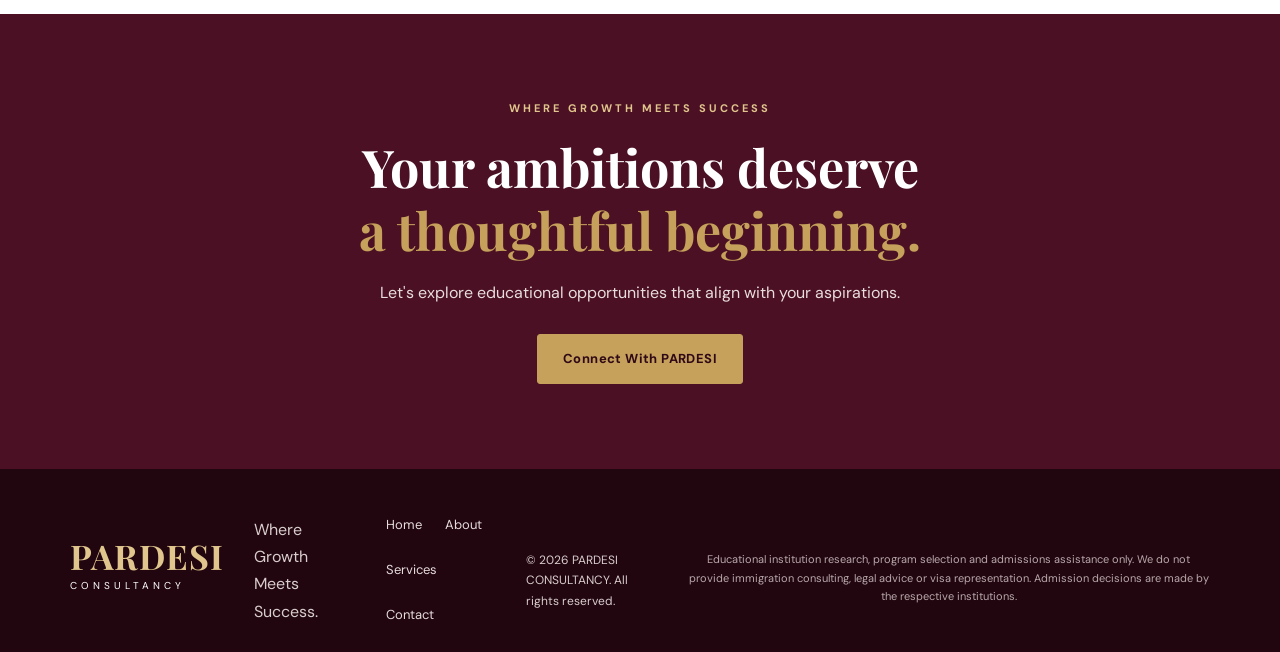
==== commit 3ca07868: "Enhance SEO and accessibility in index.html Updated meta tags for SEO, including title, description," ====
--- a/index.html
+++ b/index.html
@@ -1,20 +1,65 @@
 
 <!DOCTYPE html>
-<html lang="en">
+<html lang="en-CA">
 <head>
   <meta charset="UTF-8">
   <meta name="viewport" content="width=device-width, initial-scale=1.0">
 
-  <meta name="description" content="PARDESI CONSULTANCY helps students explore Canadian colleges and universities, choose educational programs and navigate admissions.">
+  <!-- SEO -->
+  <title>PARDESI CONSULTANCY | Study in Canada & Admissions Guidance</title>
+
+  <meta name="description" content="Explore Canadian colleges, universities and educational programs with PARDESI CONSULTANCY. Get personalized academic profile reviews, institution selection and admissions assistance.">
+
+  <meta name="keywords" content="study in Canada, Canadian colleges, Canadian universities, college admissions assistance, university selection Canada, education consultancy Canada, academic profile review, international education">
+
+  <meta name="author" content="PARDESI CONSULTANCY">
+  <meta name="robots" content="index, follow, max-image-preview:large">
   <meta name="theme-color" content="#300916">
 
-  <title>PARDESI CONSULTANCY | Where Growth Meets Success</title>
-
+  <!-- CANONICAL URL -->
+  <link rel="canonical" href="https://www.pardesiconsultancy.ca/">
+
+  <!-- SOCIAL MEDIA SHARING -->
+  <meta property="og:type" content="website">
+  <meta property="og:locale" content="en_CA">
+  <meta property="og:site_name" content="PARDESI CONSULTANCY">
+  <meta property="og:title" content="PARDESI CONSULTANCY | Study in Canada & Admissions Guidance">
+  <meta property="og:description" content="Explore Canadian colleges, universities and educational programs. Get personalized academic profile reviews, institution selection and admissions assistance.">
+  <meta property="og:url" content="https://www.pardesiconsultancy.ca/">
+  <meta property="og:image" content="https://www.pardesiconsultancy.ca/images/campus.jpg">
+  <meta property="og:image:alt" content="Educational campus representing learning opportunities in Canada">
+
+  <meta name="twitter:card" content="summary_large_image">
+  <meta name="twitter:title" content="PARDESI CONSULTANCY | Study in Canada">
+  <meta name="twitter:description" content="Personalized educational guidance, Canadian institution selection and admissions assistance.">
+  <meta name="twitter:image" content="https://www.pardesiconsultancy.ca/images/campus.jpg">
+
+  <!-- PERFORMANCE -->
   <link rel="preconnect" href="https://fonts.googleapis.com">
   <link rel="preconnect" href="https://fonts.gstatic.com" crossorigin>
+
+  <!-- FONTS -->
   <link href="https://fonts.googleapis.com/css2?family=DM+Sans:wght@400;500;600;700&family=Playfair+Display:wght@500;600;700&display=swap" rel="stylesheet">
 
+  <!-- STYLESHEET -->
   <link rel="stylesheet" href="styles.css">
+
+  <!-- STRUCTURED DATA -->
+  <script type="application/ld+json">
+  {
+    "@context": "https://schema.org",
+    "@type": "EducationalOrganization",
+    "name": "PARDESI CONSULTANCY",
+    "url": "https://www.pardesiconsultancy.ca/",
+    "logo": "https://www.pardesiconsultancy.ca/images/campus.jpg",
+    "description": "PARDESI CONSULTANCY provides academic profile reviews, Canadian college and university selection, educational program research and admissions assistance.",
+    "email": "pardesiconsultancy@gmail.com",
+    "telephone": "+1-905-226-6327",
+    "areaServed": "Canada",
+    "sameAs": []
+  }
+  </script>
+
 </head>
 
 <body>
@@ -143,7 +188,7 @@
           <article class="image-card">
             <div class="image-frame">
               <img src="images/campus.jpg"
-                   alt="University campus environment"
+                   alt="College and university campus in Canada"
                    loading="lazy">
             </div>
 
@@ -157,7 +202,7 @@
           <article class="image-card">
             <div class="image-frame">
               <img src="images/students.jpg"
-                   alt="Students in an educational environment"
+                   alt="Students learning in an academic environment"
                    loading="lazy">
             </div>
 
@@ -171,7 +216,7 @@
           <article class="image-card">
             <div class="image-frame">
               <img src="images/library.jpg"
-                   alt="University library and study environment"
+                   alt="University library and student study facilities"
                    loading="lazy">
             </div>
 
--- a/styles.css
+++ b/styles.css
@@ -1205,3 +1205,835 @@
     scroll-behavior: smooth;
     scroll-padding-top: 100px;
 }
+
+
+
+/* =========================================
+   PARDESI HOMEPAGE ENHANCEMENTS
+========================================= */
+
+/* Sticky header - preserve original branding */
+.site-header {
+    position: sticky;
+    top: 0;
+    z-index: 1000;
+    background: var(--burgundy-dark);
+    box-shadow: 0 3px 14px rgba(0, 0, 0, 0.14);
+}
+
+/* Anchor spacing and smooth scrolling */
+html {
+    scroll-behavior: smooth;
+    scroll-padding-top: 105px;
+}
+
+/* Trust section */
+.trust-section {
+    background: var(--cream);
+}
+
+.trust-grid {
+    display: grid;
+    grid-template-columns: repeat(3, 1fr);
+    gap: 24px;
+}
+
+.trust-card {
+    padding: 35px 30px;
+    background: var(--white);
+    border: 1px solid var(--border);
+    border-bottom: 3px solid var(--gold);
+    box-shadow: var(--shadow);
+    transition: transform 0.25s ease,
+                box-shadow 0.25s ease;
+}
+
+.trust-card:hover {
+    transform: translateY(-5px);
+    box-shadow: 0 18px 40px rgba(35, 15, 20, 0.12);
+}
+
+.trust-number {
+    display: inline-block;
+    color: #98723a;
+    font-size: 13px;
+    font-weight: 700;
+    letter-spacing: 2px;
+    margin-bottom: 20px;
+}
+
+.trust-card h3 {
+    color: var(--burgundy);
+    font-family: "Playfair Display", serif;
+    font-size: 22px;
+    margin-bottom: 12px;
+}
+
+.trust-card p {
+    color: var(--muted);
+    font-size: 14px;
+}
+
+/* FAQ section */
+.faq-section {
+    background: var(--white);
+}
+
+.faq-list {
+    max-width: 850px;
+    margin: 0 auto;
+}
+
+.faq-item {
+    background: var(--cream);
+    border: 1px solid var(--border);
+    border-left: 3px solid var(--gold);
+    margin-bottom: 13px;
+    padding: 20px 24px;
+}
+
+.faq-item summary {
+    position: relative;
+    padding-right: 25px;
+    color: var(--burgundy);
+    font-family: "Playfair Display", serif;
+    font-size: 18px;
+    font-weight: 600;
+    cursor: pointer;
+    list-style: none;
+}
+
+.faq-item summary::-webkit-details-marker {
+    display: none;
+}
+
+.faq-item summary::after {
+    content: "+";
+    position: absolute;
+    right: 0;
+    top: 0;
+    color: #98723a;
+    font-family: "DM Sans", sans-serif;
+    font-size: 23px;
+    font-weight: 400;
+}
+
+.faq-item[open] summary::after {
+    content: "−";
+}
+
+.faq-item p {
+    color: var(--muted);
+    font-size: 14px;
+    padding-top: 13px;
+    max-width: 720px;
+}
+
+/* Mobile layout */
+@media (max-width: 760px) {
+    .trust-grid {
+        grid-template-columns: 1fr;
+    }
+
+    .trust-card {
+        padding: 28px 25px;
+    }
+
+    .faq-item {
+        padding: 18px;
+    }
+
+    .faq-item summary {
+        font-size: 16px;
+    }
+}
+
+
+```css
+/* =================================
+   ABOUT PAGE ENHANCEMENTS
+================================= */
+
+.about-page-hero {
+    position: relative;
+    overflow: hidden;
+}
+
+.about-page-hero h1 {
+    max-width: 850px;
+    margin-left: auto;
+    margin-right: auto;
+}
+
+.about-page-hero h1 span {
+    display: block;
+}
+
+.about-page-hero > .container > p:last-child {
+    max-width: 650px;
+    margin-left: auto;
+    margin-right: auto;
+}
+
+/* About highlight panel */
+.about-highlight {
+    position: relative;
+    overflow: hidden;
+}
+
+.about-highlight-mark {
+    position: absolute;
+    right: 18px;
+    bottom: -65px;
+    font-family: "Playfair Display", serif;
+    font-size: 230px;
+    font-weight: 700;
+    line-height: 1;
+    color: rgba(255, 255, 255, 0.045);
+    pointer-events: none;
+}
+
+/* About journey section */
+.about-journey {
+    background: var(--cream);
+}
+
+.about-journey .trust-card {
+    height: 100%;
+}
+
+/* About page responsive adjustments */
+@media (max-width: 760px) {
+    .about-page-hero h1 span {
+        display: inline;
+    }
+
+    .about-highlight-mark {
+        font-size: 170px;
+        bottom: -45px;
+    }
+}
+```
+```css
+/* ==========================================
+   SERVICES PAGE DESIGN
+========================================== */
+
+.services-page-hero {
+    position: relative;
+    overflow: hidden;
+}
+
+.services-page-hero h1 {
+    max-width: 850px;
+    margin-left: auto;
+    margin-right: auto;
+}
+
+.services-page-hero h1 span {
+    display: block;
+}
+
+.services-page-hero > .container > p:last-child {
+    max-width: 680px;
+    margin-left: auto;
+    margin-right: auto;
+}
+
+
+/* Services introduction */
+
+.services-intro {
+    background: var(--white);
+}
+
+.services-card-grid {
+    display: grid;
+    grid-template-columns: repeat(2, minmax(0, 1fr));
+    gap: 25px;
+    margin-top: 55px;
+}
+
+.services-detail-card {
+    position: relative;
+    padding: 38px 35px;
+    background: var(--cream);
+    border: 1px solid var(--border);
+    border-bottom: 3px solid var(--gold);
+    box-shadow: var(--shadow);
+    transition: transform 0.25s ease, box-shadow 0.25s ease;
+}
+
+.services-detail-card:hover {
+    transform: translateY(-5px);
+    box-shadow: 0 18px 40px rgba(35, 15, 20, 0.12);
+}
+
+.services-card-top {
+    display: flex;
+    align-items: center;
+    justify-content: space-between;
+    margin-bottom: 28px;
+}
+
+.services-card-top .service-number {
+    color: #98723a;
+    font-family: "Playfair Display", serif;
+    font-size: 30px;
+    font-weight: 700;
+}
+
+.services-card-symbol {
+    display: flex;
+    align-items: center;
+    justify-content: center;
+    width: 48px;
+    height: 48px;
+    border: 1px solid rgba(197, 161, 91, 0.55);
+    border-radius: 50%;
+    color: #98723a;
+    font-size: 23px;
+}
+
+.services-card-label {
+    color: #98723a;
+    font-size: 11px;
+    font-weight: 700;
+    letter-spacing: 1.7px;
+    margin-bottom: 12px;
+}
+
+.services-detail-card h3 {
+    color: var(--burgundy);
+    font-family: "Playfair Display", serif;
+    font-size: 25px;
+    margin-bottom: 15px;
+}
+
+.services-detail-card > p:not(.services-card-label) {
+    color: var(--muted);
+    font-size: 14px;
+    line-height: 1.8;
+    margin-bottom: 22px;
+}
+
+.services-detail-card ul {
+    padding-left: 19px;
+    margin: 0;
+}
+
+.services-detail-card li {
+    color: var(--muted);
+    font-size: 14px;
+    line-height: 1.8;
+    padding-left: 4px;
+    margin-bottom: 7px;
+}
+
+.services-detail-card li::marker {
+    color: #98723a;
+}
+
+
+/* Process section */
+
+.services-process {
+    background: var(--burgundy-dark);
+}
+
+.services-process .section-heading h2,
+.services-process .section-heading p:not(.eyebrow) {
+    color: var(--cream);
+}
+
+.services-process .section-heading .eyebrow {
+    color: var(--gold-light);
+}
+
+.services-process-grid {
+    display: grid;
+    grid-template-columns: repeat(3, minmax(0, 1fr));
+    gap: 28px;
+    margin-top: 50px;
+}
+
+.services-process-item {
+    padding: 30px;
+    border-top: 1px solid rgba(224, 197, 141, 0.55);
+    background: rgba(255, 255, 255, 0.035);
+}
+
+.process-number {
+    display: block;
+    color: var(--gold-light);
+    font-family: "Playfair Display", serif;
+    font-size: 34px;
+    margin-bottom: 25px;
+}
+
+.services-process-item h3 {
+    color: var(--cream);
+    font-family: "Playfair Display", serif;
+    font-size: 21px;
+    margin-bottom: 13px;
+}
+
+.services-process-item p {
+    color: rgba(248, 245, 239, 0.78);
+    font-size: 14px;
+    line-height: 1.8;
+}
+
+
+/* CTA and disclaimer */
+
+.services-cta {
+    background: var(--cream);
+}
+
+.services-cta .cta-content h2 {
+    color: var(--burgundy);
+}
+
+.services-cta .cta-content > p:not(.eyebrow) {
+    color: var(--muted);
+}
+
+.services-scope-section {
+    background: var(--white);
+}
+
+.services-scope {
+    max-width: 950px;
+    margin-left: auto;
+    margin-right: auto;
+}
+
+.services-scope .eyebrow {
+    margin-bottom: 12px;
+}
+
+
+/* Responsive layout */
+
+@media (max-width: 760px) {
+    .services-page-hero h1 span {
+        display: inline;
+    }
+
+    .services-card-grid {
+        grid-template-columns: 1fr;
+        gap: 20px;
+        margin-top: 35px;
+    }
+
+    .services-detail-card {
+        padding: 30px 25px;
+    }
+
+    .services-process-grid {
+        grid-template-columns: 1fr;
+        gap: 18px;
+        margin-top: 35px;
+    }
+
+    .services-process-item {
+        padding: 25px;
+    }
+}
+```
+```css
+/* ==========================================
+   CONTACT PAGE ENHANCEMENTS
+========================================== */
+
+.contact-page-hero {
+    position: relative;
+    overflow: hidden;
+}
+
+.contact-page-hero h1 {
+    max-width: 800px;
+    margin-left: auto;
+    margin-right: auto;
+}
+
+.contact-page-hero h1 span {
+    display: block;
+}
+
+.contact-page-hero > .container > p:last-child {
+    max-width: 650px;
+    margin-left: auto;
+    margin-right: auto;
+}
+
+
+/* Main contact layout */
+
+.contact-section {
+    background: var(--cream);
+}
+
+.contact-grid {
+    align-items: start;
+    gap: 55px;
+}
+
+.contact-info {
+    padding-top: 15px;
+}
+
+.contact-info h2 {
+    color: var(--burgundy);
+    font-family: "Playfair Display", serif;
+    font-size: clamp(30px, 4vw, 42px);
+    line-height: 1.25;
+    margin-bottom: 20px;
+}
+
+.contact-info h2 span {
+    color: #98723a;
+}
+
+.contact-description {
+    color: var(--muted);
+    font-size: 15px;
+    line-height: 1.9;
+    margin-bottom: 35px;
+    max-width: 490px;
+}
+
+
+/* Contact details */
+
+.contact-detail {
+    display: flex;
+    align-items: center;
+    gap: 18px;
+    padding: 20px 0;
+    border-bottom: 1px solid var(--border);
+}
+
+.contact-icon-wrap {
+    display: flex;
+    align-items: center;
+    justify-content: center;
+    flex-shrink: 0;
+    width: 54px;
+    height: 54px;
+    border-radius: 50%;
+    background: var(--white);
+    border: 1px solid var(--border);
+}
+
+.contact-icon {
+    font-size: 21px;
+}
+
+.email-icon {
+    color: var(--burgundy);
+}
+
+.whatsapp-icon {
+    color: #168b50;
+}
+
+.phone-icon {
+    color: #98723a;
+}
+
+.contact-detail h3 {
+    color: var(--burgundy);
+    font-family: "Playfair Display", serif;
+    font-size: 18px;
+    margin-bottom: 5px;
+}
+
+.contact-detail a {
+    color: var(--burgundy);
+    font-size: 14px;
+    font-weight: 700;
+    text-decoration: none;
+    overflow-wrap: anywhere;
+}
+
+.contact-detail a:hover {
+    color: #98723a;
+    text-decoration: underline;
+}
+
+.contact-detail a[href*="wa.me"] {
+    color: #168b50;
+}
+
+.contact-detail p {
+    color: var(--muted);
+    font-size: 12px;
+    margin-top: 5px;
+}
+
+
+/* Contact note */
+
+.contact-note {
+    margin-top: 35px;
+    padding: 27px 28px;
+    background: var(--burgundy-dark);
+    border-left: 3px solid var(--gold);
+}
+
+.contact-note .eyebrow {
+    color: var(--gold-light);
+    font-size: 11px;
+}
+
+.contact-note h3 {
+    color: var(--cream);
+    font-family: "Playfair Display", serif;
+    font-size: 21px;
+    margin-bottom: 10px;
+}
+
+.contact-note p:last-child {
+    color: rgba(248, 245, 239, 0.8);
+    font-size: 13px;
+    line-height: 1.8;
+}
+
+
+/* Form card */
+
+.contact-form-card {
+    padding: 42px;
+    background: var(--white);
+    border: 1px solid var(--border);
+    border-top: 4px solid var(--gold);
+    box-shadow: var(--shadow);
+}
+
+.contact-form-heading {
+    margin-bottom: 30px;
+}
+
+.contact-form-heading h2 {
+    color: var(--burgundy);
+    font-family: "Playfair Display", serif;
+    font-size: 29px;
+    margin-bottom: 10px;
+}
+
+.contact-form-heading .eyebrow {
+    margin-bottom: 10px;
+}
+
+.contact-form-card .form-intro {
+    color: var(--muted);
+    font-size: 14px;
+    line-height: 1.7;
+}
+
+
+/* Form controls */
+
+.contact-form-card .form-group {
+    margin-bottom: 19px;
+}
+
+.contact-form-card .form-group label {
+    display: block;
+    color: var(--burgundy);
+    font-size: 13px;
+    font-weight: 600;
+    margin-bottom: 8px;
+}
+
+.contact-form-card input:not([type="checkbox"]),
+.contact-form-card select,
+.contact-form-card textarea {
+    width: 100%;
+    min-height: 48px;
+    padding: 12px 14px;
+    border: 1px solid var(--border);
+    border-radius: 3px;
+    background: #fff;
+    color: var(--burgundy-dark);
+    font-family: "DM Sans", sans-serif;
+    font-size: 13px;
+    transition: border-color 0.2s ease, box-shadow 0.2s ease;
+}
+
+.contact-form-card textarea {
+    min-height: 125px;
+    resize: vertical;
+}
+
+.contact-form-card input:focus,
+.contact-form-card select:focus,
+.contact-form-card textarea:focus {
+    outline: none;
+    border-color: var(--gold);
+    box-shadow: 0 0 0 3px rgba(197, 161, 91, 0.13);
+}
+
+.contact-form-card input::placeholder,
+.contact-form-card textarea::placeholder {
+    color: #999;
+}
+
+
+/* Consent */
+
+.contact-form-card .consent-group {
+    margin-top: 5px;
+}
+
+.contact-form-card .consent-label {
+    display: flex;
+    align-items: flex-start;
+    gap: 10px;
+    color: var(--muted);
+    font-size: 12px;
+    font-weight: 400;
+    line-height: 1.6;
+}
+
+.contact-form-card .consent-label input {
+    width: 16px;
+    height: 16px;
+    min-height: 16px;
+    flex-shrink: 0;
+    margin-top: 2px;
+    accent-color: var(--burgundy);
+}
+
+
+/* Submit button */
+
+.contact-form-card .form-submit {
+    width: 100%;
+    display: flex;
+    align-items: center;
+    justify-content: center;
+    gap: 12px;
+    margin-top: 10px;
+    cursor: pointer;
+    border: none;
+}
+
+.contact-form-card .form-submit i {
+    font-size: 13px;
+    transition: transform 0.2s ease;
+}
+
+.contact-form-card .form-submit:hover i {
+    transform: translateX(4px);
+}
+
+.contact-form-card .privacy-note {
+    color: var(--muted);
+    font-size: 11px;
+    line-height: 1.7;
+    margin-top: 18px;
+    text-align: center;
+}
+
+
+/* Responsive */
+
+@media (max-width: 900px) {
+    .contact-grid {
+        grid-template-columns: 1fr;
+        gap: 40px;
+    }
+
+    .contact-info {
+        padding-top: 0;
+    }
+
+    .contact-description {
+        max-width: 650px;
+    }
+}
+
+@media (max-width: 760px) {
+    .contact-page-hero h1 span {
+        display: inline;
+    }
+
+    .contact-form-card {
+        padding: 28px 22px;
+    }
+
+    .contact-form-heading h2 {
+        font-size: 25px;
+    }
+
+    .contact-detail {
+        gap: 14px;
+    }
+}
+
+@media (max-width: 480px) {
+    .contact-form-card .form-row {
+        grid-template-columns: 1fr;
+    }
+
+    .contact-icon-wrap {
+        width: 48px;
+        height: 48px;
+    }
+}
+
+```css
+/* FIX: Contact icon alignment */
+
+.contact-detail {
+    display: flex;
+    align-items: center;
+    gap: 18px;
+}
+
+.contact-icon-wrap {
+    width: 54px;
+    height: 54px;
+    min-width: 54px;
+    flex: 0 0 54px;
+
+    display: flex;
+    align-items: center;
+    justify-content: center;
+
+    padding: 0;
+    margin: 0;
+    line-height: 1;
+    box-sizing: border-box;
+}
+
+.contact-icon-wrap .contact-icon {
+    display: block;
+    width: auto;
+    height: auto;
+    min-width: 0;
+    margin: 0;
+    padding: 0;
+
+    line-height: 1;
+    text-align: center;
+    font-size: 21px;
+}
+
+.contact-detail > div:last-child {
+    flex: 1;
+    min-width: 0;
+}
+
+@media (max-width: 760px) {
+    .contact-icon-wrap {
+        width: 48px;
+        height: 48px;
+        min-width: 48px;
+        flex-basis: 48px;
+    }
+}
+```
